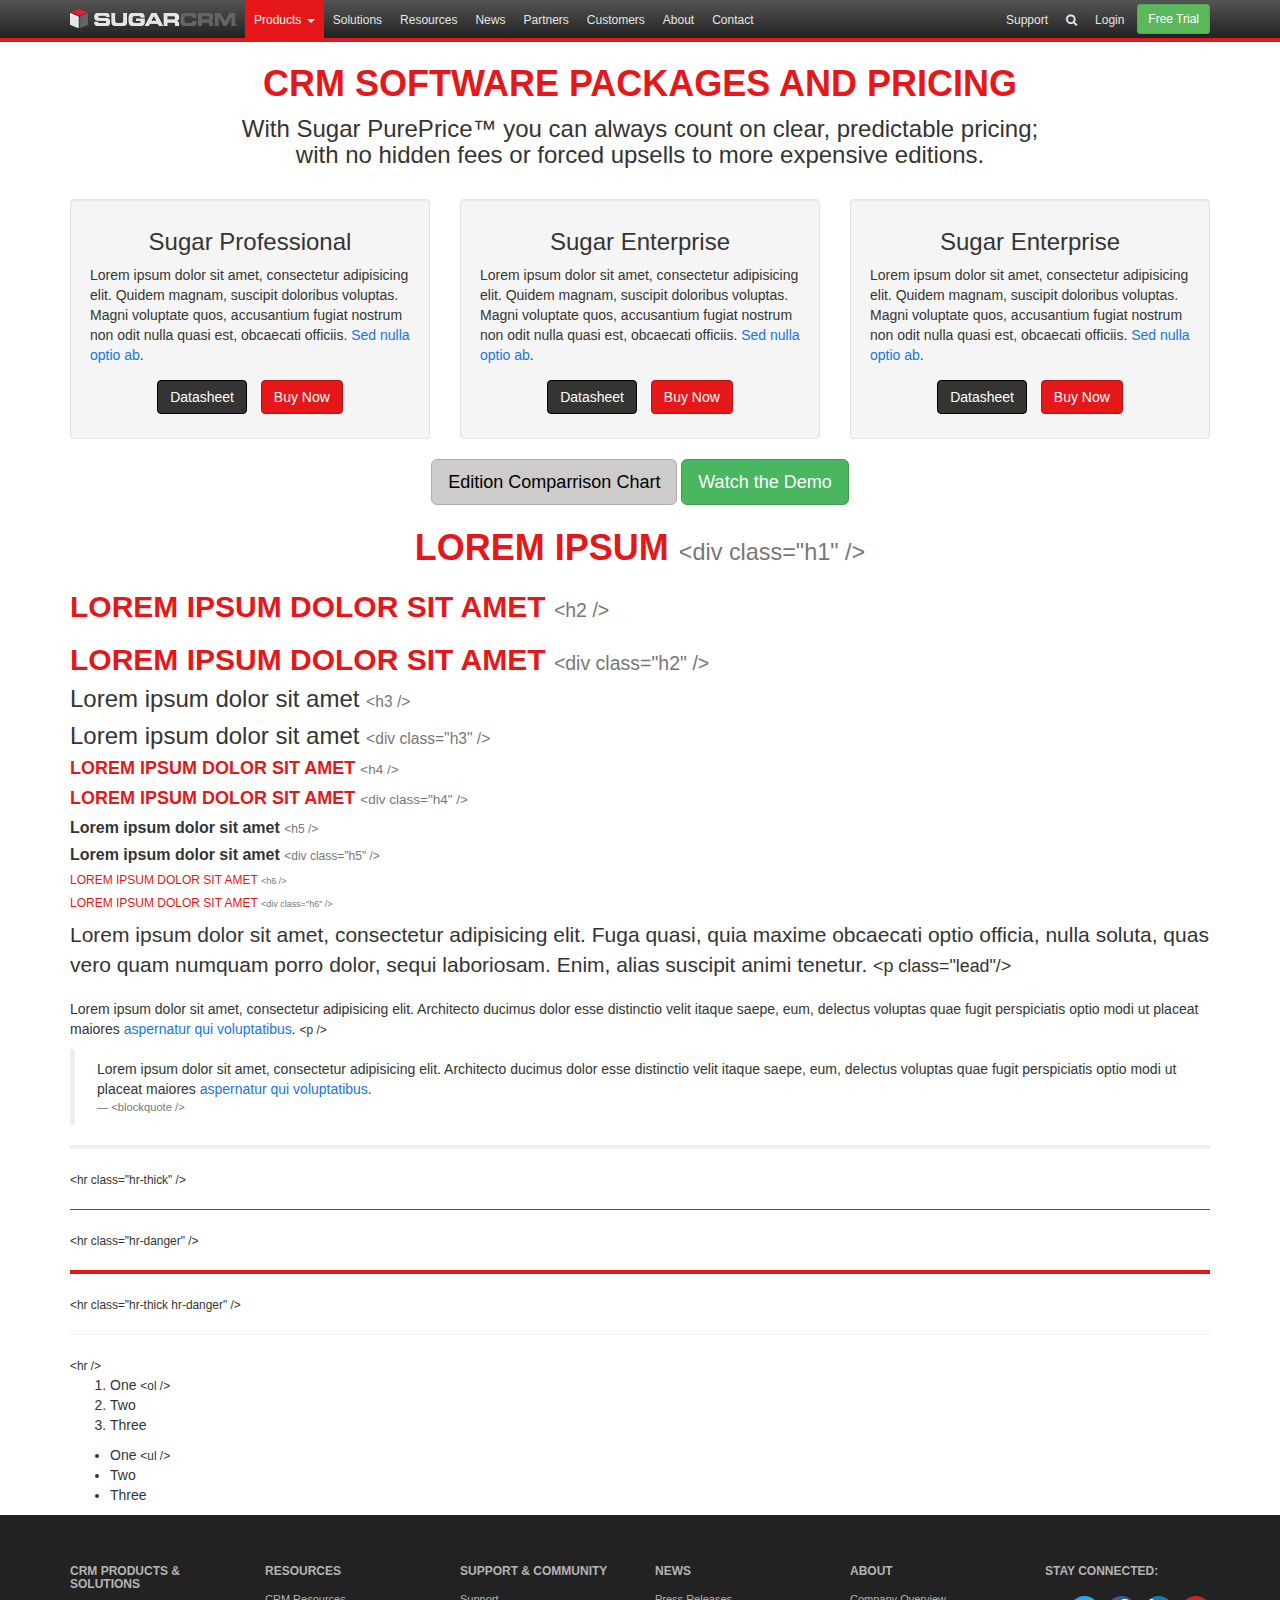
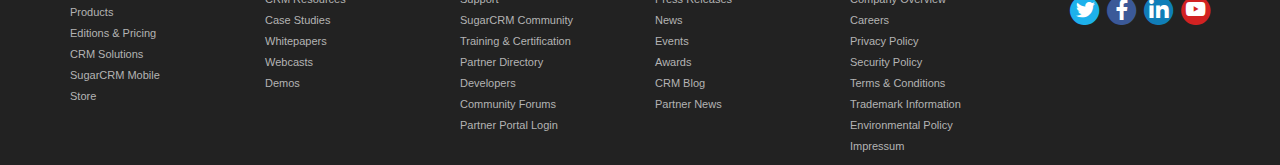
==== sample.html @ db45edd2 "Style changes here and there" ====
<!DOCTYPE html>
<html class="no-js" lang="en-US">
<head>
  <meta charset="utf-8">
  <meta http-equiv="X-UA-Compatible" content="IE=edge">
  <title>SugarCRM Website Kit</title>
  <!-- <meta name="description" content=""> -->
  <meta name="viewport" content="width=device-width, initial-scale=1">
  <meta name="mobile-web-app-capable" content="no">
  <meta name="theme-color" content="#e61718">
  <link href="img/favicons/favicon-192x192.png" rel="icon" sizes="192x192">
  <link href="img/favicons/apple-touch-icon-152x152.png" rel="apple-touch-icon">
  <meta name="msapplication-TileColor" content="#ffffff">
  <meta name="msapplication-TileImage" content="img/favicons/mstile-144x144.png">
  <link href="//fast.fonts.com/cssapi/421f8c8c-b10e-4fa0-844a-f3f248cdf586.css" rel="stylesheet">
  <link href="css/sugar.css" rel="stylesheet">
  <!--[if lt IE 9]>
  <script src="js/vendor/html5shiv.min.js"></script>
  <script src="js/vendor/respond.min.js"></script>
  <![endif]-->
  <script>
    // (function(i,s,o,g,r,a,m){i['GoogleAnalyticsObject']=r;i[r]=i[r]||function(){
    // (i[r].q=i[r].q||[]).push(arguments)},i[r].l=1*new Date();a=s.createElement(o),
    // m=s.getElementsByTagName(o)[0];a.async=1;a.src=g;m.parentNode.insertBefore(a,m)
    // })(window,document,'script','//www.google-analytics.com/analytics.js','ga');
    // ga('create', 'UA-######-##', 'auto');
    // ga('require', 'displayfeatures');
    // ga('send', 'pageview');
  </script>
</head>
<body class="page-template">
  <!-- The landmark role "banner" is set on this <header> element to indicate that it is the main heading or internal title of the page -->
  <header class="header" role="banner">
    <!-- The landmark role "navigation" is added here as the element contains site navigation -->
    <nav class="navbar navbar-inverse navbar-fixed-top" id="nav-main" role="navigation">
      <div class="container">
        <div class="navbar-header">
          <button class="navbar-toggle collapsed" data-target="#navbar" data-toggle="collapse" type="button">
            <span class="sr-only">Toggle navigation</span>
            <span class="icon-bar"></span>
            <span class="icon-bar"></span>
            <span class="icon-bar"></span>
          </button>
          <a class="navbar-brand" href="//www.sugarcrm.com" target="_blank" onclick="ga('send', 'event', 'link', 'Cube', $(this).attr('href')+'?onClick');" onmousedown="ga('send', 'event', 'link', 'Cube', $(this).attr('href')+'?onMouseDown');">
            <!-- <img class="visible-xs-block visible-sm-block" src="[data-uri]"
              srcset="img/sugarcrm-cube.png 1x,
                img/sugarcrm-cube@2x.png 2x"
              alt="SugarCRM" /> -->
            </a>
        </div>
        <div class="navbar-collapse collapse" id="navbar">
          <ul class="nav navbar-nav">
            <li class="active dropdown">
              <a class="dropdown-toggle" id="drop-1" data-toggle="dropdown" href="//www.sugarcrm.com/products/" aria-expanded="false" aria-haspopup="true" role="button">
                Products
                <span class="caret"></span>
              </a>
              <ul class="dropdown-menu" aria-labelledby="drop-1" role="menu">
                <li role="presentation"><a href="#" role="menuitem" tabindex="-1">Product Overview</a></li>
                <li role="presentation"><a href="#" role="menuitem" tabindex="-1">Editions &amp; Pricing</a></li>
                <li role="presentation"><a href="#" role="menuitem" tabindex="-1">Switch to Sugar</a></li>
              </ul>
            </li>
            <!-- <li>
              <a href="//www.sugarcrm.com/products/">
                Products
              </a>
            </li> -->
            <li>
              <a href="//www.sugarcrm.com/solutions/">
                Solutions
              </a>
            </li>
            <li>
              <a href="//www.sugarcrm.com/resources/">
                Resources
              </a>
            </li>
            <li>
              <a href="//www.sugarcrm.com/news/">
                News
              </a>
            </li>
            <li>
              <a href="//www.sugarcrm.com/partners/">
                Partners
              </a>
            </li>
            <li>
              <a href="//www.sugarcrm.com/customers/">
                Customers
              </a>
            </li>
            <li>
              <a href="//www.sugarcrm.com/company-overview/">
                About
              </a>
            </li>
            <li>
              <a href="//www.sugarcrm.com/contact-us/">
                Contact
              </a>
            </li>
          </ul>
          <ul class="nav navbar-nav navbar-right">
            <li><a href="//support.sugarcrm.com/">Support</a></li>
            <li class="dropdown">
              <a class="dropdown-toggle" id="drop-search" data-target="#search-modal" data-toggle="modal" href="#" aria-expanded="false" aria-haspopup="true" role="button"><i class="fa fa-search hidden-xs hidden-sm"></i><span class="visible-xs-inline visible-sm-inline">Search</span></a>
            </li>
            <li>
              <a href="#">
                Login
              </a>
            </li>
            <li class="hidden-xs">
              &nbsp;<button class="btn btn-success btn-sm navbar-btn" role="button">Free Trial</button>
            </li>
          </ul>
        </div>
      </div>
    </nav>
  </header>
  <!-- The landmark role "main" is added here as it contains the main content of the document, and it is recommended to add it to the <main> element until user agents implement the required role mapping. -->
  <main class="main" role="main">
    <div class="container">
      <div class="row">
        <div class="col-md-12">
          <h1>CRM Software Packages and Pricing</h1>
          <p class="h3 text-center">With Sugar PurePrice™ you can always count on clear, predictable pricing;<br>
          with no hidden fees or forced upsells to more expensive editions.</p>
          <br>
        </div>
      </div>
      <div class="row">
        <div class="col-sm-4">
          <!-- This <section> uses the ARIA property "labelled-by" to indicate where the section's title is. Its value must match the unique id of the element that contains the <section>'s title -->
          <section class="well" aria-labelledby="well-heading-1">
            <!-- This <article> uses a role of "article" to indicate that this section of the page forms an independent and potentially standalone part of the content. It is recommended to add this role to the <article> element until user agents implement the required role mapping. -->
            <article role="article">
              <h3 class="text-center" id="well-heading-1">Sugar<span class="visible-sm-inline"><br></span> Professional</h3>
              <p>Lorem ipsum dolor sit amet, consectetur adipisicing elit. Quidem magnam, suscipit doloribus voluptas. Magni voluptate quos, accusantium fugiat nostrum non odit nulla quasi est, obcaecati officiis. <a href="#">Sed nulla optio ab</a>.</p>
            </article>
            <div class="text-center">
              <button class="btn btn-cta-2 btn-md" type="button">Datasheet</button>
              <button class="btn btn-cta-1 btn-md" type="button">Buy Now</button>
            </div>
          </section>
          <!-- The landmark role "complementary" is added here to indicate that the <aside> contains supporting information for the main content which would remain meaningful even when separated from it -->
          <aside role="complementary"></aside>
        </div>
        <div class="col-sm-4">
          <section class="well">
            <article role="article">
              <h3 class="text-center">Sugar<span class="visible-sm-inline"><br></span> Enterprise</h3>
              <p>Lorem ipsum dolor sit amet, consectetur adipisicing elit. Quidem magnam, suscipit doloribus voluptas. Magni voluptate quos, accusantium fugiat nostrum non odit nulla quasi est, obcaecati officiis. <a href="#">Sed nulla optio ab</a>.</p>
            </article>
            <div class="text-center">
              <button class="btn btn-cta-2 btn-md" type="button">Datasheet</button>
              <button class="btn btn-cta-1 btn-md" type="button">Buy Now</button>
            </div>
          </section>
        </div>
        <div class="col-sm-4">
          <section class="well">
            <article role="article">
              <h3 class="text-center">Sugar<span class="visible-sm-inline"><br></span> Enterprise</h3>
              <p>Lorem ipsum dolor sit amet, consectetur adipisicing elit. Quidem magnam, suscipit doloribus voluptas. Magni voluptate quos, accusantium fugiat nostrum non odit nulla quasi est, obcaecati officiis. <a href="#">Sed nulla optio ab</a>.</p>
            </article>
            <div class="text-center">
              <button class="btn btn-cta-2 btn-md" type="button">Datasheet</button>
              <button class="btn btn-cta-1 btn-md" type="button">Buy Now</button>
            </div>
          </section>
        </div>
      </div>
      <div class="row">
        <div class="col-md-12">
          <div class="text-center">
            <button class="btn btn-cta-4 btn-lg" type="button">Edition Comparrison Chart</button>
            <hr class="visible-xs-block visible-sm-block">
            <button class="btn btn-cta-3 btn-lg" type="button">Watch the Demo</button>
          </div>
          <div class="h1">Lorem ipsum <small style="text-transform: lowercase;">&lt;div class="h1" /&gt; <!-- 36px/45px --></small></div>
          <h2>Lorem ipsum dolor sit amet <small style="text-transform: lowercase;">&lt;h2 /&gt; <!-- 30px/33px --></small></h2>
          <div class="h2">Lorem ipsum dolor sit amet <small style="text-transform: lowercase;">&lt;div class="h2" /&gt; <!-- 30px/33px --></small></div>
          <h3>Lorem ipsum dolor sit amet <small style="text-transform: lowercase;">&lt;h3 /&gt; <!-- 24px/26.4px --></small></h3>
          <div class="h3">Lorem ipsum dolor sit amet <small style="text-transform: lowercase;">&lt;div class="h3" /&gt; <!-- 24px/26.4px --></small></div>
          <h4>Lorem ipsum dolor sit amet <small style="text-transform: lowercase;">&lt;h4 /&gt; <!-- 18px/19.8px --></small></h4>
          <div class="h4">Lorem ipsum dolor sit amet <small style="text-transform: lowercase;">&lt;div class="h4" /&gt; <!-- 18px/19.8px --></small></div>
          <h5>Lorem ipsum dolor sit amet <small style="text-transform: lowercase;">&lt;h5 /&gt; <!-- 16px/17.6px --></small></h5>
          <div class="h5">Lorem ipsum dolor sit amet <small style="text-transform: lowercase;">&lt;div class="h5" /&gt; <!-- 16px/17.6px --></small></div>
          <h6>Lorem ipsum dolor sit amet <small style="text-transform: lowercase;">&lt;h6 /&gt; <!-- 12px/13.2px --></small></h6>
          <div class="h6">Lorem ipsum dolor sit amet <small style="text-transform: lowercase;">&lt;div class="h6" /&gt; <!-- 12px/13.2px --></small></div>
          <p class="lead">Lorem ipsum dolor sit amet, consectetur adipisicing elit. Fuga quasi, quia maxime obcaecati optio officia, nulla soluta, quas vero quam numquam porro dolor, sequi laboriosam. Enim, alias suscipit animi tenetur. <small>&lt;p class="lead"/&gt; <!-- 21px/29.4px --></small></p>
          <p>Lorem ipsum dolor sit amet, consectetur adipisicing elit. Architecto ducimus dolor esse distinctio velit itaque saepe, eum, delectus voluptas quae fugit perspiciatis optio modi ut placeat maiores <a href="#">aspernatur qui voluptatibus</a>. <small>&lt;p /&gt; <!-- 14px/20px --></small></p>
          <blockquote>Lorem ipsum dolor sit amet, consectetur adipisicing elit. Architecto ducimus dolor esse distinctio velit itaque saepe, eum, delectus voluptas quae fugit perspiciatis optio modi ut placeat maiores <a href="#">aspernatur qui voluptatibus</a>. <small>&lt;blockquote /&gt; <!-- 14px/20px --></small></blockquote>
          <address></address>
          <dd></dd>
          <dl></dl>
          <figcaption></figcaption>
          <figure></figure>
          <hr class="hr-thick"><span><small>&lt;hr class="hr-thick" /&gt;</small></span>
          <hr class="hr-danger"><span><small>&lt;hr class="hr-danger" /&gt;</small></span>
          <hr class="hr-thick hr-danger"><span><small>&lt;hr class="hr-thick hr-danger" /&gt;</small></span>
          <hr><span><small>&lt;hr /&gt;</small></span>
          <ol>
            <li>One <small>&lt;ol /&gt; <!-- 14px/20px --></small></li>
            <li>Two</li>
            <li>Three</li>
          </ol>
          <ul>
            <li>One <small>&lt;ul /&gt; <!-- 14px/20px --></small></li>
            <li>Two</li>
            <li>Three</li>
          </ul>
        </div>
      </div>
    </div>
  </main>
  <footer class="footer">
    <div class="container">
      <div class="row footer">
        <div class="col-xs-6 col-sm-4 col-md-2">
          <ul class="more-crm-solutions">
            <li class="first">
            <h4>
              CRM Products &amp; Solutions
            </h4>
            </li>
            <li><a href="//www.sugarcrm.com/products/products-overview" target="_blank">Products</a></li>
            <li><a href="//www.sugarcrm.com/products/editions-and-pricing" target="_blank">Editions &amp; Pricing</a></li>
            <li><a href="//www.sugarcrm.com/solutions" target="_blank">CRM Solutions</a></li>
            <li><a href="//www.sugarcrm.com/mobile" target="_blank">SugarCRM Mobile</a></li>
            <li class="last"><a href="//store.sugarcrm.com" target="_blank">Store</a></li>
          </ul>
        </div>
        <div class="col-xs-6 col-sm-4 col-md-2">
          <ul class="first community">
            <li class="first">
            <h4>
              Resources
            </h4>
            </li>
            <li><a href="//www.sugarcrm.com/crm-resources" target="_blank">CRM Resources</a></li>
            <li><a href="//www.sugarcrm.com/case-studies" target="_blank">Case Studies</a></li>
            <li><a href="//www.sugarcrm.com/whitepapers" target="_blank">Whitepapers</a></li>
            <li><a href="//www.sugarcrm.com/webcasts" target="_blank">Webcasts</a></li>
            <li class="last"><a href="//www.sugarcrm.com/demos" target="_blank">Demos</a></li>
          </ul>
        </div>
        <div class="clearfix visible-xs-block"></div>
        <div class="col-xs-6 col-sm-4 col-md-2">
          <ul class="first community">
            <li class="first">
            <h4>
              Support &amp; Community
            </h4>
            </li>
            <li><a href="//support.sugarcrm.com/" target="_blank">Support</a></li>
            <li><a href="//www.sugarcrm.com/community" target="_blank">SugarCRM Community</a></li>
            <li><a href="//university.sugarcrm.com" target="_blank">Training &amp; Certification</a></li>
            <li><a href="//www.sugarcrm.com/partners">Partner Directory</a></li>
            <li><a href="//developer.sugarcrm.com" target="_blank">Developers</a></li>
            <li><a href="//community.sugarcrm.com" target="_blank">Community Forums</a></li>
            <li class="last"><a href="//www.sugarcrm.com/partners/partner_portal" target="_blank">Partner Portal Login</a></li>
          </ul>
        </div>
        <div class="col-xs-6 col-sm-4 col-md-2">
          <ul class="support-resources">
            <li class="first">
            <h4>
              News
            </h4>
            </li>
            <li><a href="//www.sugarcrm.com/news/press-releases" target="_blank">Press Releases</a></li>
            <li><a href="//www.sugarcrm.com/news/headlines" target="_blank">News</a></li>
            <li><a href="//www.sugarcrm.com/news/events" target="_blank">Events</a></li>
            <li><a href="//www.sugarcrm.com/news/awards" target="_blank">Awards</a></li>
            <li><a href="http://blog.sugarcrm.com/" target="_blank">CRM Blog</a></li>
            <li class="last"><a href="//www.sugarcrm.com/news/partner-news" target="_blank">Partner News</a></li>
          </ul>
        </div>
        <div class="clearfix visible-xs-block"></div>
        <div class="col-xs-6 col-sm-4 col-md-2">
          <ul class="news-events">
            <li class="first">
            <h4>
              About
            </h4>
            </li>
            <li><a href="//www.sugarcrm.com/about/company-overview" target="_blank">Company Overview</a></li>
            <li><a href="//www.sugarcrm.com/about/careers" target="_blank">Careers</a></li>
            <li><a href="//www.sugarcrm.com/sugarcrm-inc-privacy-policy" target="_blank">Privacy Policy</a></li>
            <li><a href="//www.sugarcrm.com/sugarcrm-security-policy" target="_blank">Security Policy</a></li>
            <li><a href="//www.sugarcrm.com/sugarcrm-terms-of-use" target="_blank">Terms &amp; Conditions</a></li>
            <li><a href="//www.sugarcrm.com/about/trademark-information" target="_blank">Trademark Information</a></li>
            <li><a href="//www.sugarcrm.com/environmental-policy" target="_blank">Environmental Policy</a></li>
            <li class="last"><a href="//www.sugarcrm.com/de/impressum" target="_blank">Impressum</a></li>
          </ul>
        </div>
        <div class="col-xs-6 col-sm-4 col-md-2">
          <h4>
            Stay Connected:
          </h4>
          <nav class="nav-social text-right small-xs small-md">
            <a class="social-icon-twitter" href="https://twitter.com/sugarcrm" target="_blank" title="Twitter"><span></span>Twitter</a>
            <a class="social-icon-facebook" href="https://www.facebook.com/sugarcrm" target="_blank" title="Facebook"><span></span>Facebook</a>
            <a class="social-icon-linkedin" href="https://www.linkedin.com/company/sugarcrm" target="_blank" title="LinkedIn"><span></span>LinkedIn</a>
            <a class="social-icon-youtube" href="https://www.youtube.com/user/DiscoverSugarCRM" target="_blank" title="YouTube"><span></span>YouTube</a>
          </nav>
        </div>
      </div>
    </div>
  </footer>
  <div class="modal fade" id="search-modal" tabindex="-1" aria-hidden="true" aria-labelledby="search-modal-label" role="dialog">
    <div class="modal-dialog">
      <div class="modal-content">
        <div class="modal-header">
          <button class="close" data-dismiss="modal" type="button" aria-label="Close"><span aria-hidden="true">&times;</span></button>
          <h4 class="modal-title" id="search-modal-label">Search Form</h4>
        </div>
        <div class="modal-body">
        <!-- <div class="h5">Quick Links</div> -->
        <p>Maybe you are looking for <a href="#">Packages and Pricing</a>?<br>Or maybe <a href="#">Job Opportunities at SugarCRM</a>?<br>Anything else, enter your terms below:</p>
          <div class="form-group">
            <label class="sr-only" for="search">Search</label>
            <div class="input-group">
              <input class="form-control" id="search" type="text">
              <div class="input-group-btn">
                <button class="btn btn-cta-1" type="button">Search</button>
              </div>
          </div>
        </div>
        <!-- <div class="modal-footer"> -->
        <!-- </div> -->
      </div>
    </div>
  </div>
  <script>
    // (function(b,o,i,l,e,r){b.GoogleAnalyticsObject=l;b[l]||(b[l]=
    // function(){(b[l].q=b[l].q||[]).push(arguments)});b[l].l=+new Date;
    // e=o.createElement(i);r=o.getElementsByTagName(i)[0];
    // e.src='//www.google-analytics.com/analytics.js';
    // r.parentNode.insertBefore(e,r)}(window,document,'script','ga'));
    // ga('create','UA-XXXXX-X','auto');ga('send','pageview');
  </script>
  <script src="//ajax.googleapis.com/ajax/libs/jquery/1.11.2/jquery.min.js"></script>
  <script>window.jQuery || document.write('<script src="js/vendor/jquery-1.11.2.min.js"><\/script>')</script>
  <script src="js/vendor/modernizr-2.8.3.min.js"></script>
  <script src="js/vendor/bootstrap-3.3.2/dist/js/bootstrap.min.js"></script>
  <!-- <script src="js/main.min.js"></script> -->
</body>
</html>
---- css/sugar.css ----
/* FONT PATH
 * -------------------------- */
@font-face {
  font-weight: normal;
  font-style: normal;
  font-family: 'FontAwesome';
  src: url('../fonts/fontawesome-webfont.eot');
  src: url('../fonts/fontawesome-webfont.eot?#iefix') format('embedded-opentype'), url('../fonts/fontawesome-webfont.woff2') format('woff2'), url('../fonts/fontawesome-webfont.woff') format('woff'), url('../fonts/fontawesome-webfont.ttf') format('truetype'), url('../fonts/fontawesome-webfont.svg?#fontawesomeregular') format('svg');
}
/*! normalize.css v3.0.2 | MIT License | git.io/normalize */
html {
  font-family: sans-serif;

  -ms-text-size-adjust: 100%;
  -webkit-text-size-adjust: 100%;
}
body {
  margin: 0;
}
article,
aside,
details,
figcaption,
figure,
footer,
header,
hgroup,
main,
menu,
nav,
section,
summary {
  display: block;
}
audio,
canvas,
progress,
video {
  display: inline-block;
  vertical-align: baseline;
}
audio:not([controls]) {
  display: none;
  height: 0;
}
[hidden],
template {
  display: none;
}
a {
  background-color: transparent;
}
a:active,
a:hover {
  outline: 0;
}
abbr[title] {
  border-bottom: 1px dotted;
}
b,
strong {
  font-weight: bold;
}
dfn {
  font-style: italic;
}
h1 {
  margin: 0.67em 0;
  font-size: 2em;
}
mark {
  background: #ff0;
  color: #000;
}
small {
  font-size: 80%;
}
sub,
sup {
  position: relative;
  vertical-align: baseline;
  font-size: 75%;
  line-height: 0;
}
sup {
  top: -0.5em;
}
sub {
  bottom: -0.25em;
}
img {
  border: 0;
}
svg:not(:root) {
  overflow: hidden;
}
figure {
  margin: 1em 40px;
}
hr {
  box-sizing: content-box;
  height: 0;
}
pre {
  overflow: auto;
}
code,
kbd,
pre,
samp {
  font-size: 1em;
  font-family: monospace, monospace;
}
button,
input,
optgroup,
select,
textarea {
  margin: 0;
  color: inherit;
  font: inherit;
}
button {
  overflow: visible;
}
button,
select {
  text-transform: none;
}
button,
html input[type="button"],
input[type="reset"],
input[type="submit"] {
  cursor: pointer;

  -webkit-appearance: button;
}
button[disabled],
html input[disabled] {
  cursor: default;
}
button::-moz-focus-inner,
input::-moz-focus-inner {
  padding: 0;
  border: 0;
}
input {
  line-height: normal;
}
input[type="checkbox"],
input[type="radio"] {
  box-sizing: border-box;
  padding: 0;
}
input[type="number"]::-webkit-inner-spin-button,
input[type="number"]::-webkit-outer-spin-button {
  height: auto;
}
input[type="search"] {
  box-sizing: content-box;

  -webkit-appearance: textfield;
}
input[type="search"]::-webkit-search-cancel-button,
input[type="search"]::-webkit-search-decoration {
  -webkit-appearance: none;
}
fieldset {
  margin: 0 2px;
  padding: 0.35em 0.625em 0.75em;
  border: 1px solid #c0c0c0;
}
legend {
  padding: 0;
  border: 0;
}
textarea {
  overflow: auto;
}
optgroup {
  font-weight: bold;
}
table {
  border-spacing: 0;
  border-collapse: collapse;
}
td,
th {
  padding: 0;
}
/*! Source: https://github.com/h5bp/html5-boilerplate/blob/master/src/css/main.css */
@media print {
  *,
  *:before,
  *:after {
    background: transparent !important;
    box-shadow: none !important;
    color: #000 !important;
    text-shadow: none !important;
  }
  a,
  a:visited {
    text-decoration: underline;
  }
  a[href]:after {
    content: " (" attr(href) ")";
  }
  abbr[title]:after {
    content: " (" attr(title) ")";
  }
  a[href^="#"]:after,
  a[href^="javascript:"]:after {
    content: "";
  }
  pre,
  blockquote {
    border: 1px solid #999;
    page-break-inside: avoid;
  }
  thead {
    display: table-header-group;
  }
  tr,
  img {
    page-break-inside: avoid;
  }
  img {
    max-width: 100% !important;
  }
  p,
  h2,
  h3 {
    orphans: 3;
    widows: 3;
  }
  h2,
  h3 {
    page-break-after: avoid;
  }
  select {
    background: #fff !important;
  }
  .navbar {
    display: none;
  }
  .btn > .caret,
  .dropup > .btn > .caret {
    border-top-color: #000 !important;
  }
  .label {
    border: 1px solid #000;
  }
  .table {
    border-collapse: collapse !important;
  }
  .table td,
  .table th {
    background-color: #fff !important;
  }
  .table-bordered th,
  .table-bordered td {
    border: 1px solid #ddd !important;
  }
}
* {
  box-sizing: border-box;
}
*:before,
*:after {
  box-sizing: border-box;
}
html {
  font-size: 10px;

  -webkit-tap-highlight-color: rgba(0, 0, 0, 0);
}
body {
  background-color: #ffffff;
  color: #333333;
  font-size: 14px;
  font-family: "Helvetica Neue", Helvetica, Arial, sans-serif;
  line-height: 1.42857143;
}
input,
button,
select,
textarea {
  font-size: inherit;
  font-family: inherit;
  line-height: inherit;
}
a {
  color: #337ab7;
  text-decoration: none;
}
a:hover,
a:focus {
  color: #23527c;
  text-decoration: underline;
}
a:focus {
  outline: thin dotted;
  outline: 5px auto -webkit-focus-ring-color;
  outline-offset: -2px;
}
figure {
  margin: 0;
}
img {
  vertical-align: middle;
}
.img-responsive,
.thumbnail > img,
.thumbnail a > img {
  display: block;
  max-width: 100%;
  height: auto;
}
.img-rounded {
  border-radius: 6px;
}
.img-thumbnail {
  display: inline-block;
  padding: 4px;
  max-width: 100%;
  height: auto;
  border: 1px solid #dddddd;
  border-radius: 4px;
  background-color: #ffffff;
  line-height: 1.42857143;
  transition: all 0.2s ease-in-out;
}
.img-circle {
  border-radius: 50%;
}
hr {
  margin-top: 20px;
  margin-bottom: 20px;
  border: 0;
  border-top: 1px solid #eeeeee;
}
.sr-only {
  position: absolute;
  overflow: hidden;
  clip: rect(0, 0, 0, 0);
  margin: -1px;
  padding: 0;
  width: 1px;
  height: 1px;
  border: 0;
}
.sr-only-focusable:active,
.sr-only-focusable:focus {
  position: static;
  overflow: visible;
  clip: auto;
  margin: 0;
  width: auto;
  height: auto;
}
h1,
h2,
h3,
h4,
h5,
h6,
.h1,
.h2,
.h3,
.h4,
.h5,
.h6 {
  color: inherit;
  font-weight: 500;
  font-family: inherit;
  line-height: 1.1;
}
h1 small,
h2 small,
h3 small,
h4 small,
h5 small,
h6 small,
.h1 small,
.h2 small,
.h3 small,
.h4 small,
.h5 small,
.h6 small,
h1 .small,
h2 .small,
h3 .small,
h4 .small,
h5 .small,
h6 .small,
.h1 .small,
.h2 .small,
.h3 .small,
.h4 .small,
.h5 .small,
.h6 .small {
  color: #777777;
  font-weight: normal;
  line-height: 1;
}
h1,
.h1,
h2,
.h2,
h3,
.h3 {
  margin-top: 20px;
  margin-bottom: 10px;
}
h1 small,
.h1 small,
h2 small,
.h2 small,
h3 small,
.h3 small,
h1 .small,
.h1 .small,
h2 .small,
.h2 .small,
h3 .small,
.h3 .small {
  font-size: 65%;
}
h4,
.h4,
h5,
.h5,
h6,
.h6 {
  margin-top: 10px;
  margin-bottom: 10px;
}
h4 small,
.h4 small,
h5 small,
.h5 small,
h6 small,
.h6 small,
h4 .small,
.h4 .small,
h5 .small,
.h5 .small,
h6 .small,
.h6 .small {
  font-size: 75%;
}
h1,
.h1 {
  font-size: 36px;
}
h2,
.h2 {
  font-size: 30px;
}
h3,
.h3 {
  font-size: 24px;
}
h4,
.h4 {
  font-size: 18px;
}
h5,
.h5 {
  font-size: 14px;
}
h6,
.h6 {
  font-size: 12px;
}
p {
  margin: 0 0 10px;
}
.lead {
  margin-bottom: 20px;
  font-weight: 300;
  font-size: 16px;
  line-height: 1.4;
}
@media (min-width: 768px) {
  .lead {
    font-size: 21px;
  }
}
small,
.small {
  font-size: 85%;
}
mark,
.mark {
  padding: .2em;
  background-color: #fcf8e3;
}
.text-left {
  text-align: left;
}
.text-right {
  text-align: right;
}
.text-center {
  text-align: center;
}
.text-justify {
  text-align: justify;
}
.text-nowrap {
  white-space: nowrap;
}
.text-lowercase {
  text-transform: lowercase;
}
.text-uppercase {
  text-transform: uppercase;
}
.text-capitalize {
  text-transform: capitalize;
}
.text-muted {
  color: #777777;
}
.text-primary {
  color: #337ab7;
}
a.text-primary:hover {
  color: #286090;
}
.text-success {
  color: #3c763d;
}
a.text-success:hover {
  color: #2b542c;
}
.text-info {
  color: #31708f;
}
a.text-info:hover {
  color: #245269;
}
.text-warning {
  color: #8a6d3b;
}
a.text-warning:hover {
  color: #66512c;
}
.text-danger {
  color: #a94442;
}
a.text-danger:hover {
  color: #843534;
}
.bg-primary {
  background-color: #337ab7;
  color: #fff;
}
a.bg-primary:hover {
  background-color: #286090;
}
.bg-success {
  background-color: #dff0d8;
}
a.bg-success:hover {
  background-color: #c1e2b3;
}
.bg-info {
  background-color: #d9edf7;
}
a.bg-info:hover {
  background-color: #afd9ee;
}
.bg-warning {
  background-color: #fcf8e3;
}
a.bg-warning:hover {
  background-color: #f7ecb5;
}
.bg-danger {
  background-color: #f2dede;
}
a.bg-danger:hover {
  background-color: #e4b9b9;
}
.page-header {
  margin: 40px 0 20px;
  padding-bottom: 9px;
  border-bottom: 1px solid #eeeeee;
}
ul,
ol {
  margin-top: 0;
  margin-bottom: 10px;
}
ul ul,
ol ul,
ul ol,
ol ol {
  margin-bottom: 0;
}
.list-unstyled {
  padding-left: 0;
  list-style: none;
}
.list-inline {
  margin-left: -5px;
  padding-left: 0;
  list-style: none;
}
.list-inline > li {
  display: inline-block;
  padding-right: 5px;
  padding-left: 5px;
}
dl {
  margin-top: 0;
  margin-bottom: 20px;
}
dt,
dd {
  line-height: 1.42857143;
}
dt {
  font-weight: bold;
}
dd {
  margin-left: 0;
}
@media (min-width: 768px) {
  .dl-horizontal dt {
    float: left;
    clear: left;
    overflow: hidden;
    width: 160px;
    text-align: right;
    text-overflow: ellipsis;
    white-space: nowrap;
  }
  .dl-horizontal dd {
    margin-left: 180px;
  }
}
abbr[title],
abbr[data-original-title] {
  border-bottom: 1px dotted #777777;
  cursor: help;
}
.initialism {
  text-transform: uppercase;
  font-size: 90%;
}
blockquote {
  margin: 0 0 20px;
  padding: 10px 20px;
  border-left: 5px solid #eeeeee;
  font-size: 17.5px;
}
blockquote p:last-child,
blockquote ul:last-child,
blockquote ol:last-child {
  margin-bottom: 0;
}
blockquote footer,
blockquote small,
blockquote .small {
  display: block;
  color: #777777;
  font-size: 80%;
  line-height: 1.42857143;
}
blockquote footer:before,
blockquote small:before,
blockquote .small:before {
  content: '\2014 \00A0';
}
.blockquote-reverse,
blockquote.pull-right {
  padding-right: 15px;
  padding-left: 0;
  border-right: 5px solid #eeeeee;
  border-left: 0;
  text-align: right;
}
.blockquote-reverse footer:before,
blockquote.pull-right footer:before,
.blockquote-reverse small:before,
blockquote.pull-right small:before,
.blockquote-reverse .small:before,
blockquote.pull-right .small:before {
  content: '';
}
.blockquote-reverse footer:after,
blockquote.pull-right footer:after,
.blockquote-reverse small:after,
blockquote.pull-right small:after,
.blockquote-reverse .small:after,
blockquote.pull-right .small:after {
  content: '\00A0 \2014';
}
address {
  margin-bottom: 20px;
  font-style: normal;
  line-height: 1.42857143;
}
code,
kbd,
pre,
samp {
  font-family: Menlo, Monaco, Consolas, "Courier New", monospace;
}
code {
  padding: 2px 4px;
  border-radius: 4px;
  background-color: #f9f2f4;
  color: #c7254e;
  font-size: 90%;
}
kbd {
  padding: 2px 4px;
  border-radius: 3px;
  background-color: #343433;
  box-shadow: inset 0 -1px 0 rgba(0, 0, 0, 0.25);
  color: #ffffff;
  font-size: 90%;
}
kbd kbd {
  padding: 0;
  box-shadow: none;
  font-weight: bold;
  font-size: 100%;
}
pre {
  display: block;
  margin: 0 0 10px;
  padding: 9.5px;
  border: 1px solid #cdcccb;
  border-radius: 4px;
  background-color: #f5f5f5;
  color: #333333;
  word-wrap: break-word;
  word-break: break-all;
  font-size: 13px;
  line-height: 1.42857143;
}
pre code {
  padding: 0;
  border-radius: 0;
  background-color: transparent;
  color: inherit;
  white-space: pre-wrap;
  font-size: inherit;
}
.pre-scrollable {
  overflow-y: scroll;
  max-height: 340px;
}
.container {
  margin-right: auto;
  margin-left: auto;
  padding-right: 15px;
  padding-left: 15px;
}
@media (min-width: 768px) {
  .container {
    width: 750px;
  }
}
@media (min-width: 992px) {
  .container {
    width: 970px;
  }
}
@media (min-width: 1200px) {
  .container {
    width: 1170px;
  }
}
.container-fluid {
  margin-right: auto;
  margin-left: auto;
  padding-right: 15px;
  padding-left: 15px;
}
.row {
  margin-right: -15px;
  margin-left: -15px;
}
.col-xs-1, .col-sm-1, .col-md-1, .col-lg-1, .col-xs-2, .col-sm-2, .col-md-2, .col-lg-2, .col-xs-3, .col-sm-3, .col-md-3, .col-lg-3, .col-xs-4, .col-sm-4, .col-md-4, .col-lg-4, .col-xs-5, .col-sm-5, .col-md-5, .col-lg-5, .col-xs-6, .col-sm-6, .col-md-6, .col-lg-6, .col-xs-7, .col-sm-7, .col-md-7, .col-lg-7, .col-xs-8, .col-sm-8, .col-md-8, .col-lg-8, .col-xs-9, .col-sm-9, .col-md-9, .col-lg-9, .col-xs-10, .col-sm-10, .col-md-10, .col-lg-10, .col-xs-11, .col-sm-11, .col-md-11, .col-lg-11, .col-xs-12, .col-sm-12, .col-md-12, .col-lg-12 {
  position: relative;
  padding-right: 15px;
  padding-left: 15px;
  min-height: 1px;
}
.col-xs-1, .col-xs-2, .col-xs-3, .col-xs-4, .col-xs-5, .col-xs-6, .col-xs-7, .col-xs-8, .col-xs-9, .col-xs-10, .col-xs-11, .col-xs-12 {
  float: left;
}
.col-xs-12 {
  width: 100%;
}
.col-xs-11 {
  width: 91.66666667%;
}
.col-xs-10 {
  width: 83.33333333%;
}
.col-xs-9 {
  width: 75%;
}
.col-xs-8 {
  width: 66.66666667%;
}
.col-xs-7 {
  width: 58.33333333%;
}
.col-xs-6 {
  width: 50%;
}
.col-xs-5 {
  width: 41.66666667%;
}
.col-xs-4 {
  width: 33.33333333%;
}
.col-xs-3 {
  width: 25%;
}
.col-xs-2 {
  width: 16.66666667%;
}
.col-xs-1 {
  width: 8.33333333%;
}
.col-xs-pull-12 {
  right: 100%;
}
.col-xs-pull-11 {
  right: 91.66666667%;
}
.col-xs-pull-10 {
  right: 83.33333333%;
}
.col-xs-pull-9 {
  right: 75%;
}
.col-xs-pull-8 {
  right: 66.66666667%;
}
.col-xs-pull-7 {
  right: 58.33333333%;
}
.col-xs-pull-6 {
  right: 50%;
}
.col-xs-pull-5 {
  right: 41.66666667%;
}
.col-xs-pull-4 {
  right: 33.33333333%;
}
.col-xs-pull-3 {
  right: 25%;
}
.col-xs-pull-2 {
  right: 16.66666667%;
}
.col-xs-pull-1 {
  right: 8.33333333%;
}
.col-xs-pull-0 {
  right: auto;
}
.col-xs-push-12 {
  left: 100%;
}
.col-xs-push-11 {
  left: 91.66666667%;
}
.col-xs-push-10 {
  left: 83.33333333%;
}
.col-xs-push-9 {
  left: 75%;
}
.col-xs-push-8 {
  left: 66.66666667%;
}
.col-xs-push-7 {
  left: 58.33333333%;
}
.col-xs-push-6 {
  left: 50%;
}
.col-xs-push-5 {
  left: 41.66666667%;
}
.col-xs-push-4 {
  left: 33.33333333%;
}
.col-xs-push-3 {
  left: 25%;
}
.col-xs-push-2 {
  left: 16.66666667%;
}
.col-xs-push-1 {
  left: 8.33333333%;
}
.col-xs-push-0 {
  left: auto;
}
.col-xs-offset-12 {
  margin-left: 100%;
}
.col-xs-offset-11 {
  margin-left: 91.66666667%;
}
.col-xs-offset-10 {
  margin-left: 83.33333333%;
}
.col-xs-offset-9 {
  margin-left: 75%;
}
.col-xs-offset-8 {
  margin-left: 66.66666667%;
}
.col-xs-offset-7 {
  margin-left: 58.33333333%;
}
.col-xs-offset-6 {
  margin-left: 50%;
}
.col-xs-offset-5 {
  margin-left: 41.66666667%;
}
.col-xs-offset-4 {
  margin-left: 33.33333333%;
}
.col-xs-offset-3 {
  margin-left: 25%;
}
.col-xs-offset-2 {
  margin-left: 16.66666667%;
}
.col-xs-offset-1 {
  margin-left: 8.33333333%;
}
.col-xs-offset-0 {
  margin-left: 0%;
}
@media (min-width: 768px) {
  .col-sm-1, .col-sm-2, .col-sm-3, .col-sm-4, .col-sm-5, .col-sm-6, .col-sm-7, .col-sm-8, .col-sm-9, .col-sm-10, .col-sm-11, .col-sm-12 {
    float: left;
  }
  .col-sm-12 {
    width: 100%;
  }
  .col-sm-11 {
    width: 91.66666667%;
  }
  .col-sm-10 {
    width: 83.33333333%;
  }
  .col-sm-9 {
    width: 75%;
  }
  .col-sm-8 {
    width: 66.66666667%;
  }
  .col-sm-7 {
    width: 58.33333333%;
  }
  .col-sm-6 {
    width: 50%;
  }
  .col-sm-5 {
    width: 41.66666667%;
  }
  .col-sm-4 {
    width: 33.33333333%;
  }
  .col-sm-3 {
    width: 25%;
  }
  .col-sm-2 {
    width: 16.66666667%;
  }
  .col-sm-1 {
    width: 8.33333333%;
  }
  .col-sm-pull-12 {
    right: 100%;
  }
  .col-sm-pull-11 {
    right: 91.66666667%;
  }
  .col-sm-pull-10 {
    right: 83.33333333%;
  }
  .col-sm-pull-9 {
    right: 75%;
  }
  .col-sm-pull-8 {
    right: 66.66666667%;
  }
  .col-sm-pull-7 {
    right: 58.33333333%;
  }
  .col-sm-pull-6 {
    right: 50%;
  }
  .col-sm-pull-5 {
    right: 41.66666667%;
  }
  .col-sm-pull-4 {
    right: 33.33333333%;
  }
  .col-sm-pull-3 {
    right: 25%;
  }
  .col-sm-pull-2 {
    right: 16.66666667%;
  }
  .col-sm-pull-1 {
    right: 8.33333333%;
  }
  .col-sm-pull-0 {
    right: auto;
  }
  .col-sm-push-12 {
    left: 100%;
  }
  .col-sm-push-11 {
    left: 91.66666667%;
  }
  .col-sm-push-10 {
    left: 83.33333333%;
  }
  .col-sm-push-9 {
    left: 75%;
  }
  .col-sm-push-8 {
    left: 66.66666667%;
  }
  .col-sm-push-7 {
    left: 58.33333333%;
  }
  .col-sm-push-6 {
    left: 50%;
  }
  .col-sm-push-5 {
    left: 41.66666667%;
  }
  .col-sm-push-4 {
    left: 33.33333333%;
  }
  .col-sm-push-3 {
    left: 25%;
  }
  .col-sm-push-2 {
    left: 16.66666667%;
  }
  .col-sm-push-1 {
    left: 8.33333333%;
  }
  .col-sm-push-0 {
    left: auto;
  }
  .col-sm-offset-12 {
    margin-left: 100%;
  }
  .col-sm-offset-11 {
    margin-left: 91.66666667%;
  }
  .col-sm-offset-10 {
    margin-left: 83.33333333%;
  }
  .col-sm-offset-9 {
    margin-left: 75%;
  }
  .col-sm-offset-8 {
    margin-left: 66.66666667%;
  }
  .col-sm-offset-7 {
    margin-left: 58.33333333%;
  }
  .col-sm-offset-6 {
    margin-left: 50%;
  }
  .col-sm-offset-5 {
    margin-left: 41.66666667%;
  }
  .col-sm-offset-4 {
    margin-left: 33.33333333%;
  }
  .col-sm-offset-3 {
    margin-left: 25%;
  }
  .col-sm-offset-2 {
    margin-left: 16.66666667%;
  }
  .col-sm-offset-1 {
    margin-left: 8.33333333%;
  }
  .col-sm-offset-0 {
    margin-left: 0%;
  }
}
@media (min-width: 992px) {
  .col-md-1, .col-md-2, .col-md-3, .col-md-4, .col-md-5, .col-md-6, .col-md-7, .col-md-8, .col-md-9, .col-md-10, .col-md-11, .col-md-12 {
    float: left;
  }
  .col-md-12 {
    width: 100%;
  }
  .col-md-11 {
    width: 91.66666667%;
  }
  .col-md-10 {
    width: 83.33333333%;
  }
  .col-md-9 {
    width: 75%;
  }
  .col-md-8 {
    width: 66.66666667%;
  }
  .col-md-7 {
    width: 58.33333333%;
  }
  .col-md-6 {
    width: 50%;
  }
  .col-md-5 {
    width: 41.66666667%;
  }
  .col-md-4 {
    width: 33.33333333%;
  }
  .col-md-3 {
    width: 25%;
  }
  .col-md-2 {
    width: 16.66666667%;
  }
  .col-md-1 {
    width: 8.33333333%;
  }
  .col-md-pull-12 {
    right: 100%;
  }
  .col-md-pull-11 {
    right: 91.66666667%;
  }
  .col-md-pull-10 {
    right: 83.33333333%;
  }
  .col-md-pull-9 {
    right: 75%;
  }
  .col-md-pull-8 {
    right: 66.66666667%;
  }
  .col-md-pull-7 {
    right: 58.33333333%;
  }
  .col-md-pull-6 {
    right: 50%;
  }
  .col-md-pull-5 {
    right: 41.66666667%;
  }
  .col-md-pull-4 {
    right: 33.33333333%;
  }
  .col-md-pull-3 {
    right: 25%;
  }
  .col-md-pull-2 {
    right: 16.66666667%;
  }
  .col-md-pull-1 {
    right: 8.33333333%;
  }
  .col-md-pull-0 {
    right: auto;
  }
  .col-md-push-12 {
    left: 100%;
  }
  .col-md-push-11 {
    left: 91.66666667%;
  }
  .col-md-push-10 {
    left: 83.33333333%;
  }
  .col-md-push-9 {
    left: 75%;
  }
  .col-md-push-8 {
    left: 66.66666667%;
  }
  .col-md-push-7 {
    left: 58.33333333%;
  }
  .col-md-push-6 {
    left: 50%;
  }
  .col-md-push-5 {
    left: 41.66666667%;
  }
  .col-md-push-4 {
    left: 33.33333333%;
  }
  .col-md-push-3 {
    left: 25%;
  }
  .col-md-push-2 {
    left: 16.66666667%;
  }
  .col-md-push-1 {
    left: 8.33333333%;
  }
  .col-md-push-0 {
    left: auto;
  }
  .col-md-offset-12 {
    margin-left: 100%;
  }
  .col-md-offset-11 {
    margin-left: 91.66666667%;
  }
  .col-md-offset-10 {
    margin-left: 83.33333333%;
  }
  .col-md-offset-9 {
    margin-left: 75%;
  }
  .col-md-offset-8 {
    margin-left: 66.66666667%;
  }
  .col-md-offset-7 {
    margin-left: 58.33333333%;
  }
  .col-md-offset-6 {
    margin-left: 50%;
  }
  .col-md-offset-5 {
    margin-left: 41.66666667%;
  }
  .col-md-offset-4 {
    margin-left: 33.33333333%;
  }
  .col-md-offset-3 {
    margin-left: 25%;
  }
  .col-md-offset-2 {
    margin-left: 16.66666667%;
  }
  .col-md-offset-1 {
    margin-left: 8.33333333%;
  }
  .col-md-offset-0 {
    margin-left: 0%;
  }
}
@media (min-width: 1200px) {
  .col-lg-1, .col-lg-2, .col-lg-3, .col-lg-4, .col-lg-5, .col-lg-6, .col-lg-7, .col-lg-8, .col-lg-9, .col-lg-10, .col-lg-11, .col-lg-12 {
    float: left;
  }
  .col-lg-12 {
    width: 100%;
  }
  .col-lg-11 {
    width: 91.66666667%;
  }
  .col-lg-10 {
    width: 83.33333333%;
  }
  .col-lg-9 {
    width: 75%;
  }
  .col-lg-8 {
    width: 66.66666667%;
  }
  .col-lg-7 {
    width: 58.33333333%;
  }
  .col-lg-6 {
    width: 50%;
  }
  .col-lg-5 {
    width: 41.66666667%;
  }
  .col-lg-4 {
    width: 33.33333333%;
  }
  .col-lg-3 {
    width: 25%;
  }
  .col-lg-2 {
    width: 16.66666667%;
  }
  .col-lg-1 {
    width: 8.33333333%;
  }
  .col-lg-pull-12 {
    right: 100%;
  }
  .col-lg-pull-11 {
    right: 91.66666667%;
  }
  .col-lg-pull-10 {
    right: 83.33333333%;
  }
  .col-lg-pull-9 {
    right: 75%;
  }
  .col-lg-pull-8 {
    right: 66.66666667%;
  }
  .col-lg-pull-7 {
    right: 58.33333333%;
  }
  .col-lg-pull-6 {
    right: 50%;
  }
  .col-lg-pull-5 {
    right: 41.66666667%;
  }
  .col-lg-pull-4 {
    right: 33.33333333%;
  }
  .col-lg-pull-3 {
    right: 25%;
  }
  .col-lg-pull-2 {
    right: 16.66666667%;
  }
  .col-lg-pull-1 {
    right: 8.33333333%;
  }
  .col-lg-pull-0 {
    right: auto;
  }
  .col-lg-push-12 {
    left: 100%;
  }
  .col-lg-push-11 {
    left: 91.66666667%;
  }
  .col-lg-push-10 {
    left: 83.33333333%;
  }
  .col-lg-push-9 {
    left: 75%;
  }
  .col-lg-push-8 {
    left: 66.66666667%;
  }
  .col-lg-push-7 {
    left: 58.33333333%;
  }
  .col-lg-push-6 {
    left: 50%;
  }
  .col-lg-push-5 {
    left: 41.66666667%;
  }
  .col-lg-push-4 {
    left: 33.33333333%;
  }
  .col-lg-push-3 {
    left: 25%;
  }
  .col-lg-push-2 {
    left: 16.66666667%;
  }
  .col-lg-push-1 {
    left: 8.33333333%;
  }
  .col-lg-push-0 {
    left: auto;
  }
  .col-lg-offset-12 {
    margin-left: 100%;
  }
  .col-lg-offset-11 {
    margin-left: 91.66666667%;
  }
  .col-lg-offset-10 {
    margin-left: 83.33333333%;
  }
  .col-lg-offset-9 {
    margin-left: 75%;
  }
  .col-lg-offset-8 {
    margin-left: 66.66666667%;
  }
  .col-lg-offset-7 {
    margin-left: 58.33333333%;
  }
  .col-lg-offset-6 {
    margin-left: 50%;
  }
  .col-lg-offset-5 {
    margin-left: 41.66666667%;
  }
  .col-lg-offset-4 {
    margin-left: 33.33333333%;
  }
  .col-lg-offset-3 {
    margin-left: 25%;
  }
  .col-lg-offset-2 {
    margin-left: 16.66666667%;
  }
  .col-lg-offset-1 {
    margin-left: 8.33333333%;
  }
  .col-lg-offset-0 {
    margin-left: 0%;
  }
}
table {
  background-color: transparent;
}
caption {
  padding-top: 8px;
  padding-bottom: 8px;
  color: #777777;
  text-align: left;
}
th {
  text-align: left;
}
.table {
  margin-bottom: 20px;
  max-width: 100%;
  width: 100%;
}
.table > thead > tr > th,
.table > tbody > tr > th,
.table > tfoot > tr > th,
.table > thead > tr > td,
.table > tbody > tr > td,
.table > tfoot > tr > td {
  padding: 8px;
  border-top: 1px solid #dddddd;
  vertical-align: top;
  line-height: 1.42857143;
}
.table > thead > tr > th {
  border-bottom: 2px solid #dddddd;
  vertical-align: bottom;
}
.table > caption + thead > tr:first-child > th,
.table > colgroup + thead > tr:first-child > th,
.table > thead:first-child > tr:first-child > th,
.table > caption + thead > tr:first-child > td,
.table > colgroup + thead > tr:first-child > td,
.table > thead:first-child > tr:first-child > td {
  border-top: 0;
}
.table > tbody + tbody {
  border-top: 2px solid #dddddd;
}
.table .table {
  background-color: #ffffff;
}
.table-condensed > thead > tr > th,
.table-condensed > tbody > tr > th,
.table-condensed > tfoot > tr > th,
.table-condensed > thead > tr > td,
.table-condensed > tbody > tr > td,
.table-condensed > tfoot > tr > td {
  padding: 5px;
}
.table-bordered {
  border: 1px solid #dddddd;
}
.table-bordered > thead > tr > th,
.table-bordered > tbody > tr > th,
.table-bordered > tfoot > tr > th,
.table-bordered > thead > tr > td,
.table-bordered > tbody > tr > td,
.table-bordered > tfoot > tr > td {
  border: 1px solid #dddddd;
}
.table-bordered > thead > tr > th,
.table-bordered > thead > tr > td {
  border-bottom-width: 2px;
}
.table-striped > tbody > tr:nth-of-type(odd) {
  background-color: #f9f9f9;
}
.table-hover > tbody > tr:hover {
  background-color: #f5f5f5;
}
table col[class*="col-"] {
  position: static;
  display: table-column;
  float: none;
}
table td[class*="col-"],
table th[class*="col-"] {
  position: static;
  display: table-cell;
  float: none;
}
.table > thead > tr > td.active,
.table > tbody > tr > td.active,
.table > tfoot > tr > td.active,
.table > thead > tr > th.active,
.table > tbody > tr > th.active,
.table > tfoot > tr > th.active,
.table > thead > tr.active > td,
.table > tbody > tr.active > td,
.table > tfoot > tr.active > td,
.table > thead > tr.active > th,
.table > tbody > tr.active > th,
.table > tfoot > tr.active > th {
  background-color: #f5f5f5;
}
.table-hover > tbody > tr > td.active:hover,
.table-hover > tbody > tr > th.active:hover,
.table-hover > tbody > tr.active:hover > td,
.table-hover > tbody > tr:hover > .active,
.table-hover > tbody > tr.active:hover > th {
  background-color: #e8e8e8;
}
.table > thead > tr > td.success,
.table > tbody > tr > td.success,
.table > tfoot > tr > td.success,
.table > thead > tr > th.success,
.table > tbody > tr > th.success,
.table > tfoot > tr > th.success,
.table > thead > tr.success > td,
.table > tbody > tr.success > td,
.table > tfoot > tr.success > td,
.table > thead > tr.success > th,
.table > tbody > tr.success > th,
.table > tfoot > tr.success > th {
  background-color: #dff0d8;
}
.table-hover > tbody > tr > td.success:hover,
.table-hover > tbody > tr > th.success:hover,
.table-hover > tbody > tr.success:hover > td,
.table-hover > tbody > tr:hover > .success,
.table-hover > tbody > tr.success:hover > th {
  background-color: #d0e9c6;
}
.table > thead > tr > td.info,
.table > tbody > tr > td.info,
.table > tfoot > tr > td.info,
.table > thead > tr > th.info,
.table > tbody > tr > th.info,
.table > tfoot > tr > th.info,
.table > thead > tr.info > td,
.table > tbody > tr.info > td,
.table > tfoot > tr.info > td,
.table > thead > tr.info > th,
.table > tbody > tr.info > th,
.table > tfoot > tr.info > th {
  background-color: #d9edf7;
}
.table-hover > tbody > tr > td.info:hover,
.table-hover > tbody > tr > th.info:hover,
.table-hover > tbody > tr.info:hover > td,
.table-hover > tbody > tr:hover > .info,
.table-hover > tbody > tr.info:hover > th {
  background-color: #c4e3f3;
}
.table > thead > tr > td.warning,
.table > tbody > tr > td.warning,
.table > tfoot > tr > td.warning,
.table > thead > tr > th.warning,
.table > tbody > tr > th.warning,
.table > tfoot > tr > th.warning,
.table > thead > tr.warning > td,
.table > tbody > tr.warning > td,
.table > tfoot > tr.warning > td,
.table > thead > tr.warning > th,
.table > tbody > tr.warning > th,
.table > tfoot > tr.warning > th {
  background-color: #fcf8e3;
}
.table-hover > tbody > tr > td.warning:hover,
.table-hover > tbody > tr > th.warning:hover,
.table-hover > tbody > tr.warning:hover > td,
.table-hover > tbody > tr:hover > .warning,
.table-hover > tbody > tr.warning:hover > th {
  background-color: #faf2cc;
}
.table > thead > tr > td.danger,
.table > tbody > tr > td.danger,
.table > tfoot > tr > td.danger,
.table > thead > tr > th.danger,
.table > tbody > tr > th.danger,
.table > tfoot > tr > th.danger,
.table > thead > tr.danger > td,
.table > tbody > tr.danger > td,
.table > tfoot > tr.danger > td,
.table > thead > tr.danger > th,
.table > tbody > tr.danger > th,
.table > tfoot > tr.danger > th {
  background-color: #f2dede;
}
.table-hover > tbody > tr > td.danger:hover,
.table-hover > tbody > tr > th.danger:hover,
.table-hover > tbody > tr.danger:hover > td,
.table-hover > tbody > tr:hover > .danger,
.table-hover > tbody > tr.danger:hover > th {
  background-color: #ebcccc;
}
.table-responsive {
  overflow-x: auto;
  min-height: 0.01%;
}
@media screen and (max-width: 767px) {
  .table-responsive {
    overflow-y: hidden;
    margin-bottom: 15px;
    width: 100%;
    border: 1px solid #dddddd;

    -ms-overflow-style: -ms-autohiding-scrollbar;
  }
  .table-responsive > .table {
    margin-bottom: 0;
  }
  .table-responsive > .table > thead > tr > th,
  .table-responsive > .table > tbody > tr > th,
  .table-responsive > .table > tfoot > tr > th,
  .table-responsive > .table > thead > tr > td,
  .table-responsive > .table > tbody > tr > td,
  .table-responsive > .table > tfoot > tr > td {
    white-space: nowrap;
  }
  .table-responsive > .table-bordered {
    border: 0;
  }
  .table-responsive > .table-bordered > thead > tr > th:first-child,
  .table-responsive > .table-bordered > tbody > tr > th:first-child,
  .table-responsive > .table-bordered > tfoot > tr > th:first-child,
  .table-responsive > .table-bordered > thead > tr > td:first-child,
  .table-responsive > .table-bordered > tbody > tr > td:first-child,
  .table-responsive > .table-bordered > tfoot > tr > td:first-child {
    border-left: 0;
  }
  .table-responsive > .table-bordered > thead > tr > th:last-child,
  .table-responsive > .table-bordered > tbody > tr > th:last-child,
  .table-responsive > .table-bordered > tfoot > tr > th:last-child,
  .table-responsive > .table-bordered > thead > tr > td:last-child,
  .table-responsive > .table-bordered > tbody > tr > td:last-child,
  .table-responsive > .table-bordered > tfoot > tr > td:last-child {
    border-right: 0;
  }
  .table-responsive > .table-bordered > tbody > tr:last-child > th,
  .table-responsive > .table-bordered > tfoot > tr:last-child > th,
  .table-responsive > .table-bordered > tbody > tr:last-child > td,
  .table-responsive > .table-bordered > tfoot > tr:last-child > td {
    border-bottom: 0;
  }
}
fieldset {
  margin: 0;
  padding: 0;
  min-width: 0;
  border: 0;
}
legend {
  display: block;
  margin-bottom: 20px;
  padding: 0;
  width: 100%;
  border: 0;
  border-bottom: 1px solid #e5e5e5;
  color: #333333;
  font-size: 21px;
  line-height: inherit;
}
label {
  display: inline-block;
  margin-bottom: 5px;
  max-width: 100%;
  font-weight: bold;
}
input[type="search"] {
  box-sizing: border-box;
}
input[type="radio"],
input[type="checkbox"] {
  margin: 4px 0 0;
  margin-top: 1px \9;
  line-height: normal;
}
input[type="file"] {
  display: block;
}
input[type="range"] {
  display: block;
  width: 100%;
}
select[multiple],
select[size] {
  height: auto;
}
input[type="file"]:focus,
input[type="radio"]:focus,
input[type="checkbox"]:focus {
  outline: thin dotted;
  outline: 5px auto -webkit-focus-ring-color;
  outline-offset: -2px;
}
output {
  display: block;
  padding-top: 7px;
  color: #555555;
  font-size: 14px;
  line-height: 1.42857143;
}
.form-control {
  display: block;
  padding: 6px 12px;
  width: 100%;
  height: 34px;
  border: 1px solid #cdcccb;
  border-radius: 4px;
  background-color: #ffffff;
  background-image: none;
  box-shadow: inset 0 1px 1px rgba(0, 0, 0, 0.075);
  color: #555555;
  font-size: 14px;
  line-height: 1.42857143;
  transition: border-color ease-in-out .15s, box-shadow ease-in-out .15s;
}
.form-control:focus {
  outline: 0;
  border-color: #5bc0de;
  box-shadow: inset 0 1px 1px rgba(0,0,0,.075), 0 0 8px rgba(91, 192, 222, 0.6);
}
.form-control::-moz-placeholder {
  color: #999999;
  opacity: 1;
}
.form-control:-ms-input-placeholder {
  color: #999999;
}
.form-control::-webkit-input-placeholder {
  color: #999999;
}
.form-control[disabled],
.form-control[readonly],
fieldset[disabled] .form-control {
  background-color: #eeeeee;
  opacity: 1;
  cursor: not-allowed;
}
textarea.form-control {
  height: auto;
}
input[type="search"] {
  -webkit-appearance: none;
}
@media screen and (-webkit-min-device-pixel-ratio: 0) {
  input[type="date"],
  input[type="time"],
  input[type="datetime-local"],
  input[type="month"] {
    line-height: 34px;
  }
  input[type="date"].input-sm,
  input[type="time"].input-sm,
  input[type="datetime-local"].input-sm,
  input[type="month"].input-sm,
  .input-group-sm input[type="date"],
  .input-group-sm input[type="time"],
  .input-group-sm input[type="datetime-local"],
  .input-group-sm input[type="month"] {
    line-height: 30px;
  }
  input[type="date"].input-lg,
  input[type="time"].input-lg,
  input[type="datetime-local"].input-lg,
  input[type="month"].input-lg,
  .input-group-lg input[type="date"],
  .input-group-lg input[type="time"],
  .input-group-lg input[type="datetime-local"],
  .input-group-lg input[type="month"] {
    line-height: 46px;
  }
}
.form-group {
  margin-bottom: 15px;
}
.radio,
.checkbox {
  position: relative;
  display: block;
  margin-top: 10px;
  margin-bottom: 10px;
}
.radio label,
.checkbox label {
  margin-bottom: 0;
  padding-left: 20px;
  min-height: 20px;
  font-weight: normal;
  cursor: pointer;
}
.radio input[type="radio"],
.radio-inline input[type="radio"],
.checkbox input[type="checkbox"],
.checkbox-inline input[type="checkbox"] {
  position: absolute;
  margin-top: 4px \9;
  margin-left: -20px;
}
.radio + .radio,
.checkbox + .checkbox {
  margin-top: -5px;
}
.radio-inline,
.checkbox-inline {
  display: inline-block;
  margin-bottom: 0;
  padding-left: 20px;
  vertical-align: middle;
  font-weight: normal;
  cursor: pointer;
}
.radio-inline + .radio-inline,
.checkbox-inline + .checkbox-inline {
  margin-top: 0;
  margin-left: 10px;
}
input[type="radio"][disabled],
input[type="checkbox"][disabled],
input[type="radio"].disabled,
input[type="checkbox"].disabled,
fieldset[disabled] input[type="radio"],
fieldset[disabled] input[type="checkbox"] {
  cursor: not-allowed;
}
.radio-inline.disabled,
.checkbox-inline.disabled,
fieldset[disabled] .radio-inline,
fieldset[disabled] .checkbox-inline {
  cursor: not-allowed;
}
.radio.disabled label,
.checkbox.disabled label,
fieldset[disabled] .radio label,
fieldset[disabled] .checkbox label {
  cursor: not-allowed;
}
.form-control-static {
  margin-bottom: 0;
  padding-top: 7px;
  padding-bottom: 7px;
}
.form-control-static.input-lg,
.form-control-static.input-sm {
  padding-right: 0;
  padding-left: 0;
}
.input-sm {
  padding: 5px 10px;
  height: 30px;
  border-radius: 3px;
  font-size: 12px;
  line-height: 1.5;
}
select.input-sm {
  height: 30px;
  line-height: 30px;
}
textarea.input-sm,
select[multiple].input-sm {
  height: auto;
}
.form-group-sm .form-control {
  padding: 5px 10px;
  height: 30px;
  border-radius: 3px;
  font-size: 12px;
  line-height: 1.5;
}
select.form-group-sm .form-control {
  height: 30px;
  line-height: 30px;
}
textarea.form-group-sm .form-control,
select[multiple].form-group-sm .form-control {
  height: auto;
}
.form-group-sm .form-control-static {
  padding: 5px 10px;
  height: 30px;
  font-size: 12px;
  line-height: 1.5;
}
.input-lg {
  padding: 10px 16px;
  height: 46px;
  border-radius: 6px;
  font-size: 18px;
  line-height: 1.3333333;
}
select.input-lg {
  height: 46px;
  line-height: 46px;
}
textarea.input-lg,
select[multiple].input-lg {
  height: auto;
}
.form-group-lg .form-control {
  padding: 10px 16px;
  height: 46px;
  border-radius: 6px;
  font-size: 18px;
  line-height: 1.3333333;
}
select.form-group-lg .form-control {
  height: 46px;
  line-height: 46px;
}
textarea.form-group-lg .form-control,
select[multiple].form-group-lg .form-control {
  height: auto;
}
.form-group-lg .form-control-static {
  padding: 10px 16px;
  height: 46px;
  font-size: 18px;
  line-height: 1.3333333;
}
.has-feedback {
  position: relative;
}
.has-feedback .form-control {
  padding-right: 42.5px;
}
.form-control-feedback {
  position: absolute;
  top: 0;
  right: 0;
  z-index: 2;
  display: block;
  width: 34px;
  height: 34px;
  text-align: center;
  line-height: 34px;
  pointer-events: none;
}
.input-lg + .form-control-feedback {
  width: 46px;
  height: 46px;
  line-height: 46px;
}
.input-sm + .form-control-feedback {
  width: 30px;
  height: 30px;
  line-height: 30px;
}
.has-success .help-block,
.has-success .control-label,
.has-success .radio,
.has-success .checkbox,
.has-success .radio-inline,
.has-success .checkbox-inline,
.has-success.radio label,
.has-success.checkbox label,
.has-success.radio-inline label,
.has-success.checkbox-inline label {
  color: #3c763d;
}
.has-success .form-control {
  border-color: #3c763d;
  box-shadow: inset 0 1px 1px rgba(0, 0, 0, 0.075);
}
.has-success .form-control:focus {
  border-color: #2b542c;
  box-shadow: inset 0 1px 1px rgba(0, 0, 0, 0.075), 0 0 6px #67b168;
}
.has-success .input-group-addon {
  border-color: #3c763d;
  background-color: #dff0d8;
  color: #3c763d;
}
.has-success .form-control-feedback {
  color: #3c763d;
}
.has-warning .help-block,
.has-warning .control-label,
.has-warning .radio,
.has-warning .checkbox,
.has-warning .radio-inline,
.has-warning .checkbox-inline,
.has-warning.radio label,
.has-warning.checkbox label,
.has-warning.radio-inline label,
.has-warning.checkbox-inline label {
  color: #8a6d3b;
}
.has-warning .form-control {
  border-color: #8a6d3b;
  box-shadow: inset 0 1px 1px rgba(0, 0, 0, 0.075);
}
.has-warning .form-control:focus {
  border-color: #66512c;
  box-shadow: inset 0 1px 1px rgba(0, 0, 0, 0.075), 0 0 6px #c0a16b;
}
.has-warning .input-group-addon {
  border-color: #8a6d3b;
  background-color: #fcf8e3;
  color: #8a6d3b;
}
.has-warning .form-control-feedback {
  color: #8a6d3b;
}
.has-error .help-block,
.has-error .control-label,
.has-error .radio,
.has-error .checkbox,
.has-error .radio-inline,
.has-error .checkbox-inline,
.has-error.radio label,
.has-error.checkbox label,
.has-error.radio-inline label,
.has-error.checkbox-inline label {
  color: #a94442;
}
.has-error .form-control {
  border-color: #a94442;
  box-shadow: inset 0 1px 1px rgba(0, 0, 0, 0.075);
}
.has-error .form-control:focus {
  border-color: #843534;
  box-shadow: inset 0 1px 1px rgba(0, 0, 0, 0.075), 0 0 6px #ce8483;
}
.has-error .input-group-addon {
  border-color: #a94442;
  background-color: #f2dede;
  color: #a94442;
}
.has-error .form-control-feedback {
  color: #a94442;
}
.has-feedback label ~ .form-control-feedback {
  top: 25px;
}
.has-feedback label.sr-only ~ .form-control-feedback {
  top: 0;
}
.help-block {
  display: block;
  margin-top: 5px;
  margin-bottom: 10px;
  color: #737373;
}
@media (min-width: 768px) {
  .form-inline .form-group {
    display: inline-block;
    margin-bottom: 0;
    vertical-align: middle;
  }
  .form-inline .form-control {
    display: inline-block;
    width: auto;
    vertical-align: middle;
  }
  .form-inline .form-control-static {
    display: inline-block;
  }
  .form-inline .input-group {
    display: inline-table;
    vertical-align: middle;
  }
  .form-inline .input-group .input-group-addon,
  .form-inline .input-group .input-group-btn,
  .form-inline .input-group .form-control {
    width: auto;
  }
  .form-inline .input-group > .form-control {
    width: 100%;
  }
  .form-inline .control-label {
    margin-bottom: 0;
    vertical-align: middle;
  }
  .form-inline .radio,
  .form-inline .checkbox {
    display: inline-block;
    margin-top: 0;
    margin-bottom: 0;
    vertical-align: middle;
  }
  .form-inline .radio label,
  .form-inline .checkbox label {
    padding-left: 0;
  }
  .form-inline .radio input[type="radio"],
  .form-inline .checkbox input[type="checkbox"] {
    position: relative;
    margin-left: 0;
  }
  .form-inline .has-feedback .form-control-feedback {
    top: 0;
  }
}
.form-horizontal .radio,
.form-horizontal .checkbox,
.form-horizontal .radio-inline,
.form-horizontal .checkbox-inline {
  margin-top: 0;
  margin-bottom: 0;
  padding-top: 7px;
}
.form-horizontal .radio,
.form-horizontal .checkbox {
  min-height: 27px;
}
.form-horizontal .form-group {
  margin-right: -15px;
  margin-left: -15px;
}
@media (min-width: 768px) {
  .form-horizontal .control-label {
    margin-bottom: 0;
    padding-top: 7px;
    text-align: right;
  }
}
.form-horizontal .has-feedback .form-control-feedback {
  right: 15px;
}
@media (min-width: 768px) {
  .form-horizontal .form-group-lg .control-label {
    padding-top: 14.333333px;
  }
}
@media (min-width: 768px) {
  .form-horizontal .form-group-sm .control-label {
    padding-top: 6px;
  }
}
.btn {
  display: inline-block;
  margin-bottom: 0;
  padding: 6px 12px;
  border: 1px solid transparent;
  border-radius: 4px;
  background-image: none;
  vertical-align: middle;
  text-align: center;
  white-space: nowrap;
  font-weight: normal;
  font-size: 14px;
  line-height: 1.42857143;
  cursor: pointer;

  -ms-touch-action: manipulation;
      touch-action: manipulation;
  -webkit-user-select: none;
  -moz-user-select: none;
  -ms-user-select: none;
  user-select: none;
}
.btn:focus,
.btn:active:focus,
.btn.active:focus,
.btn.focus,
.btn:active.focus,
.btn.active.focus {
  outline: thin dotted;
  outline: 5px auto -webkit-focus-ring-color;
  outline-offset: -2px;
}
.btn:hover,
.btn:focus,
.btn.focus {
  color: #343433;
  text-decoration: none;
}
.btn:active,
.btn.active {
  outline: 0;
  background-image: none;
  box-shadow: inset 0 3px 5px rgba(0, 0, 0, 0.125);
}
.btn.disabled,
.btn[disabled],
fieldset[disabled] .btn {
  box-shadow: none;
  opacity: 0.65;
  filter: alpha(opacity=65);
  cursor: not-allowed;
  pointer-events: none;
}
.btn-default {
  border-color: #cdcccb;
  background-color: #ffffff;
  color: #343433;
}
.btn-default:hover,
.btn-default:focus,
.btn-default.focus,
.btn-default:active,
.btn-default.active,
.open > .dropdown-toggle.btn-default {
  border-color: #afadac;
  background-color: #e6e6e6;
  color: #343433;
}
.btn-default:active,
.btn-default.active,
.open > .dropdown-toggle.btn-default {
  background-image: none;
}
.btn-default.disabled,
.btn-default[disabled],
fieldset[disabled] .btn-default,
.btn-default.disabled:hover,
.btn-default[disabled]:hover,
fieldset[disabled] .btn-default:hover,
.btn-default.disabled:focus,
.btn-default[disabled]:focus,
fieldset[disabled] .btn-default:focus,
.btn-default.disabled.focus,
.btn-default[disabled].focus,
fieldset[disabled] .btn-default.focus,
.btn-default.disabled:active,
.btn-default[disabled]:active,
fieldset[disabled] .btn-default:active,
.btn-default.disabled.active,
.btn-default[disabled].active,
fieldset[disabled] .btn-default.active {
  border-color: #cdcccb;
  background-color: #ffffff;
}
.btn-default .badge {
  background-color: #343433;
  color: #ffffff;
}
.btn-primary {
  border-color: #2e6da4;
  background-color: #337ab7;
  color: #ffffff;
}
.btn-primary:hover,
.btn-primary:focus,
.btn-primary.focus,
.btn-primary:active,
.btn-primary.active,
.open > .dropdown-toggle.btn-primary {
  border-color: #204d74;
  background-color: #286090;
  color: #ffffff;
}
.btn-primary:active,
.btn-primary.active,
.open > .dropdown-toggle.btn-primary {
  background-image: none;
}
.btn-primary.disabled,
.btn-primary[disabled],
fieldset[disabled] .btn-primary,
.btn-primary.disabled:hover,
.btn-primary[disabled]:hover,
fieldset[disabled] .btn-primary:hover,
.btn-primary.disabled:focus,
.btn-primary[disabled]:focus,
fieldset[disabled] .btn-primary:focus,
.btn-primary.disabled.focus,
.btn-primary[disabled].focus,
fieldset[disabled] .btn-primary.focus,
.btn-primary.disabled:active,
.btn-primary[disabled]:active,
fieldset[disabled] .btn-primary:active,
.btn-primary.disabled.active,
.btn-primary[disabled].active,
fieldset[disabled] .btn-primary.active {
  border-color: #2e6da4;
  background-color: #337ab7;
}
.btn-primary .badge {
  background-color: #ffffff;
  color: #337ab7;
}
.btn-success {
  border-color: #4cae4c;
  background-color: #5cb85c;
  color: #ffffff;
}
.btn-success:hover,
.btn-success:focus,
.btn-success.focus,
.btn-success:active,
.btn-success.active,
.open > .dropdown-toggle.btn-success {
  border-color: #398439;
  background-color: #449d44;
  color: #ffffff;
}
.btn-success:active,
.btn-success.active,
.open > .dropdown-toggle.btn-success {
  background-image: none;
}
.btn-success.disabled,
.btn-success[disabled],
fieldset[disabled] .btn-success,
.btn-success.disabled:hover,
.btn-success[disabled]:hover,
fieldset[disabled] .btn-success:hover,
.btn-success.disabled:focus,
.btn-success[disabled]:focus,
fieldset[disabled] .btn-success:focus,
.btn-success.disabled.focus,
.btn-success[disabled].focus,
fieldset[disabled] .btn-success.focus,
.btn-success.disabled:active,
.btn-success[disabled]:active,
fieldset[disabled] .btn-success:active,
.btn-success.disabled.active,
.btn-success[disabled].active,
fieldset[disabled] .btn-success.active {
  border-color: #4cae4c;
  background-color: #5cb85c;
}
.btn-success .badge {
  background-color: #ffffff;
  color: #5cb85c;
}
.btn-info {
  border-color: #46b8da;
  background-color: #5bc0de;
  color: #ffffff;
}
.btn-info:hover,
.btn-info:focus,
.btn-info.focus,
.btn-info:active,
.btn-info.active,
.open > .dropdown-toggle.btn-info {
  border-color: #269abc;
  background-color: #31b0d5;
  color: #ffffff;
}
.btn-info:active,
.btn-info.active,
.open > .dropdown-toggle.btn-info {
  background-image: none;
}
.btn-info.disabled,
.btn-info[disabled],
fieldset[disabled] .btn-info,
.btn-info.disabled:hover,
.btn-info[disabled]:hover,
fieldset[disabled] .btn-info:hover,
.btn-info.disabled:focus,
.btn-info[disabled]:focus,
fieldset[disabled] .btn-info:focus,
.btn-info.disabled.focus,
.btn-info[disabled].focus,
fieldset[disabled] .btn-info.focus,
.btn-info.disabled:active,
.btn-info[disabled]:active,
fieldset[disabled] .btn-info:active,
.btn-info.disabled.active,
.btn-info[disabled].active,
fieldset[disabled] .btn-info.active {
  border-color: #46b8da;
  background-color: #5bc0de;
}
.btn-info .badge {
  background-color: #ffffff;
  color: #5bc0de;
}
.btn-warning {
  border-color: #eea236;
  background-color: #f0ad4e;
  color: #ffffff;
}
.btn-warning:hover,
.btn-warning:focus,
.btn-warning.focus,
.btn-warning:active,
.btn-warning.active,
.open > .dropdown-toggle.btn-warning {
  border-color: #d58512;
  background-color: #ec971f;
  color: #ffffff;
}
.btn-warning:active,
.btn-warning.active,
.open > .dropdown-toggle.btn-warning {
  background-image: none;
}
.btn-warning.disabled,
.btn-warning[disabled],
fieldset[disabled] .btn-warning,
.btn-warning.disabled:hover,
.btn-warning[disabled]:hover,
fieldset[disabled] .btn-warning:hover,
.btn-warning.disabled:focus,
.btn-warning[disabled]:focus,
fieldset[disabled] .btn-warning:focus,
.btn-warning.disabled.focus,
.btn-warning[disabled].focus,
fieldset[disabled] .btn-warning.focus,
.btn-warning.disabled:active,
.btn-warning[disabled]:active,
fieldset[disabled] .btn-warning:active,
.btn-warning.disabled.active,
.btn-warning[disabled].active,
fieldset[disabled] .btn-warning.active {
  border-color: #eea236;
  background-color: #f0ad4e;
}
.btn-warning .badge {
  background-color: #ffffff;
  color: #f0ad4e;
}
.btn-danger {
  border-color: #d43f3a;
  background-color: #d9534f;
  color: #ffffff;
}
.btn-danger:hover,
.btn-danger:focus,
.btn-danger.focus,
.btn-danger:active,
.btn-danger.active,
.open > .dropdown-toggle.btn-danger {
  border-color: #ac2925;
  background-color: #c9302c;
  color: #ffffff;
}
.btn-danger:active,
.btn-danger.active,
.open > .dropdown-toggle.btn-danger {
  background-image: none;
}
.btn-danger.disabled,
.btn-danger[disabled],
fieldset[disabled] .btn-danger,
.btn-danger.disabled:hover,
.btn-danger[disabled]:hover,
fieldset[disabled] .btn-danger:hover,
.btn-danger.disabled:focus,
.btn-danger[disabled]:focus,
fieldset[disabled] .btn-danger:focus,
.btn-danger.disabled.focus,
.btn-danger[disabled].focus,
fieldset[disabled] .btn-danger.focus,
.btn-danger.disabled:active,
.btn-danger[disabled]:active,
fieldset[disabled] .btn-danger:active,
.btn-danger.disabled.active,
.btn-danger[disabled].active,
fieldset[disabled] .btn-danger.active {
  border-color: #d43f3a;
  background-color: #d9534f;
}
.btn-danger .badge {
  background-color: #ffffff;
  color: #d9534f;
}
.btn-link {
  border-radius: 0;
  color: #337ab7;
  font-weight: normal;
}
.btn-link,
.btn-link:active,
.btn-link.active,
.btn-link[disabled],
fieldset[disabled] .btn-link {
  background-color: transparent;
  box-shadow: none;
}
.btn-link,
.btn-link:hover,
.btn-link:focus,
.btn-link:active {
  border-color: transparent;
}
.btn-link:hover,
.btn-link:focus {
  background-color: transparent;
  color: #23527c;
  text-decoration: underline;
}
.btn-link[disabled]:hover,
fieldset[disabled] .btn-link:hover,
.btn-link[disabled]:focus,
fieldset[disabled] .btn-link:focus {
  color: #777777;
  text-decoration: none;
}
.btn-lg,
.btn-group-lg > .btn {
  padding: 10px 16px;
  border-radius: 6px;
  font-size: 18px;
  line-height: 1.3333333;
}
.btn-sm,
.btn-group-sm > .btn {
  padding: 5px 10px;
  border-radius: 3px;
  font-size: 12px;
  line-height: 1.5;
}
.btn-xs,
.btn-group-xs > .btn {
  padding: 1px 5px;
  border-radius: 3px;
  font-size: 12px;
  line-height: 1.5;
}
.btn-block {
  display: block;
  width: 100%;
}
.btn-block + .btn-block {
  margin-top: 5px;
}
input[type="submit"].btn-block,
input[type="reset"].btn-block,
input[type="button"].btn-block {
  width: 100%;
}
.fade {
  opacity: 0;
  transition: opacity 0.15s linear;
}
.fade.in {
  opacity: 1;
}
.collapse {
  display: none;
  visibility: hidden;
}
.collapse.in {
  display: block;
  visibility: visible;
}
tr.collapse.in {
  display: table-row;
}
tbody.collapse.in {
  display: table-row-group;
}
.collapsing {
  position: relative;
  overflow: hidden;
  height: 0;
  transition-timing-function: ease;
  transition-duration: 0.35s;
  transition-property: height, visibility;
}
.caret {
  display: inline-block;
  margin-left: 2px;
  width: 0;
  height: 0;
  border-top: 4px solid;
  border-right: 4px solid transparent;
  border-left: 4px solid transparent;
  vertical-align: middle;
}
.dropup,
.dropdown {
  position: relative;
}
.dropdown-toggle:focus {
  outline: 0;
}
.dropdown-menu {
  position: absolute;
  top: 100%;
  left: 0;
  z-index: 1000;
  display: none;
  float: left;
  margin: 2px 0 0;
  padding: 5px 0;
  min-width: 160px;
  border: 1px solid #cdcccb;
  border: 1px solid rgba(0, 0, 0, 0.15);
  border-radius: 4px;
  background-color: #ffffff;
  background-clip: padding-box;
  box-shadow: 0 6px 12px rgba(0, 0, 0, 0.175);
  list-style: none;
  text-align: left;
  font-size: 14px;
}
.dropdown-menu.pull-right {
  right: 0;
  left: auto;
}
.dropdown-menu .divider {
  overflow: hidden;
  margin: 9px 0;
  height: 1px;
  background-color: #e5e5e5;
}
.dropdown-menu > li > a {
  display: block;
  clear: both;
  padding: 3px 20px;
  color: #333333;
  white-space: nowrap;
  font-weight: normal;
  line-height: 1.42857143;
}
.dropdown-menu > li > a:hover,
.dropdown-menu > li > a:focus {
  background-color: #f5f5f5;
  color: #262626;
  text-decoration: none;
}
.dropdown-menu > .active > a,
.dropdown-menu > .active > a:hover,
.dropdown-menu > .active > a:focus {
  outline: 0;
  background-color: #337ab7;
  color: #ffffff;
  text-decoration: none;
}
.dropdown-menu > .disabled > a,
.dropdown-menu > .disabled > a:hover,
.dropdown-menu > .disabled > a:focus {
  color: #777777;
}
.dropdown-menu > .disabled > a:hover,
.dropdown-menu > .disabled > a:focus {
  background-color: transparent;
  background-image: none;
  text-decoration: none;
  filter: progid:DXImageTransform.Microsoft.gradient(enabled = false);
  cursor: not-allowed;
}
.open > .dropdown-menu {
  display: block;
}
.open > a {
  outline: 0;
}
.dropdown-menu-right {
  right: 0;
  left: auto;
}
.dropdown-menu-left {
  right: auto;
  left: 0;
}
.dropdown-header {
  display: block;
  padding: 3px 20px;
  color: #777777;
  white-space: nowrap;
  font-size: 12px;
  line-height: 1.42857143;
}
.dropdown-backdrop {
  position: fixed;
  top: 0;
  right: 0;
  bottom: 0;
  left: 0;
  z-index: 990;
}
.pull-right > .dropdown-menu {
  right: 0;
  left: auto;
}
.dropup .caret,
.navbar-fixed-bottom .dropdown .caret {
  border-top: 0;
  border-bottom: 4px solid;
  content: "";
}
.dropup .dropdown-menu,
.navbar-fixed-bottom .dropdown .dropdown-menu {
  top: auto;
  bottom: 100%;
  margin-bottom: 2px;
}
@media (min-width: 768px) {
  .navbar-right .dropdown-menu {
    right: 0;
    left: auto;
  }
  .navbar-right .dropdown-menu-left {
    right: auto;
    left: 0;
  }
}
.btn-group,
.btn-group-vertical {
  position: relative;
  display: inline-block;
  vertical-align: middle;
}
.btn-group > .btn,
.btn-group-vertical > .btn {
  position: relative;
  float: left;
}
.btn-group > .btn:hover,
.btn-group-vertical > .btn:hover,
.btn-group > .btn:focus,
.btn-group-vertical > .btn:focus,
.btn-group > .btn:active,
.btn-group-vertical > .btn:active,
.btn-group > .btn.active,
.btn-group-vertical > .btn.active {
  z-index: 2;
}
.btn-group .btn + .btn,
.btn-group .btn + .btn-group,
.btn-group .btn-group + .btn,
.btn-group .btn-group + .btn-group {
  margin-left: -1px;
}
.btn-toolbar {
  margin-left: -5px;
}
.btn-toolbar .btn-group,
.btn-toolbar .input-group {
  float: left;
}
.btn-toolbar > .btn,
.btn-toolbar > .btn-group,
.btn-toolbar > .input-group {
  margin-left: 5px;
}
.btn-group > .btn:not(:first-child):not(:last-child):not(.dropdown-toggle) {
  border-radius: 0;
}
.btn-group > .btn:first-child {
  margin-left: 0;
}
.btn-group > .btn:first-child:not(:last-child):not(.dropdown-toggle) {
  border-top-right-radius: 0;
  border-bottom-right-radius: 0;
}
.btn-group > .btn:last-child:not(:first-child),
.btn-group > .dropdown-toggle:not(:first-child) {
  border-top-left-radius: 0;
  border-bottom-left-radius: 0;
}
.btn-group > .btn-group {
  float: left;
}
.btn-group > .btn-group:not(:first-child):not(:last-child) > .btn {
  border-radius: 0;
}
.btn-group > .btn-group:first-child:not(:last-child) > .btn:last-child,
.btn-group > .btn-group:first-child:not(:last-child) > .dropdown-toggle {
  border-top-right-radius: 0;
  border-bottom-right-radius: 0;
}
.btn-group > .btn-group:last-child:not(:first-child) > .btn:first-child {
  border-top-left-radius: 0;
  border-bottom-left-radius: 0;
}
.btn-group .dropdown-toggle:active,
.btn-group.open .dropdown-toggle {
  outline: 0;
}
.btn-group > .btn + .dropdown-toggle {
  padding-right: 8px;
  padding-left: 8px;
}
.btn-group > .btn-lg + .dropdown-toggle {
  padding-right: 12px;
  padding-left: 12px;
}
.btn-group.open .dropdown-toggle {
  box-shadow: inset 0 3px 5px rgba(0, 0, 0, 0.125);
}
.btn-group.open .dropdown-toggle.btn-link {
  box-shadow: none;
}
.btn .caret {
  margin-left: 0;
}
.btn-lg .caret {
  border-width: 5px 5px 0;
  border-bottom-width: 0;
}
.dropup .btn-lg .caret {
  border-width: 0 5px 5px;
}
.btn-group-vertical > .btn,
.btn-group-vertical > .btn-group,
.btn-group-vertical > .btn-group > .btn {
  display: block;
  float: none;
  max-width: 100%;
  width: 100%;
}
.btn-group-vertical > .btn-group > .btn {
  float: none;
}
.btn-group-vertical > .btn + .btn,
.btn-group-vertical > .btn + .btn-group,
.btn-group-vertical > .btn-group + .btn,
.btn-group-vertical > .btn-group + .btn-group {
  margin-top: -1px;
  margin-left: 0;
}
.btn-group-vertical > .btn:not(:first-child):not(:last-child) {
  border-radius: 0;
}
.btn-group-vertical > .btn:first-child:not(:last-child) {
  border-top-right-radius: 4px;
  border-bottom-right-radius: 0;
  border-bottom-left-radius: 0;
}
.btn-group-vertical > .btn:last-child:not(:first-child) {
  border-top-left-radius: 0;
  border-top-right-radius: 0;
  border-bottom-left-radius: 4px;
}
.btn-group-vertical > .btn-group:not(:first-child):not(:last-child) > .btn {
  border-radius: 0;
}
.btn-group-vertical > .btn-group:first-child:not(:last-child) > .btn:last-child,
.btn-group-vertical > .btn-group:first-child:not(:last-child) > .dropdown-toggle {
  border-bottom-right-radius: 0;
  border-bottom-left-radius: 0;
}
.btn-group-vertical > .btn-group:last-child:not(:first-child) > .btn:first-child {
  border-top-left-radius: 0;
  border-top-right-radius: 0;
}
.btn-group-justified {
  display: table;
  width: 100%;
  border-collapse: separate;
  table-layout: fixed;
}
.btn-group-justified > .btn,
.btn-group-justified > .btn-group {
  display: table-cell;
  float: none;
  width: 1%;
}
.btn-group-justified > .btn-group .btn {
  width: 100%;
}
.btn-group-justified > .btn-group .dropdown-menu {
  left: auto;
}
[data-toggle="buttons"] > .btn input[type="radio"],
[data-toggle="buttons"] > .btn-group > .btn input[type="radio"],
[data-toggle="buttons"] > .btn input[type="checkbox"],
[data-toggle="buttons"] > .btn-group > .btn input[type="checkbox"] {
  position: absolute;
  clip: rect(0, 0, 0, 0);
  pointer-events: none;
}
.input-group {
  position: relative;
  display: table;
  border-collapse: separate;
}
.input-group[class*="col-"] {
  float: none;
  padding-right: 0;
  padding-left: 0;
}
.input-group .form-control {
  position: relative;
  z-index: 2;
  float: left;
  margin-bottom: 0;
  width: 100%;
}
.input-group-lg > .form-control,
.input-group-lg > .input-group-addon,
.input-group-lg > .input-group-btn > .btn {
  padding: 10px 16px;
  height: 46px;
  border-radius: 6px;
  font-size: 18px;
  line-height: 1.3333333;
}
select.input-group-lg > .form-control,
select.input-group-lg > .input-group-addon,
select.input-group-lg > .input-group-btn > .btn {
  height: 46px;
  line-height: 46px;
}
textarea.input-group-lg > .form-control,
textarea.input-group-lg > .input-group-addon,
textarea.input-group-lg > .input-group-btn > .btn,
select[multiple].input-group-lg > .form-control,
select[multiple].input-group-lg > .input-group-addon,
select[multiple].input-group-lg > .input-group-btn > .btn {
  height: auto;
}
.input-group-sm > .form-control,
.input-group-sm > .input-group-addon,
.input-group-sm > .input-group-btn > .btn {
  padding: 5px 10px;
  height: 30px;
  border-radius: 3px;
  font-size: 12px;
  line-height: 1.5;
}
select.input-group-sm > .form-control,
select.input-group-sm > .input-group-addon,
select.input-group-sm > .input-group-btn > .btn {
  height: 30px;
  line-height: 30px;
}
textarea.input-group-sm > .form-control,
textarea.input-group-sm > .input-group-addon,
textarea.input-group-sm > .input-group-btn > .btn,
select[multiple].input-group-sm > .form-control,
select[multiple].input-group-sm > .input-group-addon,
select[multiple].input-group-sm > .input-group-btn > .btn {
  height: auto;
}
.input-group-addon,
.input-group-btn,
.input-group .form-control {
  display: table-cell;
}
.input-group-addon:not(:first-child):not(:last-child),
.input-group-btn:not(:first-child):not(:last-child),
.input-group .form-control:not(:first-child):not(:last-child) {
  border-radius: 0;
}
.input-group-addon,
.input-group-btn {
  width: 1%;
  vertical-align: middle;
  white-space: nowrap;
}
.input-group-addon {
  padding: 6px 12px;
  border: 1px solid #cdcccb;
  border-radius: 4px;
  background-color: #eeeeee;
  color: #555555;
  text-align: center;
  font-weight: normal;
  font-size: 14px;
  line-height: 1;
}
.input-group-addon.input-sm {
  padding: 5px 10px;
  border-radius: 3px;
  font-size: 12px;
}
.input-group-addon.input-lg {
  padding: 10px 16px;
  border-radius: 6px;
  font-size: 18px;
}
.input-group-addon input[type="radio"],
.input-group-addon input[type="checkbox"] {
  margin-top: 0;
}
.input-group .form-control:first-child,
.input-group-addon:first-child,
.input-group-btn:first-child > .btn,
.input-group-btn:first-child > .btn-group > .btn,
.input-group-btn:first-child > .dropdown-toggle,
.input-group-btn:last-child > .btn:not(:last-child):not(.dropdown-toggle),
.input-group-btn:last-child > .btn-group:not(:last-child) > .btn {
  border-top-right-radius: 0;
  border-bottom-right-radius: 0;
}
.input-group-addon:first-child {
  border-right: 0;
}
.input-group .form-control:last-child,
.input-group-addon:last-child,
.input-group-btn:last-child > .btn,
.input-group-btn:last-child > .btn-group > .btn,
.input-group-btn:last-child > .dropdown-toggle,
.input-group-btn:first-child > .btn:not(:first-child),
.input-group-btn:first-child > .btn-group:not(:first-child) > .btn {
  border-top-left-radius: 0;
  border-bottom-left-radius: 0;
}
.input-group-addon:last-child {
  border-left: 0;
}
.input-group-btn {
  position: relative;
  white-space: nowrap;
  font-size: 0;
}
.input-group-btn > .btn {
  position: relative;
}
.input-group-btn > .btn + .btn {
  margin-left: -1px;
}
.input-group-btn > .btn:hover,
.input-group-btn > .btn:focus,
.input-group-btn > .btn:active {
  z-index: 2;
}
.input-group-btn:first-child > .btn,
.input-group-btn:first-child > .btn-group {
  margin-right: -1px;
}
.input-group-btn:last-child > .btn,
.input-group-btn:last-child > .btn-group {
  margin-left: -1px;
}
.nav {
  margin-bottom: 0;
  padding-left: 0;
  list-style: none;
}
.nav > li {
  position: relative;
  display: block;
}
.nav > li > a {
  position: relative;
  display: block;
  padding: 10px 15px;
}
.nav > li > a:hover,
.nav > li > a:focus {
  background-color: #eeeeee;
  text-decoration: none;
}
.nav > li.disabled > a {
  color: #777777;
}
.nav > li.disabled > a:hover,
.nav > li.disabled > a:focus {
  background-color: transparent;
  color: #777777;
  text-decoration: none;
  cursor: not-allowed;
}
.nav .open > a,
.nav .open > a:hover,
.nav .open > a:focus {
  border-color: #337ab7;
  background-color: #eeeeee;
}
.nav .nav-divider {
  overflow: hidden;
  margin: 9px 0;
  height: 1px;
  background-color: #e5e5e5;
}
.nav > li > a > img {
  max-width: none;
}
.nav-tabs {
  border-bottom: 1px solid #dddddd;
}
.nav-tabs > li {
  float: left;
  margin-bottom: -1px;
}
.nav-tabs > li > a {
  margin-right: 2px;
  border: 1px solid transparent;
  border-radius: 4px 4px 0 0;
  line-height: 1.42857143;
}
.nav-tabs > li > a:hover {
  border-color: #eeeeee #eeeeee #dddddd;
}
.nav-tabs > li.active > a,
.nav-tabs > li.active > a:hover,
.nav-tabs > li.active > a:focus {
  border: 1px solid #dddddd;
  border-bottom-color: transparent;
  background-color: #ffffff;
  color: #555555;
  cursor: default;
}
.nav-tabs.nav-justified {
  width: 100%;
  border-bottom: 0;
}
.nav-tabs.nav-justified > li {
  float: none;
}
.nav-tabs.nav-justified > li > a {
  margin-bottom: 5px;
  text-align: center;
}
.nav-tabs.nav-justified > .dropdown .dropdown-menu {
  top: auto;
  left: auto;
}
@media (min-width: 768px) {
  .nav-tabs.nav-justified > li {
    display: table-cell;
    width: 1%;
  }
  .nav-tabs.nav-justified > li > a {
    margin-bottom: 0;
  }
}
.nav-tabs.nav-justified > li > a {
  margin-right: 0;
  border-radius: 4px;
}
.nav-tabs.nav-justified > .active > a,
.nav-tabs.nav-justified > .active > a:hover,
.nav-tabs.nav-justified > .active > a:focus {
  border: 1px solid #dddddd;
}
@media (min-width: 768px) {
  .nav-tabs.nav-justified > li > a {
    border-bottom: 1px solid #dddddd;
    border-radius: 4px 4px 0 0;
  }
  .nav-tabs.nav-justified > .active > a,
  .nav-tabs.nav-justified > .active > a:hover,
  .nav-tabs.nav-justified > .active > a:focus {
    border-bottom-color: #ffffff;
  }
}
.nav-pills > li {
  float: left;
}
.nav-pills > li > a {
  border-radius: 4px;
}
.nav-pills > li + li {
  margin-left: 2px;
}
.nav-pills > li.active > a,
.nav-pills > li.active > a:hover,
.nav-pills > li.active > a:focus {
  background-color: #337ab7;
  color: #ffffff;
}
.nav-stacked > li {
  float: none;
}
.nav-stacked > li + li {
  margin-top: 2px;
  margin-left: 0;
}
.nav-justified {
  width: 100%;
}
.nav-justified > li {
  float: none;
}
.nav-justified > li > a {
  margin-bottom: 5px;
  text-align: center;
}
.nav-justified > .dropdown .dropdown-menu {
  top: auto;
  left: auto;
}
@media (min-width: 768px) {
  .nav-justified > li {
    display: table-cell;
    width: 1%;
  }
  .nav-justified > li > a {
    margin-bottom: 0;
  }
}
.nav-tabs-justified {
  border-bottom: 0;
}
.nav-tabs-justified > li > a {
  margin-right: 0;
  border-radius: 4px;
}
.nav-tabs-justified > .active > a,
.nav-tabs-justified > .active > a:hover,
.nav-tabs-justified > .active > a:focus {
  border: 1px solid #dddddd;
}
@media (min-width: 768px) {
  .nav-tabs-justified > li > a {
    border-bottom: 1px solid #dddddd;
    border-radius: 4px 4px 0 0;
  }
  .nav-tabs-justified > .active > a,
  .nav-tabs-justified > .active > a:hover,
  .nav-tabs-justified > .active > a:focus {
    border-bottom-color: #ffffff;
  }
}
.tab-content > .tab-pane {
  display: none;
  visibility: hidden;
}
.tab-content > .active {
  display: block;
  visibility: visible;
}
.nav-tabs .dropdown-menu {
  margin-top: -1px;
  border-top-left-radius: 0;
  border-top-right-radius: 0;
}
.navbar {
  position: relative;
  margin-bottom: 20px;
  min-height: 50px;
  border: 1px solid transparent;
}
@media (min-width: 768px) {
  .navbar {
    border-radius: 4px;
  }
}
@media (min-width: 768px) {
  .navbar-header {
    float: left;
  }
}
.navbar-collapse {
  overflow-x: visible;
  -webkit-overflow-scrolling: touch;
  padding-right: 15px;
  padding-left: 15px;
  border-top: 1px solid transparent;
  box-shadow: inset 0 1px 0 rgba(255, 255, 255, 0.1);
}
.navbar-collapse.in {
  overflow-y: auto;
}
@media (min-width: 768px) {
  .navbar-collapse {
    width: auto;
    border-top: 0;
    box-shadow: none;
  }
  .navbar-collapse.collapse {
    display: block !important;
    visibility: visible !important;
    overflow: visible !important;
    padding-bottom: 0;
    height: auto !important;
  }
  .navbar-collapse.in {
    overflow-y: visible;
  }
  .navbar-fixed-top .navbar-collapse,
  .navbar-static-top .navbar-collapse,
  .navbar-fixed-bottom .navbar-collapse {
    padding-right: 0;
    padding-left: 0;
  }
}
.navbar-fixed-top .navbar-collapse,
.navbar-fixed-bottom .navbar-collapse {
  max-height: 340px;
}
@media (max-device-width: 480px) and (orientation: landscape) {
  .navbar-fixed-top .navbar-collapse,
  .navbar-fixed-bottom .navbar-collapse {
    max-height: 200px;
  }
}
.container > .navbar-header,
.container-fluid > .navbar-header,
.container > .navbar-collapse,
.container-fluid > .navbar-collapse {
  margin-right: -15px;
  margin-left: -15px;
}
@media (min-width: 768px) {
  .container > .navbar-header,
  .container-fluid > .navbar-header,
  .container > .navbar-collapse,
  .container-fluid > .navbar-collapse {
    margin-right: 0;
    margin-left: 0;
  }
}
.navbar-static-top {
  z-index: 1000;
  border-width: 0 0 1px;
}
@media (min-width: 768px) {
  .navbar-static-top {
    border-radius: 0;
  }
}
.navbar-fixed-top,
.navbar-fixed-bottom {
  position: fixed;
  right: 0;
  left: 0;
  z-index: 1030;
}
@media (min-width: 768px) {
  .navbar-fixed-top,
  .navbar-fixed-bottom {
    border-radius: 0;
  }
}
.navbar-fixed-top {
  top: 0;
  border-width: 0 0 1px;
}
.navbar-fixed-bottom {
  bottom: 0;
  margin-bottom: 0;
  border-width: 1px 0 0;
}
.navbar-brand {
  float: left;
  padding: 15px 15px;
  height: 50px;
  font-size: 18px;
  line-height: 20px;
}
.navbar-brand:hover,
.navbar-brand:focus {
  text-decoration: none;
}
.navbar-brand > img {
  display: block;
}
@media (min-width: 768px) {
  .navbar > .container .navbar-brand,
  .navbar > .container-fluid .navbar-brand {
    margin-left: -15px;
  }
}
.navbar-toggle {
  position: relative;
  float: right;
  margin-top: 8px;
  margin-right: 15px;
  margin-bottom: 8px;
  padding: 9px 10px;
  border: 1px solid transparent;
  border-radius: 4px;
  background-color: transparent;
  background-image: none;
}
.navbar-toggle:focus {
  outline: 0;
}
.navbar-toggle .icon-bar {
  display: block;
  width: 22px;
  height: 2px;
  border-radius: 1px;
}
.navbar-toggle .icon-bar + .icon-bar {
  margin-top: 4px;
}
@media (min-width: 768px) {
  .navbar-toggle {
    display: none;
  }
}
.navbar-nav {
  margin: 7.5px -15px;
}
.navbar-nav > li > a {
  padding-top: 10px;
  padding-bottom: 10px;
  line-height: 20px;
}
@media (max-width: 767px) {
  .navbar-nav .open .dropdown-menu {
    position: static;
    float: none;
    margin-top: 0;
    width: auto;
    border: 0;
    background-color: transparent;
    box-shadow: none;
  }
  .navbar-nav .open .dropdown-menu > li > a,
  .navbar-nav .open .dropdown-menu .dropdown-header {
    padding: 5px 15px 5px 25px;
  }
  .navbar-nav .open .dropdown-menu > li > a {
    line-height: 20px;
  }
  .navbar-nav .open .dropdown-menu > li > a:hover,
  .navbar-nav .open .dropdown-menu > li > a:focus {
    background-image: none;
  }
}
@media (min-width: 768px) {
  .navbar-nav {
    float: left;
    margin: 0;
  }
  .navbar-nav > li {
    float: left;
  }
  .navbar-nav > li > a {
    padding-top: 15px;
    padding-bottom: 15px;
  }
}
.navbar-form {
  margin-top: 8px;
  margin-right: -15px;
  margin-bottom: 8px;
  margin-left: -15px;
  padding: 10px 15px;
  border-top: 1px solid transparent;
  border-bottom: 1px solid transparent;
  box-shadow: inset 0 1px 0 rgba(255, 255, 255, 0.1), 0 1px 0 rgba(255, 255, 255, 0.1);
}
@media (min-width: 768px) {
  .navbar-form .form-group {
    display: inline-block;
    margin-bottom: 0;
    vertical-align: middle;
  }
  .navbar-form .form-control {
    display: inline-block;
    width: auto;
    vertical-align: middle;
  }
  .navbar-form .form-control-static {
    display: inline-block;
  }
  .navbar-form .input-group {
    display: inline-table;
    vertical-align: middle;
  }
  .navbar-form .input-group .input-group-addon,
  .navbar-form .input-group .input-group-btn,
  .navbar-form .input-group .form-control {
    width: auto;
  }
  .navbar-form .input-group > .form-control {
    width: 100%;
  }
  .navbar-form .control-label {
    margin-bottom: 0;
    vertical-align: middle;
  }
  .navbar-form .radio,
  .navbar-form .checkbox {
    display: inline-block;
    margin-top: 0;
    margin-bottom: 0;
    vertical-align: middle;
  }
  .navbar-form .radio label,
  .navbar-form .checkbox label {
    padding-left: 0;
  }
  .navbar-form .radio input[type="radio"],
  .navbar-form .checkbox input[type="checkbox"] {
    position: relative;
    margin-left: 0;
  }
  .navbar-form .has-feedback .form-control-feedback {
    top: 0;
  }
}
@media (max-width: 767px) {
  .navbar-form .form-group {
    margin-bottom: 5px;
  }
  .navbar-form .form-group:last-child {
    margin-bottom: 0;
  }
}
@media (min-width: 768px) {
  .navbar-form {
    margin-right: 0;
    margin-left: 0;
    padding-top: 0;
    padding-bottom: 0;
    width: auto;
    border: 0;
    box-shadow: none;
  }
}
.navbar-nav > li > .dropdown-menu {
  margin-top: 0;
  border-top-left-radius: 0;
  border-top-right-radius: 0;
}
.navbar-fixed-bottom .navbar-nav > li > .dropdown-menu {
  margin-bottom: 0;
  border-top-left-radius: 4px;
  border-top-right-radius: 4px;
  border-bottom-right-radius: 0;
  border-bottom-left-radius: 0;
}
.navbar-btn {
  margin-top: 8px;
  margin-bottom: 8px;
}
.navbar-btn.btn-sm {
  margin-top: 10px;
  margin-bottom: 10px;
}
.navbar-btn.btn-xs {
  margin-top: 14px;
  margin-bottom: 14px;
}
.navbar-text {
  margin-top: 15px;
  margin-bottom: 15px;
}
@media (min-width: 768px) {
  .navbar-text {
    float: left;
    margin-right: 15px;
    margin-left: 15px;
  }
}
@media (min-width: 768px) {
  .navbar-left {
    float: left !important;
    float: left;
  }
  .navbar-right {
    float: right !important;
    float: right;
    margin-right: -15px;
  }
  .navbar-right ~ .navbar-right {
    margin-right: 0;
  }
}
.navbar-default {
  border-color: #e8e8e8;
  background-color: #f9f9f9;
}
.navbar-default .navbar-brand {
  color: #777777;
}
.navbar-default .navbar-brand:hover,
.navbar-default .navbar-brand:focus {
  background-color: transparent;
  color: #5e5e5e;
}
.navbar-default .navbar-text {
  color: #777777;
}
.navbar-default .navbar-nav > li > a {
  color: #777777;
}
.navbar-default .navbar-nav > li > a:hover,
.navbar-default .navbar-nav > li > a:focus {
  background-color: transparent;
  color: #343433;
}
.navbar-default .navbar-nav > .active > a,
.navbar-default .navbar-nav > .active > a:hover,
.navbar-default .navbar-nav > .active > a:focus {
  background-color: #e8e8e8;
  color: #555555;
}
.navbar-default .navbar-nav > .disabled > a,
.navbar-default .navbar-nav > .disabled > a:hover,
.navbar-default .navbar-nav > .disabled > a:focus {
  background-color: transparent;
  color: #cdcccb;
}
.navbar-default .navbar-toggle {
  border-color: #dddddd;
}
.navbar-default .navbar-toggle:hover,
.navbar-default .navbar-toggle:focus {
  background-color: #dddddd;
}
.navbar-default .navbar-toggle .icon-bar {
  background-color: #888888;
}
.navbar-default .navbar-collapse,
.navbar-default .navbar-form {
  border-color: #e8e8e8;
}
.navbar-default .navbar-nav > .open > a,
.navbar-default .navbar-nav > .open > a:hover,
.navbar-default .navbar-nav > .open > a:focus {
  background-color: #e8e8e8;
  color: #555555;
}
@media (max-width: 767px) {
  .navbar-default .navbar-nav .open .dropdown-menu > li > a {
    color: #777777;
  }
  .navbar-default .navbar-nav .open .dropdown-menu > li > a:hover,
  .navbar-default .navbar-nav .open .dropdown-menu > li > a:focus {
    background-color: transparent;
    color: #343433;
  }
  .navbar-default .navbar-nav .open .dropdown-menu > .active > a,
  .navbar-default .navbar-nav .open .dropdown-menu > .active > a:hover,
  .navbar-default .navbar-nav .open .dropdown-menu > .active > a:focus {
    background-color: #e8e8e8;
    color: #555555;
  }
  .navbar-default .navbar-nav .open .dropdown-menu > .disabled > a,
  .navbar-default .navbar-nav .open .dropdown-menu > .disabled > a:hover,
  .navbar-default .navbar-nav .open .dropdown-menu > .disabled > a:focus {
    background-color: transparent;
    color: #cdcccb;
  }
}
.navbar-default .navbar-link {
  color: #777777;
}
.navbar-default .navbar-link:hover {
  color: #343433;
}
.navbar-default .btn-link {
  color: #777777;
}
.navbar-default .btn-link:hover,
.navbar-default .btn-link:focus {
  color: #343433;
}
.navbar-default .btn-link[disabled]:hover,
fieldset[disabled] .navbar-default .btn-link:hover,
.navbar-default .btn-link[disabled]:focus,
fieldset[disabled] .navbar-default .btn-link:focus {
  color: #cdcccb;
}
.navbar-inverse {
  border-color: #080808;
  background-color: #222222;
}
.navbar-inverse .navbar-brand {
  color: #9d9d9d;
}
.navbar-inverse .navbar-brand:hover,
.navbar-inverse .navbar-brand:focus {
  background-color: transparent;
  color: #ffffff;
}
.navbar-inverse .navbar-text {
  color: #9d9d9d;
}
.navbar-inverse .navbar-nav > li > a {
  color: #9d9d9d;
}
.navbar-inverse .navbar-nav > li > a:hover,
.navbar-inverse .navbar-nav > li > a:focus {
  background-color: transparent;
  color: #ffffff;
}
.navbar-inverse .navbar-nav > .active > a,
.navbar-inverse .navbar-nav > .active > a:hover,
.navbar-inverse .navbar-nav > .active > a:focus {
  background-color: #080808;
  color: #ffffff;
}
.navbar-inverse .navbar-nav > .disabled > a,
.navbar-inverse .navbar-nav > .disabled > a:hover,
.navbar-inverse .navbar-nav > .disabled > a:focus {
  background-color: transparent;
  color: #444444;
}
.navbar-inverse .navbar-toggle {
  border-color: #ffffff;
}
.navbar-inverse .navbar-toggle:hover,
.navbar-inverse .navbar-toggle:focus {
  background-color: #343433;
}
.navbar-inverse .navbar-toggle .icon-bar {
  background-color: #ffffff;
}
.navbar-inverse .navbar-collapse,
.navbar-inverse .navbar-form {
  border-color: #101010;
}
.navbar-inverse .navbar-nav > .open > a,
.navbar-inverse .navbar-nav > .open > a:hover,
.navbar-inverse .navbar-nav > .open > a:focus {
  background-color: #080808;
  color: #ffffff;
}
@media (max-width: 767px) {
  .navbar-inverse .navbar-nav .open .dropdown-menu > .dropdown-header {
    border-color: #080808;
  }
  .navbar-inverse .navbar-nav .open .dropdown-menu .divider {
    background-color: #080808;
  }
  .navbar-inverse .navbar-nav .open .dropdown-menu > li > a {
    color: #9d9d9d;
  }
  .navbar-inverse .navbar-nav .open .dropdown-menu > li > a:hover,
  .navbar-inverse .navbar-nav .open .dropdown-menu > li > a:focus {
    background-color: transparent;
    color: #ffffff;
  }
  .navbar-inverse .navbar-nav .open .dropdown-menu > .active > a,
  .navbar-inverse .navbar-nav .open .dropdown-menu > .active > a:hover,
  .navbar-inverse .navbar-nav .open .dropdown-menu > .active > a:focus {
    background-color: #080808;
    color: #ffffff;
  }
  .navbar-inverse .navbar-nav .open .dropdown-menu > .disabled > a,
  .navbar-inverse .navbar-nav .open .dropdown-menu > .disabled > a:hover,
  .navbar-inverse .navbar-nav .open .dropdown-menu > .disabled > a:focus {
    background-color: transparent;
    color: #444444;
  }
}
.navbar-inverse .navbar-link {
  color: #9d9d9d;
}
.navbar-inverse .navbar-link:hover {
  color: #ffffff;
}
.navbar-inverse .btn-link {
  color: #9d9d9d;
}
.navbar-inverse .btn-link:hover,
.navbar-inverse .btn-link:focus {
  color: #ffffff;
}
.navbar-inverse .btn-link[disabled]:hover,
fieldset[disabled] .navbar-inverse .btn-link:hover,
.navbar-inverse .btn-link[disabled]:focus,
fieldset[disabled] .navbar-inverse .btn-link:focus {
  color: #444444;
}
.breadcrumb {
  margin-bottom: 20px;
  padding: 8px 15px;
  border-radius: 4px;
  background-color: #f5f5f5;
  list-style: none;
}
.breadcrumb > li {
  display: inline-block;
}
.breadcrumb > li + li:before {
  padding: 0 5px;
  color: #cdcccb;
  content: "/\00a0";
}
.breadcrumb > .active {
  color: #777777;
}
.pagination {
  display: inline-block;
  margin: 20px 0;
  padding-left: 0;
  border-radius: 4px;
}
.pagination > li {
  display: inline;
}
.pagination > li > a,
.pagination > li > span {
  position: relative;
  float: left;
  margin-left: -1px;
  padding: 6px 12px;
  border: 1px solid #dddddd;
  background-color: #ffffff;
  color: #337ab7;
  text-decoration: none;
  line-height: 1.42857143;
}
.pagination > li:first-child > a,
.pagination > li:first-child > span {
  margin-left: 0;
  border-top-left-radius: 4px;
  border-bottom-left-radius: 4px;
}
.pagination > li:last-child > a,
.pagination > li:last-child > span {
  border-top-right-radius: 4px;
  border-bottom-right-radius: 4px;
}
.pagination > li > a:hover,
.pagination > li > span:hover,
.pagination > li > a:focus,
.pagination > li > span:focus {
  border-color: #dddddd;
  background-color: #eeeeee;
  color: #23527c;
}
.pagination > .active > a,
.pagination > .active > span,
.pagination > .active > a:hover,
.pagination > .active > span:hover,
.pagination > .active > a:focus,
.pagination > .active > span:focus {
  z-index: 2;
  border-color: #337ab7;
  background-color: #337ab7;
  color: #ffffff;
  cursor: default;
}
.pagination > .disabled > span,
.pagination > .disabled > span:hover,
.pagination > .disabled > span:focus,
.pagination > .disabled > a,
.pagination > .disabled > a:hover,
.pagination > .disabled > a:focus {
  border-color: #dddddd;
  background-color: #ffffff;
  color: #777777;
  cursor: not-allowed;
}
.pagination-lg > li > a,
.pagination-lg > li > span {
  padding: 10px 16px;
  font-size: 18px;
}
.pagination-lg > li:first-child > a,
.pagination-lg > li:first-child > span {
  border-top-left-radius: 6px;
  border-bottom-left-radius: 6px;
}
.pagination-lg > li:last-child > a,
.pagination-lg > li:last-child > span {
  border-top-right-radius: 6px;
  border-bottom-right-radius: 6px;
}
.pagination-sm > li > a,
.pagination-sm > li > span {
  padding: 5px 10px;
  font-size: 12px;
}
.pagination-sm > li:first-child > a,
.pagination-sm > li:first-child > span {
  border-top-left-radius: 3px;
  border-bottom-left-radius: 3px;
}
.pagination-sm > li:last-child > a,
.pagination-sm > li:last-child > span {
  border-top-right-radius: 3px;
  border-bottom-right-radius: 3px;
}
.pager {
  margin: 20px 0;
  padding-left: 0;
  list-style: none;
  text-align: center;
}
.pager li {
  display: inline;
}
.pager li > a,
.pager li > span {
  display: inline-block;
  padding: 5px 14px;
  border: 1px solid #dddddd;
  border-radius: 15px;
  background-color: #ffffff;
}
.pager li > a:hover,
.pager li > a:focus {
  background-color: #eeeeee;
  text-decoration: none;
}
.pager .next > a,
.pager .next > span {
  float: right;
}
.pager .previous > a,
.pager .previous > span {
  float: left;
}
.pager .disabled > a,
.pager .disabled > a:hover,
.pager .disabled > a:focus,
.pager .disabled > span {
  background-color: #ffffff;
  color: #777777;
  cursor: not-allowed;
}
.label {
  display: inline;
  padding: .2em .6em .3em;
  border-radius: .25em;
  color: #ffffff;
  vertical-align: baseline;
  text-align: center;
  white-space: nowrap;
  font-weight: bold;
  font-size: 75%;
  line-height: 1;
}
a.label:hover,
a.label:focus {
  color: #ffffff;
  text-decoration: none;
  cursor: pointer;
}
.label:empty {
  display: none;
}
.btn .label {
  position: relative;
  top: -1px;
}
.label-default {
  background-color: #777777;
}
.label-default[href]:hover,
.label-default[href]:focus {
  background-color: #5e5e5e;
}
.label-primary {
  background-color: #337ab7;
}
.label-primary[href]:hover,
.label-primary[href]:focus {
  background-color: #286090;
}
.label-success {
  background-color: #5cb85c;
}
.label-success[href]:hover,
.label-success[href]:focus {
  background-color: #449d44;
}
.label-info {
  background-color: #5bc0de;
}
.label-info[href]:hover,
.label-info[href]:focus {
  background-color: #31b0d5;
}
.label-warning {
  background-color: #f0ad4e;
}
.label-warning[href]:hover,
.label-warning[href]:focus {
  background-color: #ec971f;
}
.label-danger {
  background-color: #d9534f;
}
.label-danger[href]:hover,
.label-danger[href]:focus {
  background-color: #c9302c;
}
.badge {
  display: inline-block;
  padding: 3px 7px;
  min-width: 10px;
  border-radius: 10px;
  background-color: #777777;
  color: #ffffff;
  vertical-align: baseline;
  text-align: center;
  white-space: nowrap;
  font-weight: bold;
  font-size: 12px;
  line-height: 1;
}
.badge:empty {
  display: none;
}
.btn .badge {
  position: relative;
  top: -1px;
}
.btn-xs .badge {
  top: 0;
  padding: 1px 5px;
}
a.badge:hover,
a.badge:focus {
  color: #ffffff;
  text-decoration: none;
  cursor: pointer;
}
.list-group-item.active > .badge,
.nav-pills > .active > a > .badge {
  background-color: #ffffff;
  color: #337ab7;
}
.list-group-item > .badge {
  float: right;
}
.list-group-item > .badge + .badge {
  margin-right: 5px;
}
.nav-pills > li > a > .badge {
  margin-left: 3px;
}
.jumbotron {
  margin-bottom: 30px;
  padding: 30px 15px;
  background-color: #eeeeee;
  color: inherit;
}
.jumbotron h1,
.jumbotron .h1 {
  color: inherit;
}
.jumbotron p {
  margin-bottom: 15px;
  font-weight: 200;
  font-size: 21px;
}
.jumbotron > hr {
  border-top-color: #d5d5d5;
}
.container .jumbotron,
.container-fluid .jumbotron {
  border-radius: 6px;
}
.jumbotron .container {
  max-width: 100%;
}
@media screen and (min-width: 768px) {
  .jumbotron {
    padding: 48px 0;
  }
  .container .jumbotron,
  .container-fluid .jumbotron {
    padding-right: 60px;
    padding-left: 60px;
  }
  .jumbotron h1,
  .jumbotron .h1 {
    font-size: 63px;
  }
}
.thumbnail {
  display: block;
  margin-bottom: 20px;
  padding: 4px;
  border: 1px solid #dddddd;
  border-radius: 4px;
  background-color: #ffffff;
  line-height: 1.42857143;
  transition: border 0.2s ease-in-out;
}
.thumbnail > img,
.thumbnail a > img {
  margin-right: auto;
  margin-left: auto;
}
a.thumbnail:hover,
a.thumbnail:focus,
a.thumbnail.active {
  border-color: #337ab7;
}
.thumbnail .caption {
  padding: 9px;
  color: #333333;
}
.alert {
  margin-bottom: 20px;
  padding: 15px;
  border: 1px solid transparent;
  border-radius: 4px;
}
.alert h4 {
  margin-top: 0;
  color: inherit;
}
.alert .alert-link {
  font-weight: bold;
}
.alert > p,
.alert > ul {
  margin-bottom: 0;
}
.alert > p + p {
  margin-top: 5px;
}
.alert-dismissable,
.alert-dismissible {
  padding-right: 35px;
}
.alert-dismissable .close,
.alert-dismissible .close {
  position: relative;
  top: -2px;
  right: -21px;
  color: inherit;
}
.alert-success {
  border-color: #d6e9c6;
  background-color: #dff0d8;
  color: #3c763d;
}
.alert-success hr {
  border-top-color: #c9e2b3;
}
.alert-success .alert-link {
  color: #2b542c;
}
.alert-info {
  border-color: #bce8f1;
  background-color: #d9edf7;
  color: #31708f;
}
.alert-info hr {
  border-top-color: #a6e1ec;
}
.alert-info .alert-link {
  color: #245269;
}
.alert-warning {
  border-color: #faebcc;
  background-color: #fcf8e3;
  color: #8a6d3b;
}
.alert-warning hr {
  border-top-color: #f7e1b5;
}
.alert-warning .alert-link {
  color: #66512c;
}
.alert-danger {
  border-color: #ebccd1;
  background-color: #f2dede;
  color: #a94442;
}
.alert-danger hr {
  border-top-color: #e4b9c0;
}
.alert-danger .alert-link {
  color: #843534;
}
.media {
  margin-top: 15px;
}
.media:first-child {
  margin-top: 0;
}
.media,
.media-body {
  overflow: hidden;
  zoom: 1;
}
.media-body {
  width: 10000px;
}
.media-object {
  display: block;
}
.media-right,
.media > .pull-right {
  padding-left: 10px;
}
.media-left,
.media > .pull-left {
  padding-right: 10px;
}
.media-left,
.media-right,
.media-body {
  display: table-cell;
  vertical-align: top;
}
.media-middle {
  vertical-align: middle;
}
.media-bottom {
  vertical-align: bottom;
}
.media-heading {
  margin-top: 0;
  margin-bottom: 5px;
}
.media-list {
  padding-left: 0;
  list-style: none;
}
.list-group {
  margin-bottom: 20px;
  padding-left: 0;
}
.list-group-item {
  position: relative;
  display: block;
  margin-bottom: -1px;
  padding: 10px 15px;
  border: 1px solid #dddddd;
  background-color: #ffffff;
}
.list-group-item:first-child {
  border-top-left-radius: 4px;
  border-top-right-radius: 4px;
}
.list-group-item:last-child {
  margin-bottom: 0;
  border-bottom-right-radius: 4px;
  border-bottom-left-radius: 4px;
}
a.list-group-item {
  color: #555555;
}
a.list-group-item .list-group-item-heading {
  color: #343433;
}
a.list-group-item:hover,
a.list-group-item:focus {
  background-color: #f5f5f5;
  color: #555555;
  text-decoration: none;
}
.list-group-item.disabled,
.list-group-item.disabled:hover,
.list-group-item.disabled:focus {
  background-color: #eeeeee;
  color: #777777;
  cursor: not-allowed;
}
.list-group-item.disabled .list-group-item-heading,
.list-group-item.disabled:hover .list-group-item-heading,
.list-group-item.disabled:focus .list-group-item-heading {
  color: inherit;
}
.list-group-item.disabled .list-group-item-text,
.list-group-item.disabled:hover .list-group-item-text,
.list-group-item.disabled:focus .list-group-item-text {
  color: #777777;
}
.list-group-item.active,
.list-group-item.active:hover,
.list-group-item.active:focus {
  z-index: 2;
  border-color: #337ab7;
  background-color: #337ab7;
  color: #ffffff;
}
.list-group-item.active .list-group-item-heading,
.list-group-item.active:hover .list-group-item-heading,
.list-group-item.active:focus .list-group-item-heading,
.list-group-item.active .list-group-item-heading > small,
.list-group-item.active:hover .list-group-item-heading > small,
.list-group-item.active:focus .list-group-item-heading > small,
.list-group-item.active .list-group-item-heading > .small,
.list-group-item.active:hover .list-group-item-heading > .small,
.list-group-item.active:focus .list-group-item-heading > .small {
  color: inherit;
}
.list-group-item.active .list-group-item-text,
.list-group-item.active:hover .list-group-item-text,
.list-group-item.active:focus .list-group-item-text {
  color: #c7ddef;
}
.list-group-item-success {
  background-color: #dff0d8;
  color: #3c763d;
}
a.list-group-item-success {
  color: #3c763d;
}
a.list-group-item-success .list-group-item-heading {
  color: inherit;
}
a.list-group-item-success:hover,
a.list-group-item-success:focus {
  background-color: #d0e9c6;
  color: #3c763d;
}
a.list-group-item-success.active,
a.list-group-item-success.active:hover,
a.list-group-item-success.active:focus {
  border-color: #3c763d;
  background-color: #3c763d;
  color: #fff;
}
.list-group-item-info {
  background-color: #d9edf7;
  color: #31708f;
}
a.list-group-item-info {
  color: #31708f;
}
a.list-group-item-info .list-group-item-heading {
  color: inherit;
}
a.list-group-item-info:hover,
a.list-group-item-info:focus {
  background-color: #c4e3f3;
  color: #31708f;
}
a.list-group-item-info.active,
a.list-group-item-info.active:hover,
a.list-group-item-info.active:focus {
  border-color: #31708f;
  background-color: #31708f;
  color: #fff;
}
.list-group-item-warning {
  background-color: #fcf8e3;
  color: #8a6d3b;
}
a.list-group-item-warning {
  color: #8a6d3b;
}
a.list-group-item-warning .list-group-item-heading {
  color: inherit;
}
a.list-group-item-warning:hover,
a.list-group-item-warning:focus {
  background-color: #faf2cc;
  color: #8a6d3b;
}
a.list-group-item-warning.active,
a.list-group-item-warning.active:hover,
a.list-group-item-warning.active:focus {
  border-color: #8a6d3b;
  background-color: #8a6d3b;
  color: #fff;
}
.list-group-item-danger {
  background-color: #f2dede;
  color: #a94442;
}
a.list-group-item-danger {
  color: #a94442;
}
a.list-group-item-danger .list-group-item-heading {
  color: inherit;
}
a.list-group-item-danger:hover,
a.list-group-item-danger:focus {
  background-color: #ebcccc;
  color: #a94442;
}
a.list-group-item-danger.active,
a.list-group-item-danger.active:hover,
a.list-group-item-danger.active:focus {
  border-color: #a94442;
  background-color: #a94442;
  color: #fff;
}
.list-group-item-heading {
  margin-top: 0;
  margin-bottom: 5px;
}
.list-group-item-text {
  margin-bottom: 0;
  line-height: 1.3;
}
.panel {
  margin-bottom: 20px;
  border: 1px solid transparent;
  border-radius: 4px;
  background-color: #ffffff;
  box-shadow: 0 1px 1px rgba(0, 0, 0, 0.05);
}
.panel-body {
  padding: 15px;
}
.panel-heading {
  padding: 10px 15px;
  border-bottom: 1px solid transparent;
  border-top-left-radius: 3px;
  border-top-right-radius: 3px;
}
.panel-heading > .dropdown .dropdown-toggle {
  color: inherit;
}
.panel-title {
  margin-top: 0;
  margin-bottom: 0;
  color: inherit;
  font-size: 16px;
}
.panel-title > a,
.panel-title > small,
.panel-title > .small,
.panel-title > small > a,
.panel-title > .small > a {
  color: inherit;
}
.panel-footer {
  padding: 10px 15px;
  border-top: 1px solid #dddddd;
  border-bottom-right-radius: 3px;
  border-bottom-left-radius: 3px;
  background-color: #f5f5f5;
}
.panel > .list-group,
.panel > .panel-collapse > .list-group {
  margin-bottom: 0;
}
.panel > .list-group .list-group-item,
.panel > .panel-collapse > .list-group .list-group-item {
  border-width: 1px 0;
  border-radius: 0;
}
.panel > .list-group:first-child .list-group-item:first-child,
.panel > .panel-collapse > .list-group:first-child .list-group-item:first-child {
  border-top: 0;
  border-top-left-radius: 3px;
  border-top-right-radius: 3px;
}
.panel > .list-group:last-child .list-group-item:last-child,
.panel > .panel-collapse > .list-group:last-child .list-group-item:last-child {
  border-bottom: 0;
  border-bottom-right-radius: 3px;
  border-bottom-left-radius: 3px;
}
.panel-heading + .list-group .list-group-item:first-child {
  border-top-width: 0;
}
.list-group + .panel-footer {
  border-top-width: 0;
}
.panel > .table,
.panel > .table-responsive > .table,
.panel > .panel-collapse > .table {
  margin-bottom: 0;
}
.panel > .table caption,
.panel > .table-responsive > .table caption,
.panel > .panel-collapse > .table caption {
  padding-right: 15px;
  padding-left: 15px;
}
.panel > .table:first-child,
.panel > .table-responsive:first-child > .table:first-child {
  border-top-left-radius: 3px;
  border-top-right-radius: 3px;
}
.panel > .table:first-child > thead:first-child > tr:first-child,
.panel > .table-responsive:first-child > .table:first-child > thead:first-child > tr:first-child,
.panel > .table:first-child > tbody:first-child > tr:first-child,
.panel > .table-responsive:first-child > .table:first-child > tbody:first-child > tr:first-child {
  border-top-left-radius: 3px;
  border-top-right-radius: 3px;
}
.panel > .table:first-child > thead:first-child > tr:first-child td:first-child,
.panel > .table-responsive:first-child > .table:first-child > thead:first-child > tr:first-child td:first-child,
.panel > .table:first-child > tbody:first-child > tr:first-child td:first-child,
.panel > .table-responsive:first-child > .table:first-child > tbody:first-child > tr:first-child td:first-child,
.panel > .table:first-child > thead:first-child > tr:first-child th:first-child,
.panel > .table-responsive:first-child > .table:first-child > thead:first-child > tr:first-child th:first-child,
.panel > .table:first-child > tbody:first-child > tr:first-child th:first-child,
.panel > .table-responsive:first-child > .table:first-child > tbody:first-child > tr:first-child th:first-child {
  border-top-left-radius: 3px;
}
.panel > .table:first-child > thead:first-child > tr:first-child td:last-child,
.panel > .table-responsive:first-child > .table:first-child > thead:first-child > tr:first-child td:last-child,
.panel > .table:first-child > tbody:first-child > tr:first-child td:last-child,
.panel > .table-responsive:first-child > .table:first-child > tbody:first-child > tr:first-child td:last-child,
.panel > .table:first-child > thead:first-child > tr:first-child th:last-child,
.panel > .table-responsive:first-child > .table:first-child > thead:first-child > tr:first-child th:last-child,
.panel > .table:first-child > tbody:first-child > tr:first-child th:last-child,
.panel > .table-responsive:first-child > .table:first-child > tbody:first-child > tr:first-child th:last-child {
  border-top-right-radius: 3px;
}
.panel > .table:last-child,
.panel > .table-responsive:last-child > .table:last-child {
  border-bottom-right-radius: 3px;
  border-bottom-left-radius: 3px;
}
.panel > .table:last-child > tbody:last-child > tr:last-child,
.panel > .table-responsive:last-child > .table:last-child > tbody:last-child > tr:last-child,
.panel > .table:last-child > tfoot:last-child > tr:last-child,
.panel > .table-responsive:last-child > .table:last-child > tfoot:last-child > tr:last-child {
  border-bottom-right-radius: 3px;
  border-bottom-left-radius: 3px;
}
.panel > .table:last-child > tbody:last-child > tr:last-child td:first-child,
.panel > .table-responsive:last-child > .table:last-child > tbody:last-child > tr:last-child td:first-child,
.panel > .table:last-child > tfoot:last-child > tr:last-child td:first-child,
.panel > .table-responsive:last-child > .table:last-child > tfoot:last-child > tr:last-child td:first-child,
.panel > .table:last-child > tbody:last-child > tr:last-child th:first-child,
.panel > .table-responsive:last-child > .table:last-child > tbody:last-child > tr:last-child th:first-child,
.panel > .table:last-child > tfoot:last-child > tr:last-child th:first-child,
.panel > .table-responsive:last-child > .table:last-child > tfoot:last-child > tr:last-child th:first-child {
  border-bottom-left-radius: 3px;
}
.panel > .table:last-child > tbody:last-child > tr:last-child td:last-child,
.panel > .table-responsive:last-child > .table:last-child > tbody:last-child > tr:last-child td:last-child,
.panel > .table:last-child > tfoot:last-child > tr:last-child td:last-child,
.panel > .table-responsive:last-child > .table:last-child > tfoot:last-child > tr:last-child td:last-child,
.panel > .table:last-child > tbody:last-child > tr:last-child th:last-child,
.panel > .table-responsive:last-child > .table:last-child > tbody:last-child > tr:last-child th:last-child,
.panel > .table:last-child > tfoot:last-child > tr:last-child th:last-child,
.panel > .table-responsive:last-child > .table:last-child > tfoot:last-child > tr:last-child th:last-child {
  border-bottom-right-radius: 3px;
}
.panel > .panel-body + .table,
.panel > .panel-body + .table-responsive,
.panel > .table + .panel-body,
.panel > .table-responsive + .panel-body {
  border-top: 1px solid #dddddd;
}
.panel > .table > tbody:first-child > tr:first-child th,
.panel > .table > tbody:first-child > tr:first-child td {
  border-top: 0;
}
.panel > .table-bordered,
.panel > .table-responsive > .table-bordered {
  border: 0;
}
.panel > .table-bordered > thead > tr > th:first-child,
.panel > .table-responsive > .table-bordered > thead > tr > th:first-child,
.panel > .table-bordered > tbody > tr > th:first-child,
.panel > .table-responsive > .table-bordered > tbody > tr > th:first-child,
.panel > .table-bordered > tfoot > tr > th:first-child,
.panel > .table-responsive > .table-bordered > tfoot > tr > th:first-child,
.panel > .table-bordered > thead > tr > td:first-child,
.panel > .table-responsive > .table-bordered > thead > tr > td:first-child,
.panel > .table-bordered > tbody > tr > td:first-child,
.panel > .table-responsive > .table-bordered > tbody > tr > td:first-child,
.panel > .table-bordered > tfoot > tr > td:first-child,
.panel > .table-responsive > .table-bordered > tfoot > tr > td:first-child {
  border-left: 0;
}
.panel > .table-bordered > thead > tr > th:last-child,
.panel > .table-responsive > .table-bordered > thead > tr > th:last-child,
.panel > .table-bordered > tbody > tr > th:last-child,
.panel > .table-responsive > .table-bordered > tbody > tr > th:last-child,
.panel > .table-bordered > tfoot > tr > th:last-child,
.panel > .table-responsive > .table-bordered > tfoot > tr > th:last-child,
.panel > .table-bordered > thead > tr > td:last-child,
.panel > .table-responsive > .table-bordered > thead > tr > td:last-child,
.panel > .table-bordered > tbody > tr > td:last-child,
.panel > .table-responsive > .table-bordered > tbody > tr > td:last-child,
.panel > .table-bordered > tfoot > tr > td:last-child,
.panel > .table-responsive > .table-bordered > tfoot > tr > td:last-child {
  border-right: 0;
}
.panel > .table-bordered > thead > tr:first-child > td,
.panel > .table-responsive > .table-bordered > thead > tr:first-child > td,
.panel > .table-bordered > tbody > tr:first-child > td,
.panel > .table-responsive > .table-bordered > tbody > tr:first-child > td,
.panel > .table-bordered > thead > tr:first-child > th,
.panel > .table-responsive > .table-bordered > thead > tr:first-child > th,
.panel > .table-bordered > tbody > tr:first-child > th,
.panel > .table-responsive > .table-bordered > tbody > tr:first-child > th {
  border-bottom: 0;
}
.panel > .table-bordered > tbody > tr:last-child > td,
.panel > .table-responsive > .table-bordered > tbody > tr:last-child > td,
.panel > .table-bordered > tfoot > tr:last-child > td,
.panel > .table-responsive > .table-bordered > tfoot > tr:last-child > td,
.panel > .table-bordered > tbody > tr:last-child > th,
.panel > .table-responsive > .table-bordered > tbody > tr:last-child > th,
.panel > .table-bordered > tfoot > tr:last-child > th,
.panel > .table-responsive > .table-bordered > tfoot > tr:last-child > th {
  border-bottom: 0;
}
.panel > .table-responsive {
  margin-bottom: 0;
  border: 0;
}
.panel-group {
  margin-bottom: 20px;
}
.panel-group .panel {
  margin-bottom: 0;
  border-radius: 4px;
}
.panel-group .panel + .panel {
  margin-top: 5px;
}
.panel-group .panel-heading {
  border-bottom: 0;
}
.panel-group .panel-heading + .panel-collapse > .panel-body,
.panel-group .panel-heading + .panel-collapse > .list-group {
  border-top: 1px solid #dddddd;
}
.panel-group .panel-footer {
  border-top: 0;
}
.panel-group .panel-footer + .panel-collapse .panel-body {
  border-bottom: 1px solid #dddddd;
}
.panel-default {
  border-color: #dddddd;
}
.panel-default > .panel-heading {
  border-color: #dddddd;
  background-color: #f5f5f5;
  color: #333333;
}
.panel-default > .panel-heading + .panel-collapse > .panel-body {
  border-top-color: #dddddd;
}
.panel-default > .panel-heading .badge {
  background-color: #333333;
  color: #f5f5f5;
}
.panel-default > .panel-footer + .panel-collapse > .panel-body {
  border-bottom-color: #dddddd;
}
.panel-primary {
  border-color: #337ab7;
}
.panel-primary > .panel-heading {
  border-color: #337ab7;
  background-color: #337ab7;
  color: #ffffff;
}
.panel-primary > .panel-heading + .panel-collapse > .panel-body {
  border-top-color: #337ab7;
}
.panel-primary > .panel-heading .badge {
  background-color: #ffffff;
  color: #337ab7;
}
.panel-primary > .panel-footer + .panel-collapse > .panel-body {
  border-bottom-color: #337ab7;
}
.panel-success {
  border-color: #d6e9c6;
}
.panel-success > .panel-heading {
  border-color: #d6e9c6;
  background-color: #dff0d8;
  color: #3c763d;
}
.panel-success > .panel-heading + .panel-collapse > .panel-body {
  border-top-color: #d6e9c6;
}
.panel-success > .panel-heading .badge {
  background-color: #3c763d;
  color: #dff0d8;
}
.panel-success > .panel-footer + .panel-collapse > .panel-body {
  border-bottom-color: #d6e9c6;
}
.panel-info {
  border-color: #bce8f1;
}
.panel-info > .panel-heading {
  border-color: #bce8f1;
  background-color: #d9edf7;
  color: #31708f;
}
.panel-info > .panel-heading + .panel-collapse > .panel-body {
  border-top-color: #bce8f1;
}
.panel-info > .panel-heading .badge {
  background-color: #31708f;
  color: #d9edf7;
}
.panel-info > .panel-footer + .panel-collapse > .panel-body {
  border-bottom-color: #bce8f1;
}
.panel-warning {
  border-color: #faebcc;
}
.panel-warning > .panel-heading {
  border-color: #faebcc;
  background-color: #fcf8e3;
  color: #8a6d3b;
}
.panel-warning > .panel-heading + .panel-collapse > .panel-body {
  border-top-color: #faebcc;
}
.panel-warning > .panel-heading .badge {
  background-color: #8a6d3b;
  color: #fcf8e3;
}
.panel-warning > .panel-footer + .panel-collapse > .panel-body {
  border-bottom-color: #faebcc;
}
.panel-danger {
  border-color: #ebccd1;
}
.panel-danger > .panel-heading {
  border-color: #ebccd1;
  background-color: #f2dede;
  color: #a94442;
}
.panel-danger > .panel-heading + .panel-collapse > .panel-body {
  border-top-color: #ebccd1;
}
.panel-danger > .panel-heading .badge {
  background-color: #a94442;
  color: #f2dede;
}
.panel-danger > .panel-footer + .panel-collapse > .panel-body {
  border-bottom-color: #ebccd1;
}
.embed-responsive {
  position: relative;
  display: block;
  overflow: hidden;
  padding: 0;
  height: 0;
}
.embed-responsive .embed-responsive-item,
.embed-responsive iframe,
.embed-responsive embed,
.embed-responsive object,
.embed-responsive video {
  position: absolute;
  top: 0;
  bottom: 0;
  left: 0;
  width: 100%;
  height: 100%;
  border: 0;
}
.embed-responsive.embed-responsive-16by9 {
  padding-bottom: 56.25%;
}
.embed-responsive.embed-responsive-4by3 {
  padding-bottom: 75%;
}
.well {
  margin-bottom: 20px;
  padding: 19px;
  min-height: 20px;
  border: 1px solid #e3e3e3;
  border-radius: 4px;
  background-color: #f5f5f5;
  box-shadow: inset 0 1px 1px rgba(0, 0, 0, 0.05);
}
.well blockquote {
  border-color: #ddd;
  border-color: rgba(0, 0, 0, 0.15);
}
.well-lg {
  padding: 24px;
  border-radius: 6px;
}
.well-sm {
  padding: 9px;
  border-radius: 3px;
}
.close {
  float: right;
  color: #000000;
  text-shadow: 0 1px 0 #ffffff;
  font-weight: bold;
  font-size: 21px;
  line-height: 1;
  opacity: 0.2;
  filter: alpha(opacity=20);
}
.close:hover,
.close:focus {
  color: #000000;
  text-decoration: none;
  opacity: 0.5;
  filter: alpha(opacity=50);
  cursor: pointer;
}
button.close {
  padding: 0;
  border: 0;
  background: transparent;
  cursor: pointer;

  -webkit-appearance: none;
}
.modal-open {
  overflow: hidden;
}
.modal {
  position: fixed;
  top: 0;
  right: 0;
  bottom: 0;
  left: 0;
  z-index: 1040;
  display: none;
  overflow: hidden;
  -webkit-overflow-scrolling: touch;
  outline: 0;
}
.modal.fade .modal-dialog {
  transition: -webkit-transform 0.3s ease-out;
  transition: transform 0.3s ease-out;
  -webkit-transform: translate(0, -25%);
  -ms-transform: translate(0, -25%);
  transform: translate(0, -25%);
}
.modal.in .modal-dialog {
  -webkit-transform: translate(0, 0);
  -ms-transform: translate(0, 0);
  transform: translate(0, 0);
}
.modal-open .modal {
  overflow-x: hidden;
  overflow-y: auto;
}
.modal-dialog {
  position: relative;
  margin: 10px;
  width: auto;
}
.modal-content {
  position: relative;
  outline: 0;
  border: 1px solid #999999;
  border: 1px solid rgba(0, 0, 0, 0.2);
  border-radius: 6px;
  background-color: #ffffff;
  background-clip: padding-box;
  box-shadow: 0 3px 9px rgba(0, 0, 0, 0.5);
}
.modal-backdrop {
  position: absolute;
  top: 0;
  right: 0;
  left: 0;
  background-color: #000000;
}
.modal-backdrop.fade {
  opacity: 0;
  filter: alpha(opacity=0);
}
.modal-backdrop.in {
  opacity: 0.5;
  filter: alpha(opacity=50);
}
.modal-header {
  padding: 15px;
  min-height: 16.42857143px;
  border-bottom: 1px solid #e5e5e5;
}
.modal-header .close {
  margin-top: -2px;
}
.modal-title {
  margin: 0;
  line-height: 1.42857143;
}
.modal-body {
  position: relative;
  padding: 15px;
}
.modal-footer {
  padding: 15px;
  border-top: 1px solid #e5e5e5;
  text-align: right;
}
.modal-footer .btn + .btn {
  margin-bottom: 0;
  margin-left: 5px;
}
.modal-footer .btn-group .btn + .btn {
  margin-left: -1px;
}
.modal-footer .btn-block + .btn-block {
  margin-left: 0;
}
.modal-scrollbar-measure {
  position: absolute;
  top: -9999px;
  overflow: scroll;
  width: 50px;
  height: 50px;
}
@media (min-width: 768px) {
  .modal-dialog {
    margin: 30px auto;
    width: 600px;
  }
  .modal-content {
    box-shadow: 0 5px 15px rgba(0, 0, 0, 0.5);
  }
  .modal-sm {
    width: 300px;
  }
}
@media (min-width: 992px) {
  .modal-lg {
    width: 900px;
  }
}
.tooltip {
  position: absolute;
  z-index: 1070;
  display: block;
  visibility: visible;
  font-weight: normal;
  font-size: 12px;
  font-family: "Helvetica Neue", Helvetica, Arial, sans-serif;
  line-height: 1.4;
  opacity: 0;
  filter: alpha(opacity=0);
}
.tooltip.in {
  opacity: 0.9;
  filter: alpha(opacity=90);
}
.tooltip.top {
  margin-top: -3px;
  padding: 5px 0;
}
.tooltip.right {
  margin-left: 3px;
  padding: 0 5px;
}
.tooltip.bottom {
  margin-top: 3px;
  padding: 5px 0;
}
.tooltip.left {
  margin-left: -3px;
  padding: 0 5px;
}
.tooltip-inner {
  padding: 3px 8px;
  max-width: 200px;
  border-radius: 4px;
  background-color: #000000;
  color: #ffffff;
  text-align: center;
  text-decoration: none;
}
.tooltip-arrow {
  position: absolute;
  width: 0;
  height: 0;
  border-style: solid;
  border-color: transparent;
}
.tooltip.top .tooltip-arrow {
  bottom: 0;
  left: 50%;
  margin-left: -5px;
  border-width: 5px 5px 0;
  border-top-color: #000000;
}
.tooltip.top-left .tooltip-arrow {
  right: 5px;
  bottom: 0;
  margin-bottom: -5px;
  border-width: 5px 5px 0;
  border-top-color: #000000;
}
.tooltip.top-right .tooltip-arrow {
  bottom: 0;
  left: 5px;
  margin-bottom: -5px;
  border-width: 5px 5px 0;
  border-top-color: #000000;
}
.tooltip.right .tooltip-arrow {
  top: 50%;
  left: 0;
  margin-top: -5px;
  border-width: 5px 5px 5px 0;
  border-right-color: #000000;
}
.tooltip.left .tooltip-arrow {
  top: 50%;
  right: 0;
  margin-top: -5px;
  border-width: 5px 0 5px 5px;
  border-left-color: #000000;
}
.tooltip.bottom .tooltip-arrow {
  top: 0;
  left: 50%;
  margin-left: -5px;
  border-width: 0 5px 5px;
  border-bottom-color: #000000;
}
.tooltip.bottom-left .tooltip-arrow {
  top: 0;
  right: 5px;
  margin-top: -5px;
  border-width: 0 5px 5px;
  border-bottom-color: #000000;
}
.tooltip.bottom-right .tooltip-arrow {
  top: 0;
  left: 5px;
  margin-top: -5px;
  border-width: 0 5px 5px;
  border-bottom-color: #000000;
}
.popover {
  position: absolute;
  top: 0;
  left: 0;
  z-index: 1060;
  display: none;
  padding: 1px;
  max-width: 276px;
  border: 1px solid #cdcccb;
  border: 1px solid rgba(0, 0, 0, 0.2);
  border-radius: 6px;
  background-color: #ffffff;
  background-clip: padding-box;
  box-shadow: 0 5px 10px rgba(0, 0, 0, 0.2);
  text-align: left;
  white-space: normal;
  font-weight: normal;
  font-size: 14px;
  font-family: "Helvetica Neue", Helvetica, Arial, sans-serif;
  line-height: 1.42857143;
}
.popover.top {
  margin-top: -10px;
}
.popover.right {
  margin-left: 10px;
}
.popover.bottom {
  margin-top: 10px;
}
.popover.left {
  margin-left: -10px;
}
.popover-title {
  margin: 0;
  padding: 8px 14px;
  border-bottom: 1px solid #ebebeb;
  border-radius: 5px 5px 0 0;
  background-color: #f7f7f7;
  font-size: 14px;
}
.popover-content {
  padding: 9px 14px;
}
.popover > .arrow,
.popover > .arrow:after {
  position: absolute;
  display: block;
  width: 0;
  height: 0;
  border-style: solid;
  border-color: transparent;
}
.popover > .arrow {
  border-width: 11px;
}
.popover > .arrow:after {
  border-width: 10px;
  content: "";
}
.popover.top > .arrow {
  bottom: -11px;
  left: 50%;
  margin-left: -11px;
  border-top-color: #9b9997;
  border-top-color: rgba(0, 0, 0, 0.25);
  border-bottom-width: 0;
}
.popover.top > .arrow:after {
  bottom: 1px;
  margin-left: -10px;
  border-top-color: #ffffff;
  border-bottom-width: 0;
  content: " ";
}
.popover.right > .arrow {
  top: 50%;
  left: -11px;
  margin-top: -11px;
  border-right-color: #9b9997;
  border-right-color: rgba(0, 0, 0, 0.25);
  border-left-width: 0;
}
.popover.right > .arrow:after {
  bottom: -10px;
  left: 1px;
  border-right-color: #ffffff;
  border-left-width: 0;
  content: " ";
}
.popover.bottom > .arrow {
  top: -11px;
  left: 50%;
  margin-left: -11px;
  border-top-width: 0;
  border-bottom-color: #9b9997;
  border-bottom-color: rgba(0, 0, 0, 0.25);
}
.popover.bottom > .arrow:after {
  top: 1px;
  margin-left: -10px;
  border-top-width: 0;
  border-bottom-color: #ffffff;
  content: " ";
}
.popover.left > .arrow {
  top: 50%;
  right: -11px;
  margin-top: -11px;
  border-right-width: 0;
  border-left-color: #9b9997;
  border-left-color: rgba(0, 0, 0, 0.25);
}
.popover.left > .arrow:after {
  right: 1px;
  bottom: -10px;
  border-right-width: 0;
  border-left-color: #ffffff;
  content: " ";
}
.clearfix:before,
.clearfix:after,
.dl-horizontal dd:before,
.dl-horizontal dd:after,
.container:before,
.container:after,
.container-fluid:before,
.container-fluid:after,
.row:before,
.row:after,
.form-horizontal .form-group:before,
.form-horizontal .form-group:after,
.btn-toolbar:before,
.btn-toolbar:after,
.btn-group-vertical > .btn-group:before,
.btn-group-vertical > .btn-group:after,
.nav:before,
.nav:after,
.navbar:before,
.navbar:after,
.navbar-header:before,
.navbar-header:after,
.navbar-collapse:before,
.navbar-collapse:after,
.pager:before,
.pager:after,
.panel-body:before,
.panel-body:after,
.modal-footer:before,
.modal-footer:after {
  display: table;
  content: " ";
}
.clearfix:after,
.dl-horizontal dd:after,
.container:after,
.container-fluid:after,
.row:after,
.form-horizontal .form-group:after,
.btn-toolbar:after,
.btn-group-vertical > .btn-group:after,
.nav:after,
.navbar:after,
.navbar-header:after,
.navbar-collapse:after,
.pager:after,
.panel-body:after,
.modal-footer:after {
  clear: both;
}
.center-block {
  display: block;
  margin-right: auto;
  margin-left: auto;
}
.pull-right {
  float: right !important;
}
.pull-left {
  float: left !important;
}
.hide {
  display: none !important;
}
.show {
  display: block !important;
}
.invisible {
  visibility: hidden;
}
.text-hide {
  border: 0;
  background-color: transparent;
  color: transparent;
  text-shadow: none;
  font: 0/0 a;
}
.hidden {
  display: none !important;
  visibility: hidden !important;
}
.affix {
  position: fixed;
}
@-ms-viewport {
  width: device-width;
}
.visible-xs,
.visible-sm,
.visible-md,
.visible-lg {
  display: none !important;
}
.visible-xs-block,
.visible-xs-inline,
.visible-xs-inline-block,
.visible-sm-block,
.visible-sm-inline,
.visible-sm-inline-block,
.visible-md-block,
.visible-md-inline,
.visible-md-inline-block,
.visible-lg-block,
.visible-lg-inline,
.visible-lg-inline-block {
  display: none !important;
}
@media (max-width: 767px) {
  .visible-xs {
    display: block !important;
  }
  table.visible-xs {
    display: table;
  }
  tr.visible-xs {
    display: table-row !important;
  }
  th.visible-xs,
  td.visible-xs {
    display: table-cell !important;
  }
}
@media (max-width: 767px) {
  .visible-xs-block {
    display: block !important;
  }
}
@media (max-width: 767px) {
  .visible-xs-inline {
    display: inline !important;
  }
}
@media (max-width: 767px) {
  .visible-xs-inline-block {
    display: inline-block !important;
  }
}
@media (min-width: 768px) and (max-width: 991px) {
  .visible-sm {
    display: block !important;
  }
  table.visible-sm {
    display: table;
  }
  tr.visible-sm {
    display: table-row !important;
  }
  th.visible-sm,
  td.visible-sm {
    display: table-cell !important;
  }
}
@media (min-width: 768px) and (max-width: 991px) {
  .visible-sm-block {
    display: block !important;
  }
}
@media (min-width: 768px) and (max-width: 991px) {
  .visible-sm-inline {
    display: inline !important;
  }
}
@media (min-width: 768px) and (max-width: 991px) {
  .visible-sm-inline-block {
    display: inline-block !important;
  }
}
@media (min-width: 992px) and (max-width: 1199px) {
  .visible-md {
    display: block !important;
  }
  table.visible-md {
    display: table;
  }
  tr.visible-md {
    display: table-row !important;
  }
  th.visible-md,
  td.visible-md {
    display: table-cell !important;
  }
}
@media (min-width: 992px) and (max-width: 1199px) {
  .visible-md-block {
    display: block !important;
  }
}
@media (min-width: 992px) and (max-width: 1199px) {
  .visible-md-inline {
    display: inline !important;
  }
}
@media (min-width: 992px) and (max-width: 1199px) {
  .visible-md-inline-block {
    display: inline-block !important;
  }
}
@media (min-width: 1200px) {
  .visible-lg {
    display: block !important;
  }
  table.visible-lg {
    display: table;
  }
  tr.visible-lg {
    display: table-row !important;
  }
  th.visible-lg,
  td.visible-lg {
    display: table-cell !important;
  }
}
@media (min-width: 1200px) {
  .visible-lg-block {
    display: block !important;
  }
}
@media (min-width: 1200px) {
  .visible-lg-inline {
    display: inline !important;
  }
}
@media (min-width: 1200px) {
  .visible-lg-inline-block {
    display: inline-block !important;
  }
}
@media (max-width: 767px) {
  .hidden-xs {
    display: none !important;
  }
}
@media (min-width: 768px) and (max-width: 991px) {
  .hidden-sm {
    display: none !important;
  }
}
@media (min-width: 992px) and (max-width: 1199px) {
  .hidden-md {
    display: none !important;
  }
}
@media (min-width: 1200px) {
  .hidden-lg {
    display: none !important;
  }
}
.visible-print {
  display: none !important;
}
@media print {
  .visible-print {
    display: block !important;
  }
  table.visible-print {
    display: table;
  }
  tr.visible-print {
    display: table-row !important;
  }
  th.visible-print,
  td.visible-print {
    display: table-cell !important;
  }
}
.visible-print-block {
  display: none !important;
}
@media print {
  .visible-print-block {
    display: block !important;
  }
}
.visible-print-inline {
  display: none !important;
}
@media print {
  .visible-print-inline {
    display: inline !important;
  }
}
.visible-print-inline-block {
  display: none !important;
}
@media print {
  .visible-print-inline-block {
    display: inline-block !important;
  }
}
@media print {
  .hidden-print {
    display: none !important;
  }
}
/*
 *  Font Awesome 4.3.0 by @davegandy - http://fontawesome.io - @fontawesome
 *  License - http://fontawesome.io/license (Font: SIL OFL 1.1, CSS: MIT License)
 */
.fa {
  display: inline-block;
  font: normal normal normal 14px/1 FontAwesome;
  font-size: inherit;
  -webkit-transform: translate(0, 0);
      -ms-transform: translate(0, 0);
          transform: translate(0, 0);

  text-rendering: auto;
  -webkit-font-smoothing: antialiased;
  -moz-osx-font-smoothing: grayscale;
}
/* makes the font 33% larger relative to the icon container */
.fa-lg {
  vertical-align: -15%;
  font-size: 1.33333333em;
  line-height: 0.75em;
}
.fa-2x {
  font-size: 2em;
}
.fa-3x {
  font-size: 3em;
}
.fa-4x {
  font-size: 4em;
}
.fa-5x {
  font-size: 5em;
}
.fa-fw {
  width: 1.28571429em;
  text-align: center;
}
.fa-ul {
  margin-left: 2.14285714em;
  padding-left: 0;
  list-style-type: none;
}
.fa-ul > li {
  position: relative;
}
.fa-li {
  position: absolute;
  top: 0.14285714em;
  left: -2.14285714em;
  width: 2.14285714em;
  text-align: center;
}
.fa-li.fa-lg {
  left: -1.85714286em;
}
.fa-border {
  padding: .2em .25em .15em;
  border: solid 0.08em #eeeeee;
  border-radius: .1em;
}
.pull-right {
  float: right;
}
.pull-left {
  float: left;
}
.fa.pull-left {
  margin-right: .3em;
}
.fa.pull-right {
  margin-left: .3em;
}
.fa-spin {
  -webkit-animation: fa-spin 2s infinite linear;
  animation: fa-spin 2s infinite linear;
}
.fa-pulse {
  -webkit-animation: fa-spin 1s infinite steps(8);
  animation: fa-spin 1s infinite steps(8);
}
@-webkit-keyframes fa-spin {
  0% {
    -webkit-transform: rotate(0deg);
    transform: rotate(0deg);
  }
  100% {
    -webkit-transform: rotate(359deg);
    transform: rotate(359deg);
  }
}
@keyframes fa-spin {
  0% {
    -webkit-transform: rotate(0deg);
    transform: rotate(0deg);
  }
  100% {
    -webkit-transform: rotate(359deg);
    transform: rotate(359deg);
  }
}
.fa-rotate-90 {
  filter: progid:DXImageTransform.Microsoft.BasicImage(rotation=1);
  -webkit-transform: rotate(90deg);
  -ms-transform: rotate(90deg);
  transform: rotate(90deg);
}
.fa-rotate-180 {
  filter: progid:DXImageTransform.Microsoft.BasicImage(rotation=2);
  -webkit-transform: rotate(180deg);
  -ms-transform: rotate(180deg);
  transform: rotate(180deg);
}
.fa-rotate-270 {
  filter: progid:DXImageTransform.Microsoft.BasicImage(rotation=3);
  -webkit-transform: rotate(270deg);
  -ms-transform: rotate(270deg);
  transform: rotate(270deg);
}
.fa-flip-horizontal {
  filter: progid:DXImageTransform.Microsoft.BasicImage(rotation=0, mirror=1);
  -webkit-transform: scale(-1, 1);
  -ms-transform: scale(-1, 1);
  transform: scale(-1, 1);
}
.fa-flip-vertical {
  filter: progid:DXImageTransform.Microsoft.BasicImage(rotation=2, mirror=1);
  -webkit-transform: scale(1, -1);
  -ms-transform: scale(1, -1);
  transform: scale(1, -1);
}
:root .fa-rotate-90,
:root .fa-rotate-180,
:root .fa-rotate-270,
:root .fa-flip-horizontal,
:root .fa-flip-vertical {
  -webkit-filter: none;
          filter: none;
}
.fa-stack {
  position: relative;
  display: inline-block;
  width: 2em;
  height: 2em;
  vertical-align: middle;
  line-height: 2em;
}
.fa-stack-1x,
.fa-stack-2x {
  position: absolute;
  left: 0;
  width: 100%;
  text-align: center;
}
.fa-stack-1x {
  line-height: inherit;
}
.fa-stack-2x {
  font-size: 2em;
}
.fa-inverse {
  color: #ffffff;
}
/* Font Awesome uses the Unicode Private Use Area (PUA) to ensure screen
   readers do not read off random characters that represent icons */
.fa-glass:before {
  content: "\f000";
}
.fa-music:before {
  content: "\f001";
}
.fa-search:before {
  content: "\f002";
}
.fa-envelope-o:before {
  content: "\f003";
}
.fa-heart:before {
  content: "\f004";
}
.fa-star:before {
  content: "\f005";
}
.fa-star-o:before {
  content: "\f006";
}
.fa-user:before {
  content: "\f007";
}
.fa-film:before {
  content: "\f008";
}
.fa-th-large:before {
  content: "\f009";
}
.fa-th:before {
  content: "\f00a";
}
.fa-th-list:before {
  content: "\f00b";
}
.fa-check:before {
  content: "\f00c";
}
.fa-remove:before,
.fa-close:before,
.fa-times:before {
  content: "\f00d";
}
.fa-search-plus:before {
  content: "\f00e";
}
.fa-search-minus:before {
  content: "\f010";
}
.fa-power-off:before {
  content: "\f011";
}
.fa-signal:before {
  content: "\f012";
}
.fa-gear:before,
.fa-cog:before {
  content: "\f013";
}
.fa-trash-o:before {
  content: "\f014";
}
.fa-home:before {
  content: "\f015";
}
.fa-file-o:before {
  content: "\f016";
}
.fa-clock-o:before {
  content: "\f017";
}
.fa-road:before {
  content: "\f018";
}
.fa-download:before {
  content: "\f019";
}
.fa-arrow-circle-o-down:before {
  content: "\f01a";
}
.fa-arrow-circle-o-up:before {
  content: "\f01b";
}
.fa-inbox:before {
  content: "\f01c";
}
.fa-play-circle-o:before {
  content: "\f01d";
}
.fa-rotate-right:before,
.fa-repeat:before {
  content: "\f01e";
}
.fa-refresh:before {
  content: "\f021";
}
.fa-list-alt:before {
  content: "\f022";
}
.fa-lock:before {
  content: "\f023";
}
.fa-flag:before {
  content: "\f024";
}
.fa-headphones:before {
  content: "\f025";
}
.fa-volume-off:before {
  content: "\f026";
}
.fa-volume-down:before {
  content: "\f027";
}
.fa-volume-up:before {
  content: "\f028";
}
.fa-qrcode:before {
  content: "\f029";
}
.fa-barcode:before {
  content: "\f02a";
}
.fa-tag:before {
  content: "\f02b";
}
.fa-tags:before {
  content: "\f02c";
}
.fa-book:before {
  content: "\f02d";
}
.fa-bookmark:before {
  content: "\f02e";
}
.fa-print:before {
  content: "\f02f";
}
.fa-camera:before {
  content: "\f030";
}
.fa-font:before {
  content: "\f031";
}
.fa-bold:before {
  content: "\f032";
}
.fa-italic:before {
  content: "\f033";
}
.fa-text-height:before {
  content: "\f034";
}
.fa-text-width:before {
  content: "\f035";
}
.fa-align-left:before {
  content: "\f036";
}
.fa-align-center:before {
  content: "\f037";
}
.fa-align-right:before {
  content: "\f038";
}
.fa-align-justify:before {
  content: "\f039";
}
.fa-list:before {
  content: "\f03a";
}
.fa-dedent:before,
.fa-outdent:before {
  content: "\f03b";
}
.fa-indent:before {
  content: "\f03c";
}
.fa-video-camera:before {
  content: "\f03d";
}
.fa-photo:before,
.fa-image:before,
.fa-picture-o:before {
  content: "\f03e";
}
.fa-pencil:before {
  content: "\f040";
}
.fa-map-marker:before {
  content: "\f041";
}
.fa-adjust:before {
  content: "\f042";
}
.fa-tint:before {
  content: "\f043";
}
.fa-edit:before,
.fa-pencil-square-o:before {
  content: "\f044";
}
.fa-share-square-o:before {
  content: "\f045";
}
.fa-check-square-o:before {
  content: "\f046";
}
.fa-arrows:before {
  content: "\f047";
}
.fa-step-backward:before {
  content: "\f048";
}
.fa-fast-backward:before {
  content: "\f049";
}
.fa-backward:before {
  content: "\f04a";
}
.fa-play:before {
  content: "\f04b";
}
.fa-pause:before {
  content: "\f04c";
}
.fa-stop:before {
  content: "\f04d";
}
.fa-forward:before {
  content: "\f04e";
}
.fa-fast-forward:before {
  content: "\f050";
}
.fa-step-forward:before {
  content: "\f051";
}
.fa-eject:before {
  content: "\f052";
}
.fa-chevron-left:before {
  content: "\f053";
}
.fa-chevron-right:before {
  content: "\f054";
}
.fa-plus-circle:before {
  content: "\f055";
}
.fa-minus-circle:before {
  content: "\f056";
}
.fa-times-circle:before {
  content: "\f057";
}
.fa-check-circle:before {
  content: "\f058";
}
.fa-question-circle:before {
  content: "\f059";
}
.fa-info-circle:before {
  content: "\f05a";
}
.fa-crosshairs:before {
  content: "\f05b";
}
.fa-times-circle-o:before {
  content: "\f05c";
}
.fa-check-circle-o:before {
  content: "\f05d";
}
.fa-ban:before {
  content: "\f05e";
}
.fa-arrow-left:before {
  content: "\f060";
}
.fa-arrow-right:before {
  content: "\f061";
}
.fa-arrow-up:before {
  content: "\f062";
}
.fa-arrow-down:before {
  content: "\f063";
}
.fa-mail-forward:before,
.fa-share:before {
  content: "\f064";
}
.fa-expand:before {
  content: "\f065";
}
.fa-compress:before {
  content: "\f066";
}
.fa-plus:before {
  content: "\f067";
}
.fa-minus:before {
  content: "\f068";
}
.fa-asterisk:before {
  content: "\f069";
}
.fa-exclamation-circle:before {
  content: "\f06a";
}
.fa-gift:before {
  content: "\f06b";
}
.fa-leaf:before {
  content: "\f06c";
}
.fa-fire:before {
  content: "\f06d";
}
.fa-eye:before {
  content: "\f06e";
}
.fa-eye-slash:before {
  content: "\f070";
}
.fa-warning:before,
.fa-exclamation-triangle:before {
  content: "\f071";
}
.fa-plane:before {
  content: "\f072";
}
.fa-calendar:before {
  content: "\f073";
}
.fa-random:before {
  content: "\f074";
}
.fa-comment:before {
  content: "\f075";
}
.fa-magnet:before {
  content: "\f076";
}
.fa-chevron-up:before {
  content: "\f077";
}
.fa-chevron-down:before {
  content: "\f078";
}
.fa-retweet:before {
  content: "\f079";
}
.fa-shopping-cart:before {
  content: "\f07a";
}
.fa-folder:before {
  content: "\f07b";
}
.fa-folder-open:before {
  content: "\f07c";
}
.fa-arrows-v:before {
  content: "\f07d";
}
.fa-arrows-h:before {
  content: "\f07e";
}
.fa-bar-chart-o:before,
.fa-bar-chart:before {
  content: "\f080";
}
.fa-twitter-square:before {
  content: "\f081";
}
.fa-facebook-square:before {
  content: "\f082";
}
.fa-camera-retro:before {
  content: "\f083";
}
.fa-key:before {
  content: "\f084";
}
.fa-gears:before,
.fa-cogs:before {
  content: "\f085";
}
.fa-comments:before {
  content: "\f086";
}
.fa-thumbs-o-up:before {
  content: "\f087";
}
.fa-thumbs-o-down:before {
  content: "\f088";
}
.fa-star-half:before {
  content: "\f089";
}
.fa-heart-o:before {
  content: "\f08a";
}
.fa-sign-out:before {
  content: "\f08b";
}
.fa-linkedin-square:before {
  content: "\f08c";
}
.fa-thumb-tack:before {
  content: "\f08d";
}
.fa-external-link:before {
  content: "\f08e";
}
.fa-sign-in:before {
  content: "\f090";
}
.fa-trophy:before {
  content: "\f091";
}
.fa-github-square:before {
  content: "\f092";
}
.fa-upload:before {
  content: "\f093";
}
.fa-lemon-o:before {
  content: "\f094";
}
.fa-phone:before {
  content: "\f095";
}
.fa-square-o:before {
  content: "\f096";
}
.fa-bookmark-o:before {
  content: "\f097";
}
.fa-phone-square:before {
  content: "\f098";
}
.fa-twitter:before {
  content: "\f099";
}
.fa-facebook-f:before,
.fa-facebook:before {
  content: "\f09a";
}
.fa-github:before {
  content: "\f09b";
}
.fa-unlock:before {
  content: "\f09c";
}
.fa-credit-card:before {
  content: "\f09d";
}
.fa-rss:before {
  content: "\f09e";
}
.fa-hdd-o:before {
  content: "\f0a0";
}
.fa-bullhorn:before {
  content: "\f0a1";
}
.fa-bell:before {
  content: "\f0f3";
}
.fa-certificate:before {
  content: "\f0a3";
}
.fa-hand-o-right:before {
  content: "\f0a4";
}
.fa-hand-o-left:before {
  content: "\f0a5";
}
.fa-hand-o-up:before {
  content: "\f0a6";
}
.fa-hand-o-down:before {
  content: "\f0a7";
}
.fa-arrow-circle-left:before {
  content: "\f0a8";
}
.fa-arrow-circle-right:before {
  content: "\f0a9";
}
.fa-arrow-circle-up:before {
  content: "\f0aa";
}
.fa-arrow-circle-down:before {
  content: "\f0ab";
}
.fa-globe:before {
  content: "\f0ac";
}
.fa-wrench:before {
  content: "\f0ad";
}
.fa-tasks:before {
  content: "\f0ae";
}
.fa-filter:before {
  content: "\f0b0";
}
.fa-briefcase:before {
  content: "\f0b1";
}
.fa-arrows-alt:before {
  content: "\f0b2";
}
.fa-group:before,
.fa-users:before {
  content: "\f0c0";
}
.fa-chain:before,
.fa-link:before {
  content: "\f0c1";
}
.fa-cloud:before {
  content: "\f0c2";
}
.fa-flask:before {
  content: "\f0c3";
}
.fa-cut:before,
.fa-scissors:before {
  content: "\f0c4";
}
.fa-copy:before,
.fa-files-o:before {
  content: "\f0c5";
}
.fa-paperclip:before {
  content: "\f0c6";
}
.fa-save:before,
.fa-floppy-o:before {
  content: "\f0c7";
}
.fa-square:before {
  content: "\f0c8";
}
.fa-navicon:before,
.fa-reorder:before,
.fa-bars:before {
  content: "\f0c9";
}
.fa-list-ul:before {
  content: "\f0ca";
}
.fa-list-ol:before {
  content: "\f0cb";
}
.fa-strikethrough:before {
  content: "\f0cc";
}
.fa-underline:before {
  content: "\f0cd";
}
.fa-table:before {
  content: "\f0ce";
}
.fa-magic:before {
  content: "\f0d0";
}
.fa-truck:before {
  content: "\f0d1";
}
.fa-pinterest:before {
  content: "\f0d2";
}
.fa-pinterest-square:before {
  content: "\f0d3";
}
.fa-google-plus-square:before {
  content: "\f0d4";
}
.fa-google-plus:before {
  content: "\f0d5";
}
.fa-money:before {
  content: "\f0d6";
}
.fa-caret-down:before {
  content: "\f0d7";
}
.fa-caret-up:before {
  content: "\f0d8";
}
.fa-caret-left:before {
  content: "\f0d9";
}
.fa-caret-right:before {
  content: "\f0da";
}
.fa-columns:before {
  content: "\f0db";
}
.fa-unsorted:before,
.fa-sort:before {
  content: "\f0dc";
}
.fa-sort-down:before,
.fa-sort-desc:before {
  content: "\f0dd";
}
.fa-sort-up:before,
.fa-sort-asc:before {
  content: "\f0de";
}
.fa-envelope:before {
  content: "\f0e0";
}
.fa-linkedin:before {
  content: "\f0e1";
}
.fa-rotate-left:before,
.fa-undo:before {
  content: "\f0e2";
}
.fa-legal:before,
.fa-gavel:before {
  content: "\f0e3";
}
.fa-dashboard:before,
.fa-tachometer:before {
  content: "\f0e4";
}
.fa-comment-o:before {
  content: "\f0e5";
}
.fa-comments-o:before {
  content: "\f0e6";
}
.fa-flash:before,
.fa-bolt:before {
  content: "\f0e7";
}
.fa-sitemap:before {
  content: "\f0e8";
}
.fa-umbrella:before {
  content: "\f0e9";
}
.fa-paste:before,
.fa-clipboard:before {
  content: "\f0ea";
}
.fa-lightbulb-o:before {
  content: "\f0eb";
}
.fa-exchange:before {
  content: "\f0ec";
}
.fa-cloud-download:before {
  content: "\f0ed";
}
.fa-cloud-upload:before {
  content: "\f0ee";
}
.fa-user-md:before {
  content: "\f0f0";
}
.fa-stethoscope:before {
  content: "\f0f1";
}
.fa-suitcase:before {
  content: "\f0f2";
}
.fa-bell-o:before {
  content: "\f0a2";
}
.fa-coffee:before {
  content: "\f0f4";
}
.fa-cutlery:before {
  content: "\f0f5";
}
.fa-file-text-o:before {
  content: "\f0f6";
}
.fa-building-o:before {
  content: "\f0f7";
}
.fa-hospital-o:before {
  content: "\f0f8";
}
.fa-ambulance:before {
  content: "\f0f9";
}
.fa-medkit:before {
  content: "\f0fa";
}
.fa-fighter-jet:before {
  content: "\f0fb";
}
.fa-beer:before {
  content: "\f0fc";
}
.fa-h-square:before {
  content: "\f0fd";
}
.fa-plus-square:before {
  content: "\f0fe";
}
.fa-angle-double-left:before {
  content: "\f100";
}
.fa-angle-double-right:before {
  content: "\f101";
}
.fa-angle-double-up:before {
  content: "\f102";
}
.fa-angle-double-down:before {
  content: "\f103";
}
.fa-angle-left:before {
  content: "\f104";
}
.fa-angle-right:before {
  content: "\f105";
}
.fa-angle-up:before {
  content: "\f106";
}
.fa-angle-down:before {
  content: "\f107";
}
.fa-desktop:before {
  content: "\f108";
}
.fa-laptop:before {
  content: "\f109";
}
.fa-tablet:before {
  content: "\f10a";
}
.fa-mobile-phone:before,
.fa-mobile:before {
  content: "\f10b";
}
.fa-circle-o:before {
  content: "\f10c";
}
.fa-quote-left:before {
  content: "\f10d";
}
.fa-quote-right:before {
  content: "\f10e";
}
.fa-spinner:before {
  content: "\f110";
}
.fa-circle:before {
  content: "\f111";
}
.fa-mail-reply:before,
.fa-reply:before {
  content: "\f112";
}
.fa-github-alt:before {
  content: "\f113";
}
.fa-folder-o:before {
  content: "\f114";
}
.fa-folder-open-o:before {
  content: "\f115";
}
.fa-smile-o:before {
  content: "\f118";
}
.fa-frown-o:before {
  content: "\f119";
}
.fa-meh-o:before {
  content: "\f11a";
}
.fa-gamepad:before {
  content: "\f11b";
}
.fa-keyboard-o:before {
  content: "\f11c";
}
.fa-flag-o:before {
  content: "\f11d";
}
.fa-flag-checkered:before {
  content: "\f11e";
}
.fa-terminal:before {
  content: "\f120";
}
.fa-code:before {
  content: "\f121";
}
.fa-mail-reply-all:before,
.fa-reply-all:before {
  content: "\f122";
}
.fa-star-half-empty:before,
.fa-star-half-full:before,
.fa-star-half-o:before {
  content: "\f123";
}
.fa-location-arrow:before {
  content: "\f124";
}
.fa-crop:before {
  content: "\f125";
}
.fa-code-fork:before {
  content: "\f126";
}
.fa-unlink:before,
.fa-chain-broken:before {
  content: "\f127";
}
.fa-question:before {
  content: "\f128";
}
.fa-info:before {
  content: "\f129";
}
.fa-exclamation:before {
  content: "\f12a";
}
.fa-superscript:before {
  content: "\f12b";
}
.fa-subscript:before {
  content: "\f12c";
}
.fa-eraser:before {
  content: "\f12d";
}
.fa-puzzle-piece:before {
  content: "\f12e";
}
.fa-microphone:before {
  content: "\f130";
}
.fa-microphone-slash:before {
  content: "\f131";
}
.fa-shield:before {
  content: "\f132";
}
.fa-calendar-o:before {
  content: "\f133";
}
.fa-fire-extinguisher:before {
  content: "\f134";
}
.fa-rocket:before {
  content: "\f135";
}
.fa-maxcdn:before {
  content: "\f136";
}
.fa-chevron-circle-left:before {
  content: "\f137";
}
.fa-chevron-circle-right:before {
  content: "\f138";
}
.fa-chevron-circle-up:before {
  content: "\f139";
}
.fa-chevron-circle-down:before {
  content: "\f13a";
}
.fa-html5:before {
  content: "\f13b";
}
.fa-css3:before {
  content: "\f13c";
}
.fa-anchor:before {
  content: "\f13d";
}
.fa-unlock-alt:before {
  content: "\f13e";
}
.fa-bullseye:before {
  content: "\f140";
}
.fa-ellipsis-h:before {
  content: "\f141";
}
.fa-ellipsis-v:before {
  content: "\f142";
}
.fa-rss-square:before {
  content: "\f143";
}
.fa-play-circle:before {
  content: "\f144";
}
.fa-ticket:before {
  content: "\f145";
}
.fa-minus-square:before {
  content: "\f146";
}
.fa-minus-square-o:before {
  content: "\f147";
}
.fa-level-up:before {
  content: "\f148";
}
.fa-level-down:before {
  content: "\f149";
}
.fa-check-square:before {
  content: "\f14a";
}
.fa-pencil-square:before {
  content: "\f14b";
}
.fa-external-link-square:before {
  content: "\f14c";
}
.fa-share-square:before {
  content: "\f14d";
}
.fa-compass:before {
  content: "\f14e";
}
.fa-toggle-down:before,
.fa-caret-square-o-down:before {
  content: "\f150";
}
.fa-toggle-up:before,
.fa-caret-square-o-up:before {
  content: "\f151";
}
.fa-toggle-right:before,
.fa-caret-square-o-right:before {
  content: "\f152";
}
.fa-euro:before,
.fa-eur:before {
  content: "\f153";
}
.fa-gbp:before {
  content: "\f154";
}
.fa-dollar:before,
.fa-usd:before {
  content: "\f155";
}
.fa-rupee:before,
.fa-inr:before {
  content: "\f156";
}
.fa-cny:before,
.fa-rmb:before,
.fa-yen:before,
.fa-jpy:before {
  content: "\f157";
}
.fa-ruble:before,
.fa-rouble:before,
.fa-rub:before {
  content: "\f158";
}
.fa-won:before,
.fa-krw:before {
  content: "\f159";
}
.fa-bitcoin:before,
.fa-btc:before {
  content: "\f15a";
}
.fa-file:before {
  content: "\f15b";
}
.fa-file-text:before {
  content: "\f15c";
}
.fa-sort-alpha-asc:before {
  content: "\f15d";
}
.fa-sort-alpha-desc:before {
  content: "\f15e";
}
.fa-sort-amount-asc:before {
  content: "\f160";
}
.fa-sort-amount-desc:before {
  content: "\f161";
}
.fa-sort-numeric-asc:before {
  content: "\f162";
}
.fa-sort-numeric-desc:before {
  content: "\f163";
}
.fa-thumbs-up:before {
  content: "\f164";
}
.fa-thumbs-down:before {
  content: "\f165";
}
.fa-youtube-square:before {
  content: "\f166";
}
.fa-youtube:before {
  content: "\f167";
}
.fa-xing:before {
  content: "\f168";
}
.fa-xing-square:before {
  content: "\f169";
}
.fa-youtube-play:before {
  content: "\f16a";
}
.fa-dropbox:before {
  content: "\f16b";
}
.fa-stack-overflow:before {
  content: "\f16c";
}
.fa-instagram:before {
  content: "\f16d";
}
.fa-flickr:before {
  content: "\f16e";
}
.fa-adn:before {
  content: "\f170";
}
.fa-bitbucket:before {
  content: "\f171";
}
.fa-bitbucket-square:before {
  content: "\f172";
}
.fa-tumblr:before {
  content: "\f173";
}
.fa-tumblr-square:before {
  content: "\f174";
}
.fa-long-arrow-down:before {
  content: "\f175";
}
.fa-long-arrow-up:before {
  content: "\f176";
}
.fa-long-arrow-left:before {
  content: "\f177";
}
.fa-long-arrow-right:before {
  content: "\f178";
}
.fa-apple:before {
  content: "\f179";
}
.fa-windows:before {
  content: "\f17a";
}
.fa-android:before {
  content: "\f17b";
}
.fa-linux:before {
  content: "\f17c";
}
.fa-dribbble:before {
  content: "\f17d";
}
.fa-skype:before {
  content: "\f17e";
}
.fa-foursquare:before {
  content: "\f180";
}
.fa-trello:before {
  content: "\f181";
}
.fa-female:before {
  content: "\f182";
}
.fa-male:before {
  content: "\f183";
}
.fa-gittip:before,
.fa-gratipay:before {
  content: "\f184";
}
.fa-sun-o:before {
  content: "\f185";
}
.fa-moon-o:before {
  content: "\f186";
}
.fa-archive:before {
  content: "\f187";
}
.fa-bug:before {
  content: "\f188";
}
.fa-vk:before {
  content: "\f189";
}
.fa-weibo:before {
  content: "\f18a";
}
.fa-renren:before {
  content: "\f18b";
}
.fa-pagelines:before {
  content: "\f18c";
}
.fa-stack-exchange:before {
  content: "\f18d";
}
.fa-arrow-circle-o-right:before {
  content: "\f18e";
}
.fa-arrow-circle-o-left:before {
  content: "\f190";
}
.fa-toggle-left:before,
.fa-caret-square-o-left:before {
  content: "\f191";
}
.fa-dot-circle-o:before {
  content: "\f192";
}
.fa-wheelchair:before {
  content: "\f193";
}
.fa-vimeo-square:before {
  content: "\f194";
}
.fa-turkish-lira:before,
.fa-try:before {
  content: "\f195";
}
.fa-plus-square-o:before {
  content: "\f196";
}
.fa-space-shuttle:before {
  content: "\f197";
}
.fa-slack:before {
  content: "\f198";
}
.fa-envelope-square:before {
  content: "\f199";
}
.fa-wordpress:before {
  content: "\f19a";
}
.fa-openid:before {
  content: "\f19b";
}
.fa-institution:before,
.fa-bank:before,
.fa-university:before {
  content: "\f19c";
}
.fa-mortar-board:before,
.fa-graduation-cap:before {
  content: "\f19d";
}
.fa-yahoo:before {
  content: "\f19e";
}
.fa-google:before {
  content: "\f1a0";
}
.fa-reddit:before {
  content: "\f1a1";
}
.fa-reddit-square:before {
  content: "\f1a2";
}
.fa-stumbleupon-circle:before {
  content: "\f1a3";
}
.fa-stumbleupon:before {
  content: "\f1a4";
}
.fa-delicious:before {
  content: "\f1a5";
}
.fa-digg:before {
  content: "\f1a6";
}
.fa-pied-piper:before {
  content: "\f1a7";
}
.fa-pied-piper-alt:before {
  content: "\f1a8";
}
.fa-drupal:before {
  content: "\f1a9";
}
.fa-joomla:before {
  content: "\f1aa";
}
.fa-language:before {
  content: "\f1ab";
}
.fa-fax:before {
  content: "\f1ac";
}
.fa-building:before {
  content: "\f1ad";
}
.fa-child:before {
  content: "\f1ae";
}
.fa-paw:before {
  content: "\f1b0";
}
.fa-spoon:before {
  content: "\f1b1";
}
.fa-cube:before {
  content: "\f1b2";
}
.fa-cubes:before {
  content: "\f1b3";
}
.fa-behance:before {
  content: "\f1b4";
}
.fa-behance-square:before {
  content: "\f1b5";
}
.fa-steam:before {
  content: "\f1b6";
}
.fa-steam-square:before {
  content: "\f1b7";
}
.fa-recycle:before {
  content: "\f1b8";
}
.fa-automobile:before,
.fa-car:before {
  content: "\f1b9";
}
.fa-cab:before,
.fa-taxi:before {
  content: "\f1ba";
}
.fa-tree:before {
  content: "\f1bb";
}
.fa-spotify:before {
  content: "\f1bc";
}
.fa-deviantart:before {
  content: "\f1bd";
}
.fa-soundcloud:before {
  content: "\f1be";
}
.fa-database:before {
  content: "\f1c0";
}
.fa-file-pdf-o:before {
  content: "\f1c1";
}
.fa-file-word-o:before {
  content: "\f1c2";
}
.fa-file-excel-o:before {
  content: "\f1c3";
}
.fa-file-powerpoint-o:before {
  content: "\f1c4";
}
.fa-file-photo-o:before,
.fa-file-picture-o:before,
.fa-file-image-o:before {
  content: "\f1c5";
}
.fa-file-zip-o:before,
.fa-file-archive-o:before {
  content: "\f1c6";
}
.fa-file-sound-o:before,
.fa-file-audio-o:before {
  content: "\f1c7";
}
.fa-file-movie-o:before,
.fa-file-video-o:before {
  content: "\f1c8";
}
.fa-file-code-o:before {
  content: "\f1c9";
}
.fa-vine:before {
  content: "\f1ca";
}
.fa-codepen:before {
  content: "\f1cb";
}
.fa-jsfiddle:before {
  content: "\f1cc";
}
.fa-life-bouy:before,
.fa-life-buoy:before,
.fa-life-saver:before,
.fa-support:before,
.fa-life-ring:before {
  content: "\f1cd";
}
.fa-circle-o-notch:before {
  content: "\f1ce";
}
.fa-ra:before,
.fa-rebel:before {
  content: "\f1d0";
}
.fa-ge:before,
.fa-empire:before {
  content: "\f1d1";
}
.fa-git-square:before {
  content: "\f1d2";
}
.fa-git:before {
  content: "\f1d3";
}
.fa-hacker-news:before {
  content: "\f1d4";
}
.fa-tencent-weibo:before {
  content: "\f1d5";
}
.fa-qq:before {
  content: "\f1d6";
}
.fa-wechat:before,
.fa-weixin:before {
  content: "\f1d7";
}
.fa-send:before,
.fa-paper-plane:before {
  content: "\f1d8";
}
.fa-send-o:before,
.fa-paper-plane-o:before {
  content: "\f1d9";
}
.fa-history:before {
  content: "\f1da";
}
.fa-genderless:before,
.fa-circle-thin:before {
  content: "\f1db";
}
.fa-header:before {
  content: "\f1dc";
}
.fa-paragraph:before {
  content: "\f1dd";
}
.fa-sliders:before {
  content: "\f1de";
}
.fa-share-alt:before {
  content: "\f1e0";
}
.fa-share-alt-square:before {
  content: "\f1e1";
}
.fa-bomb:before {
  content: "\f1e2";
}
.fa-soccer-ball-o:before,
.fa-futbol-o:before {
  content: "\f1e3";
}
.fa-tty:before {
  content: "\f1e4";
}
.fa-binoculars:before {
  content: "\f1e5";
}
.fa-plug:before {
  content: "\f1e6";
}
.fa-slideshare:before {
  content: "\f1e7";
}
.fa-twitch:before {
  content: "\f1e8";
}
.fa-yelp:before {
  content: "\f1e9";
}
.fa-newspaper-o:before {
  content: "\f1ea";
}
.fa-wifi:before {
  content: "\f1eb";
}
.fa-calculator:before {
  content: "\f1ec";
}
.fa-paypal:before {
  content: "\f1ed";
}
.fa-google-wallet:before {
  content: "\f1ee";
}
.fa-cc-visa:before {
  content: "\f1f0";
}
.fa-cc-mastercard:before {
  content: "\f1f1";
}
.fa-cc-discover:before {
  content: "\f1f2";
}
.fa-cc-amex:before {
  content: "\f1f3";
}
.fa-cc-paypal:before {
  content: "\f1f4";
}
.fa-cc-stripe:before {
  content: "\f1f5";
}
.fa-bell-slash:before {
  content: "\f1f6";
}
.fa-bell-slash-o:before {
  content: "\f1f7";
}
.fa-trash:before {
  content: "\f1f8";
}
.fa-copyright:before {
  content: "\f1f9";
}
.fa-at:before {
  content: "\f1fa";
}
.fa-eyedropper:before {
  content: "\f1fb";
}
.fa-paint-brush:before {
  content: "\f1fc";
}
.fa-birthday-cake:before {
  content: "\f1fd";
}
.fa-area-chart:before {
  content: "\f1fe";
}
.fa-pie-chart:before {
  content: "\f200";
}
.fa-line-chart:before {
  content: "\f201";
}
.fa-lastfm:before {
  content: "\f202";
}
.fa-lastfm-square:before {
  content: "\f203";
}
.fa-toggle-off:before {
  content: "\f204";
}
.fa-toggle-on:before {
  content: "\f205";
}
.fa-bicycle:before {
  content: "\f206";
}
.fa-bus:before {
  content: "\f207";
}
.fa-ioxhost:before {
  content: "\f208";
}
.fa-angellist:before {
  content: "\f209";
}
.fa-cc:before {
  content: "\f20a";
}
.fa-shekel:before,
.fa-sheqel:before,
.fa-ils:before {
  content: "\f20b";
}
.fa-meanpath:before {
  content: "\f20c";
}
.fa-buysellads:before {
  content: "\f20d";
}
.fa-connectdevelop:before {
  content: "\f20e";
}
.fa-dashcube:before {
  content: "\f210";
}
.fa-forumbee:before {
  content: "\f211";
}
.fa-leanpub:before {
  content: "\f212";
}
.fa-sellsy:before {
  content: "\f213";
}
.fa-shirtsinbulk:before {
  content: "\f214";
}
.fa-simplybuilt:before {
  content: "\f215";
}
.fa-skyatlas:before {
  content: "\f216";
}
.fa-cart-plus:before {
  content: "\f217";
}
.fa-cart-arrow-down:before {
  content: "\f218";
}
.fa-diamond:before {
  content: "\f219";
}
.fa-ship:before {
  content: "\f21a";
}
.fa-user-secret:before {
  content: "\f21b";
}
.fa-motorcycle:before {
  content: "\f21c";
}
.fa-street-view:before {
  content: "\f21d";
}
.fa-heartbeat:before {
  content: "\f21e";
}
.fa-venus:before {
  content: "\f221";
}
.fa-mars:before {
  content: "\f222";
}
.fa-mercury:before {
  content: "\f223";
}
.fa-transgender:before {
  content: "\f224";
}
.fa-transgender-alt:before {
  content: "\f225";
}
.fa-venus-double:before {
  content: "\f226";
}
.fa-mars-double:before {
  content: "\f227";
}
.fa-venus-mars:before {
  content: "\f228";
}
.fa-mars-stroke:before {
  content: "\f229";
}
.fa-mars-stroke-v:before {
  content: "\f22a";
}
.fa-mars-stroke-h:before {
  content: "\f22b";
}
.fa-neuter:before {
  content: "\f22c";
}
.fa-facebook-official:before {
  content: "\f230";
}
.fa-pinterest-p:before {
  content: "\f231";
}
.fa-whatsapp:before {
  content: "\f232";
}
.fa-server:before {
  content: "\f233";
}
.fa-user-plus:before {
  content: "\f234";
}
.fa-user-times:before {
  content: "\f235";
}
.fa-hotel:before,
.fa-bed:before {
  content: "\f236";
}
.fa-viacoin:before {
  content: "\f237";
}
.fa-train:before {
  content: "\f238";
}
.fa-subway:before {
  content: "\f239";
}
.fa-medium:before {
  content: "\f23a";
}
@font-face {
  font-weight: 400 !important;
  font-style: normal !important;
  font-family: 'Stackicons-Social';
  src: url('../fonts/Stackicons-Social-Minimal.eot');
  src: url('../fonts/Stackicons-Social-Minimal.eot?#iefix') format('embedded-opentype'), url('../fonts/Stackicons-Social-Minimal.woff') format('woff'), url('../fonts/Stackicons/Stackicons-Social-Minimal.ttf') format('truetype'), url('../fonts/Stackicons-Social-Minimal.svg#76cc4077294aa89eeb6c5fa684bb9048') format('svg');

  -webkit-font-smoothing: antialiased;
  -moz-osx-font-smoothing: grayscale;
  font-smoothing: antialiased;
  speak: none;
}
[class^="social-icon-"] {
  position: relative;
  display: inline-block;
  box-sizing: border-box;
  margin: 0 -0.16em 0 0;
  padding: 0.143em;
  width: 1.45788em;
  height: 1.45788em;
  vertical-align: top;
  text-align: left;
  text-indent: -9999px;
  white-space: nowrap;
  font-size: 1.815em;
  zoom: 1;

  *display: inline;
}
[class^="social-icon-"]:before,
[class^="social-icon-"]:after,
[class^="social-icon-"] span:before,
[class^="social-icon-"] span:after {
  position: absolute;
  top: 0.113em;
  left: 0.143em;
  display: block;
  text-indent: 0;
  white-space: normal;
  font-weight: 400 !important;
  font-style: normal !important;
  font-size: 1em;
  font-family: "Stackicons-Social";
  /* -webkit-transition: color 0.2s ease-out, background 0.2s ease-out; */
  /* -moz-transition: color 0.2s ease-out, background 0.2s ease-out; */
  /* -ms-transition: color 0.2s ease-out, background 0.2s ease-out; */
  /* -o-transition: color 0.2s ease-out, background 0.2s ease-out; */
  transition: color 0.2s ease-out, background 0.2s ease-out;

  -webkit-font-smoothing: antialiased;
  font-smoothing: antialiased;
  -moz-osx-font-smoothing: grayscale;
  speak: none;
}
.social-icon-facebook:before {
  color: #3b5998;
}
.social-icon-facebook:hover:before,
.social-icon-facebook:focus:before {
  color: #718ecb;
}
.social-icon-facebook:after {
  color: #ffffff;
  content: "\e02f";
}
.social-icon-linkedin:before {
  color: #107eb8;
}
.social-icon-linkedin:hover:before,
.social-icon-linkedin:focus:before {
  color: #45b5f0;
}
.social-icon-linkedin:after {
  color: #ffffff;
  content: "\e25f";
}
.social-icon-twitter:before {
  color: #1db1eb;
}
.social-icon-twitter:hover:before,
.social-icon-twitter:focus:before {
  color: #53d7ff;
}
.social-icon-twitter:after {
  color: #ffffff;
  content: "\e036";
}
.social-icon-youtube:before {
  color: #d22222;
}
.social-icon-youtube:hover:before,
.social-icon-youtube:focus:before {
  color: #e86969;
}
.social-icon-youtube:after {
  color: #ffffff;
  content: "\e416";
}
[class^="social-icon-"]:hover,
[class^="social-icon-"]:active,
[class^="social-icon-"]:focus {
  opacity: 100%;
}
.social-icon-facebook:hover:after,
.social-icon-facebook:focus:after,
.social-icon-linkedin:hover:after,
.social-icon-linkedin:focus:after,
.social-icon-twitter:hover:after,
.social-icon-twitter:focus:after,
.social-icon-youtube:hover:after,
.social-icon-youtube:focus:after {
  color: #ffffff;
  text-shadow: 0 1px 1px rgba(0, 0, 0, 0.395);
}
.social-icon-facebook:before,
.social-icon-linkedin:before,
.social-icon-twitter:before,
.social-icon-youtube:before {
  content: "\e005";
}
*,
:after,
:before {
  box-sizing: border-box;
}
::-moz-selection {
  background-color: #cdcccb;
  text-shadow: none;
}
::selection {
  background-color: #cdcccb;
  text-shadow: none;
}
html {
  color: #222222;
  font-size: 1em;
  font-size: 62.5%;
  font-family: sans-serif;
  line-height: 1.4;

  ms-text-size-adjust: 100%;
  webkit-text-size-adjust: 100%;
  webkit-tap-highlight-color: transparent;
}
body {
  margin: 0;
  margin-top: 41px;
  background-color: #222222;
  color: #343433;
  font-size: 14px;
  font-family: "Helvetica Neue", Helvetica, Arial, sans-serif;
  line-height: 1.42857143;
}
blockquote {
  padding-left: 22px;
  font-size: 14px;
}
h1,
.h1 {
  margin: .67em 0;
  margin-top: 20px;
  margin-bottom: 0;
  color: #e61718;
  text-align: center;
  text-transform: uppercase;
  font-weight: bold;
  font-size: 36px;
  font-family: "HelveticaNeue-Light", "Helvetica Neue Light", "Helvetica Neue", Helvetica, sans-serif;
  line-height: 1.25em;
}
 > .jumbotron h1,
 > .jumbotron .h1 {
  margin: 0;
  margin-top: -10px;
}
h2,
.h2 {
  color: #e61718;
  text-transform: uppercase;
  font-weight: bold;
  font-family: "HelveticaNeue-Light", "Helvetica Neue Light", "Helvetica Neue", Helvetica, sans-serif;
}
h3,
.h3 {
  margin-top: 10px;
  color: #343433;
  font-weight: 500;
  font-family: "HelveticaNeue-Light", "Helvetica Neue Light", "Helvetica Neue", Helvetica, sans-serif;
}
.jumbotron h3:first-of-type,
.jumbotron .h3:first-of-type {
  margin-top: -10px;
  margin-right: 0;
  margin-bottom: 10px;
  margin-left: 0;
}
.well h3:first-of-type,
.well .h3:first-of-type {
  margin-top: 10px;
}
h4,
.h4 {
  margin-top: 10px;
  margin-bottom: 10px;
  color: #e61718;
  text-transform: uppercase;
  font-weight: bold;
  font-size: 18px;
  font-family: "HelveticaNeue-Light", "Helvetica Neue Light", "Helvetica Neue", Helvetica, sans-serif;
  line-height: 1.1;
}
h5,
.h5 {
  font-weight: bold;
  font-size: 16px;
}
h6,
.h6 {
  color: #e61718;
  text-transform: uppercase;
}
section {
  display: block;
}
p {
  margin: 0 0 10px;
}
pre[class*=language-] ::-moz-selection,
pre[class*=language-]::-moz-selection,
code[class*=language-] ::-moz-selection,
code[class*=language-]::-moz-selection {
  background: #b3d4fc;
  text-shadow: none;
}
table {
  box-shadow: 1px 2px 10px #888888;
}
ul {
  margin-top: 0;
  margin-bottom: 10px;
}
a {
  background: 0 0;
  background-color: transparent;
  color: #1774e6;
  text-decoration: none;
}
a:focus,
a:hover {
  color: #2a6496;
  text-decoration: underline;
}
a:active,
a:hover {
  outline: 0;
}
a:hover {
  color: #1262b3;
}
a:focus {
  outline: 5px auto -webkit-focus-ring-color;
  outline: thin dotted;
  outline-offset: -2px;
}
a:focus {
  color: #428bca;
  text-decoration: none;
}
a:focus:active,
a:focus:hover {
  text-decoration: underline;
}
a:focus:hover {
  color: #2a6496;
}
a[name]:before {
  display: block;
  visibility: hidden;
  margin-top: -41px;
  height: 41px;
  content: " ";
}
button::-moz-focus-inner,
input::-moz-focus-inner {
  padding: 0;
  border: 0;
}
.btn-cta-1 {
  border-color: #b81213;
  background-color: #e61718;
  color: #ffffff;
}
.btn-cta-1:hover,
.btn-cta-1:focus,
.btn-cta-1.focus,
.btn-cta-1:active,
.btn-cta-1.active {
  border-color: #ae1112;
  background-color: #ca1415;
  color: #ffffff;
}
.btn-cta-2 {
  border-color: #010100;
  background-color: #343433;
  color: #ffffff;
}
.btn-cta-2:hover,
.btn-cta-2:focus,
.btn-cta-2.focus,
.btn-cta-2:active,
.btn-cta-2.active {
  border-color: #000000;
  background-color: #010100;
  color: #ffffff;
}
.btn-cta-3 {
  border-color: #3e9e52;
  background-color: #49b760;
  color: #ffffff;
}
.btn-cta-3:hover,
.btn-cta-3:focus,
.btn-cta-3.focus,
.btn-cta-3:active,
.btn-cta-3.active {
  border-color: #2f763d;
  background-color: #3c974f;
  color: #ffffff;
}
.btn-cta-4 {
  border-color: #afadac;
  background-color: #cdcccb;
  color: #000000;
}
.btn-cta-4:hover,
.btn-cta-4:focus,
.btn-cta-4.focus,
.btn-cta-4:active,
.btn-cta-4.active {
  border-color: #9b9997;
  background-color: #b4b3b1;
  color: #000000;
}
.btn-md {
  margin: 5px;
}
.caret {
  display: inline-block;
  margin-left: 2px;
  width: 0;
  height: 0;
  border-top: 4px solid;
  border-right: 4px solid transparent;
  border-bottom: none;
  border-left: 4px solid transparent;
  vertical-align: middle;
}
.open .caret {
  display: inline-block;
  margin-left: 2px;
  width: 0;
  height: 0;
  border-top: none;
  border-right: 4px solid transparent;
  border-bottom: 4px solid;
  border-left: 4px solid transparent;
  vertical-align: middle;
}
.col-md-12 {
  position: relative;
  padding-right: 15px;
  padding-left: 15px;
  min-height: 1px;
}
.collapse {
  display: none;
}
.container {
  margin-right: auto;
  margin-left: auto;
  padding-right: 15px;
  padding-left: 15px;
}
.container:after,
.container:before,
.nav:after,
.nav:before,
.navbar-collapse:after,
.navbar-collapse:before,
.navbar-header:after,
.navbar-header:before,
.navbar:after,
.navbar:before,
.row:after,
.row:before {
  display: table;
  content: " ";
}
.container:after,
.nav:after,
.navbar-collapse:after,
.navbar-header:after,
.navbar:after,
.row:after {
  clear: both;
}
.dropdown.open .dropdown-menu {
  z-index: 10;
  box-shadow: 0 0 5px rgba(0, 0, 0, 0.2);
  opacity: 1;
  pointer-events: auto;
}
.dropdown-menu {
  display: block;
  background-color: #343433;
  box-shadow: 0 3px 6px rgba(0, 0, 0, 0.175);
  color: #ffffff;
  font-size: 12px;
  opacity: 0;
  transition: all 200ms cubic-bezier(0.24, 0.22, 0.015, 1.56), opacity 100ms linear;
  transition: all 300ms ease-out;
  pointer-events: none;
}
.dropdown-menu > li > a {
  padding-right: 8px;
  padding-left: 8px;
  color: #ffffff;
}
.dropdown-menu > li > a:hover,
.dropdown-menu > li > a:focus {
  background-color: #4e4e4c;
  color: #ffffff;
}
.footer {
  margin-top: 20px;
}
.footer h4 {
  color: #b4b4b4;
  text-transform: uppercase;
  font-size: 12px;
}
.footer ul {
  margin: 0 0 9px 0;
  padding: 0;
  list-style-type: none;
}
.footer li {
  list-style: none;
  line-height: 20px;
}
.footer li a {
  color: #b4b4b4;
  text-decoration: none;
  font-size: 11px;
}
.footer li a:hover {
  text-decoration: underline;
}
.form-control::-moz-placeholder {
  color: #999999;
  opacity: 1;
}
.form-control:-ms-input-placeholder {
  color: #999999;
}
.hr-danger {
  border-color: #e61718;
}
.hr-thick {
  border-top-width: 4px;
}
.jumbotron {
  margin-top: 30px;
}
.jumbotron p.small {
  font-size: 16px;
}
.jumbotron ul {
  font-weight: 200;
  font-size: 16px;
}
.main {
  background-color: #ffffff;
}
.margin-0 {
  margin: 0;
}
.modal-dialog {
  color: #222222;
}
.modal-backdrop.in {
  opacity: 0.4;
}
.nav {
  margin-bottom: 0;
  padding-left: 0;
  list-style: none;
}
.nav > li {
  position: relative;
  display: block;
}
.nav > li > a {
  position: relative;
  display: block;
  padding-right: 9px;
  padding-left: 9px;
}
.nav > li > a:focus,
.nav > li > a:hover {
  background-color: #eee;
  text-decoration: none;
}
.navbar {
  margin-bottom: 0;
  min-height: 42px;
  border: 1px solid transparent;
  border-top-width: 0;
  border-right-width: 0;
  border-bottom: 4px solid #e61718;
  border-left-width: 0;
  border-radius: 0;
  background: #222222;
  background: linear-gradient(to bottom, #545454 0, #222222 100%);
  color: #ffffff;
}
.navbar > .container .navbar-brand,
.navbar > .container-fluid .navbar-brand {
  margin-left: 0;
}
.navbar-brand {
  position: relative;
  float: left;
  margin-top: 9px;
  margin-right: 8px;
  margin-bottom: 8px;
  padding: 9px 10px;
  width: 167px;
  height: 19px;
  background: url(../img/sugarcrm-logo.png) no-repeat;
  background-position: 0 0;
  font-size: 18px;
  line-height: 20px;
}
.navbar-brand:focus,
.navbar-brand:hover {
  text-decoration: none;
}
.navbar-brand > img {
  display: block;
  margin-top: -9px;
  margin-left: -10px;
}
.navbar-collapse {
  overflow-x: visible;
  padding-right: 15px;
  padding-left: 15px;
  max-height: 340px;
  box-shadow: inset 0 1px 0 rgba(255, 255, 255, 0.1);

  webkit-overflow-scrolling: touch;
}
.navbar-left > li > a {
  font-weight: bold;
}
.navbar-nav > li > .dropdown-menu {
  margin-top: -1px;
}
.navbar-nav > li > a {
  padding-top: 10px;
  padding-bottom: 10px;
  color: #ffffff;
  line-height: 20px;
}
.navbar-static-top {
  z-index: 1000;
  border-width: 0 0 1px;
}
.navbar-inverse .navbar-brand:focus,
.navbar-inverse .navbar-brand:hover {
  background-color: transparent;
  color: #5e5e5e;
}
.navbar-inverse .navbar-nav > li > a {
  color: #ffffff;
}
.navbar-inverse .navbar-nav > li > a:focus,
.navbar-inverse .navbar-nav > li > a:hover {
  background-color: transparent;
}
.navbar-inverse .navbar-nav > .active > a,
.navbar-inverse .navbar-nav > .active > a:focus,
.navbar-inverse .navbar-nav > .active > a:hover {
  background-color: #e61718;
  color: #ffffff;
}
.navbar-inverse .navbar-nav {
  margin-bottom: -4px;
}
.navbar-inverse .navbar-nav > li > a {
  padding-top: 10px;
  padding-bottom: 8px;
  color: #e5e5e5;
  font-size: 12px;
}
.navbar-inverse .navbar-nav .active > a {
  background-color: #e61718;
  color: #ffffff;
}
.navbar-inverse .navbar-nav > li > a:hover {
  background-color: #343433;
  color: #ffffff;
  transition: all 200ms cubic-bezier(0.25, 1), opacity 100ms linear;
}
.navbar-inverse .navbar-nav > .open > a,
.navbar-inverse .navbar-nav > .open > a:hover,
.navbar-inverse .navbar-nav > .open > a:focus {
  background: #343433;
  background: linear-gradient(to bottom, #333333 0, #222222 100%);
  color: #ffffff;
  transition: all 200ms cubic-bezier(0.25, 1), opacity 100ms linear;
}
.navbar-btn.btn-sm {
  margin-top: 4px;
  margin-bottom: 8px;
}
.padding-0 {
  padding: 0;
}
.ribbon {
  position: absolute;
  z-index: 9999;
  padding: 2px 0;
  background-color: #e61718;
  background-image: linear-gradient(to bottom, rgba(0, 0, 0, 0), rgba(0, 0, 0, 0.15));
  box-shadow: 0 2px 3px 0 rgba(0, 0, 0, 0.5);
  font: 700 13px "Helvetica Neue", Helvetica, Arial, sans-serif;
  pointer-events: auto;
}
.ribbon a,
.ribbon a:hover {
  display: inline-block;
  padding: 2px 0;
  width: 200px;
  border-color: rgba(255, 255, 255, 0.7);
  color: #ffffff;
  text-align: center;
  text-decoration: none;
  line-height: 20px;
}
.ribbon-wrapper {
  position: absolute;
  top: 30px;
  z-index: 1029;
  overflow: hidden;
  margin-right: 15px;
  margin-left: 15px;
  width: 150px;
  height: 150px;
  opacity: .85;
  pointer-events: none;
}
.ribbon-wrapper.fixed {
  position: fixed;
}
.ribbon-wrapper.left {
  left: 0;
}
.ribbon-wrapper.left .ribbon {
  top: 42px;
  left: -43px;
  -webkit-transform: rotate(-45deg);
      -ms-transform: rotate(-45deg);
          transform: rotate(-45deg);
}
.ribbon-wrapper.right {
  right: 0;
}
.ribbon-wrapper.right .ribbon {
  top: 42px;
  right: -43px;
  -webkit-transform: rotate(45deg);
      -ms-transform: rotate(45deg);
          transform: rotate(45deg);
}
.ribbon-wrapper.left-bottom {
  position: fixed;
  top: inherit;
  bottom: 0;
  left: 0;
}
.ribbon-wrapper.left-bottom .ribbon {
  top: 80px;
  left: -43px;
  -webkit-transform: rotate(45deg);
      -ms-transform: rotate(45deg);
          transform: rotate(45deg);
}
.ribbon-wrapper.right-bottom {
  position: fixed;
  top: inherit;
  right: 0;
  bottom: 0;
}
.ribbon-wrapper.right-bottom .ribbon {
  top: 80px;
  right: -43px;
  -webkit-transform: rotate(-45deg);
      -ms-transform: rotate(-45deg);
          transform: rotate(-45deg);
}
.row {
  margin-right: -15px;
  margin-left: -15px;
}
@-ms-viewport {
  width: device-width;
}
@media (max-width: 767px) {
  body {
    margin-top: 41px;
  }
  .small-xs {
    font-size: 85%;
  }
  .footer {
    margin-bottom: 20px;
  }
  .navbar-inverse .navbar-collapse {
    border-top: none;
  }
  .navbar-inverse .navbar-nav {
    margin-top: 0;
    background-color: #222222;
  }
  .navbar-toggle {
    position: relative;
    float: right;
    margin-top: 3px;
    margin-right: 15px;
    margin-bottom: 3px;
    padding: 8px 8px;
    border: 0;
    border-radius: 4px;
    background-color: transparent;
    background-image: none;
  }
  .navbar-inverse .navbar-toggle .icon-bar {
    background-color: #888888;
  }
  .navbar-inverse .navbar-toggle:hover .icon-bar,
  .navbar-inverse .navbar-toggle:focus .icon-bar {
    background-color: #888888;
  }
  .navbar-toggle .icon-bar {
    display: block;
    width: 20px;
    height: 2px;
  }
  .navbar-toggle .icon-bar + .icon-bar {
    margin-top: 4px;
  }
  .navbar > .container .navbar-brand,
  .navbar > .container-fluid .navbar-brand {
    margin-right: 0;
    margin-left: 15px;
  }
}
@media (min-width: 768px) {
  .container {
    width: 750px;
  }
  .navbar-header {
    float: left;
  }
  .navbar-collapse {
    width: auto;
    border-top: 0;
    box-shadow: none;
  }
  .navbar-collapse.collapse {
    display: block!important;
    overflow: visible!important;
    padding-bottom: 0;
    height: auto!important;
  }
  .navbar-static-top .navbar-collapse {
    padding-right: 0;
    padding-left: 0;
  }
  .container > .navbar-collapse,
  .container > .navbar-header {
    margin-right: 0;
    margin-left: 0;
  }
  .modal-dialog {
    margin-top: 42px;
  }
  .navbar-nav {
    float: left;
    margin: 0;
  }
  .navbar-nav > li {
    float: left;
  }
  .navbar-nav > li > a {
    padding-top: 15px;
    padding-bottom: 15px;
  }
}
@media (min-width: 768px) and (max-width: 991px) {
  body {
    margin-top: 41px;
  }
  .navbar-inverse .navbar-nav > li > a,
  .navbar-inverse .navbar-nav .active > a {
    margin-top: 4px;
    margin-bottom: 8px;
    padding: 5px 10px;
    border-radius: 3px;
  }
  .modal-dialog {
    margin-top: 80px;
  }
}
@media (min-width: 992px) {
  .container {
    width: 970px;
  }
  .col-md-12 {
    float: left;
    width: 100%;
  }
}
@media (min-width: 992px) and (max-width: 1199px) {
  .small-md {
    font-size: 85%;
  }
}
@media (min-width: 1200px) {
  .container {
    width: 1170px;
  }
}
@media (-webkit-min-device-pixel-ratio: 2), (min-resolution: 192dppx) {
  .navbar-brand {
    background: url(../img/sugarcrm-logo@2x.png) no-repeat;
    background-size: 167px 19px;
  }
}
@media print {
  *,
  :after,
  :before {
    background: 0 0!important;
    box-shadow: none!important;
    color: #000!important;
    text-shadow: none!important;
  }
  a,
  a:visited {
    text-decoration: underline;
  }
  a[href]:after {
    content: " (" attr(href) ")";
  }
  p {
    orphans: 3;
    widows: 3;
  }
  .navbar {
    display: none;
  }
}
/*# sourceMappingURL=css/sugar.css.map */
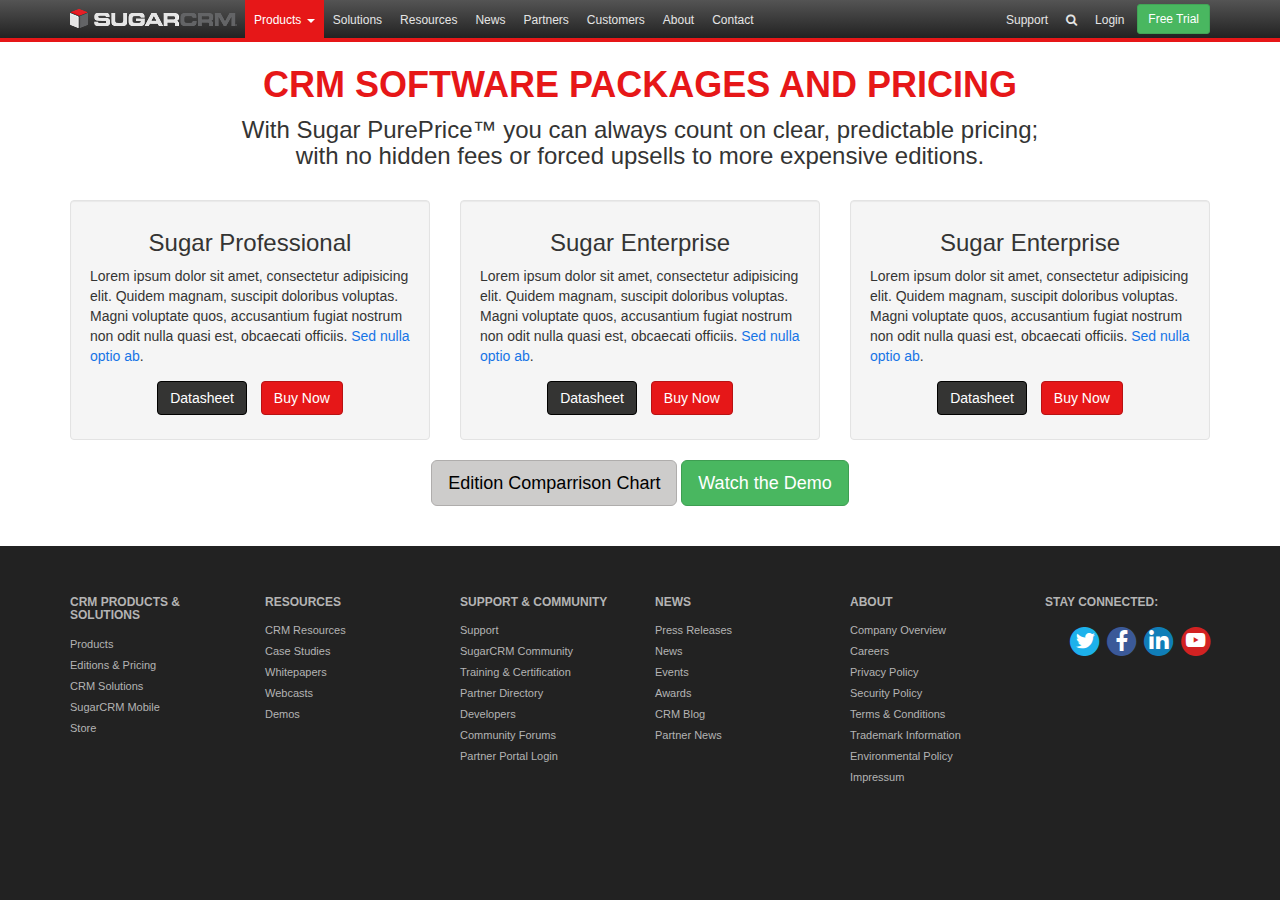
==== commit 32d5bb9b: "Starting to fill out examples" ====
--- a/sample.html
+++ b/sample.html
@@ -18,15 +18,6 @@
   <script src="js/vendor/html5shiv.min.js"></script>
   <script src="js/vendor/respond.min.js"></script>
   <![endif]-->
-  <script>
-    // (function(i,s,o,g,r,a,m){i['GoogleAnalyticsObject']=r;i[r]=i[r]||function(){
-    // (i[r].q=i[r].q||[]).push(arguments)},i[r].l=1*new Date();a=s.createElement(o),
-    // m=s.getElementsByTagName(o)[0];a.async=1;a.src=g;m.parentNode.insertBefore(a,m)
-    // })(window,document,'script','//www.google-analytics.com/analytics.js','ga');
-    // ga('create', 'UA-######-##', 'auto');
-    // ga('require', 'displayfeatures');
-    // ga('send', 'pageview');
-  </script>
 </head>
 <body class="page-template">
   <!-- The landmark role "banner" is set on this <header> element to indicate that it is the main heading or internal title of the page -->
@@ -51,11 +42,11 @@
         <div class="navbar-collapse collapse" id="navbar">
           <ul class="nav navbar-nav">
             <li class="active dropdown">
-              <a class="dropdown-toggle" id="drop-1" data-toggle="dropdown" href="//www.sugarcrm.com/products/" aria-expanded="false" aria-haspopup="true" role="button">
+              <a class="dropdown-toggle" id="drop-1" data-toggle="dropdown" href="//www.sugarcrm.com/products/" aria-expanded="false" aria-haspopup="true">
                 Products
                 <span class="caret"></span>
               </a>
-              <ul class="dropdown-menu" aria-labelledby="drop-1" role="menu">
+              <ul class="dropdown-menu" aria-hidden="true" aria-labelledby="drop-1" role="presentation">
                 <li role="presentation"><a href="#" role="menuitem" tabindex="-1">Product Overview</a></li>
                 <li role="presentation"><a href="#" role="menuitem" tabindex="-1">Editions &amp; Pricing</a></li>
                 <li role="presentation"><a href="#" role="menuitem" tabindex="-1">Switch to Sugar</a></li>
@@ -125,7 +116,7 @@
     <div class="container">
       <div class="row">
         <div class="col-md-12">
-          <h1>CRM Software Packages and Pricing</h1>
+          <h1 class="text-center">CRM Software Packages and Pricing</h1>
           <p class="h3 text-center">With Sugar PurePrice™ you can always count on clear, predictable pricing;<br>
           with no hidden fees or forced upsells to more expensive editions.</p>
           <br>
@@ -136,6 +127,7 @@
           <!-- This <section> uses the ARIA property "labelled-by" to indicate where the section's title is. Its value must match the unique id of the element that contains the <section>'s title -->
           <section class="well" aria-labelledby="well-heading-1">
             <!-- This <article> uses a role of "article" to indicate that this section of the page forms an independent and potentially standalone part of the content. It is recommended to add this role to the <article> element until user agents implement the required role mapping. -->
+            <!-- There may be child <article> elements inside an <article> element. -->
             <article role="article">
               <h3 class="text-center" id="well-heading-1">Sugar<span class="visible-sm-inline"><br></span> Professional</h3>
               <p>Lorem ipsum dolor sit amet, consectetur adipisicing elit. Quidem magnam, suscipit doloribus voluptas. Magni voluptate quos, accusantium fugiat nostrum non odit nulla quasi est, obcaecati officiis. <a href="#">Sed nulla optio ab</a>.</p>
@@ -180,39 +172,8 @@
             <hr class="visible-xs-block visible-sm-block">
             <button class="btn btn-cta-3 btn-lg" type="button">Watch the Demo</button>
           </div>
-          <div class="h1">Lorem ipsum <small style="text-transform: lowercase;">&lt;div class="h1" /&gt; <!-- 36px/45px --></small></div>
-          <h2>Lorem ipsum dolor sit amet <small style="text-transform: lowercase;">&lt;h2 /&gt; <!-- 30px/33px --></small></h2>
-          <div class="h2">Lorem ipsum dolor sit amet <small style="text-transform: lowercase;">&lt;div class="h2" /&gt; <!-- 30px/33px --></small></div>
-          <h3>Lorem ipsum dolor sit amet <small style="text-transform: lowercase;">&lt;h3 /&gt; <!-- 24px/26.4px --></small></h3>
-          <div class="h3">Lorem ipsum dolor sit amet <small style="text-transform: lowercase;">&lt;div class="h3" /&gt; <!-- 24px/26.4px --></small></div>
-          <h4>Lorem ipsum dolor sit amet <small style="text-transform: lowercase;">&lt;h4 /&gt; <!-- 18px/19.8px --></small></h4>
-          <div class="h4">Lorem ipsum dolor sit amet <small style="text-transform: lowercase;">&lt;div class="h4" /&gt; <!-- 18px/19.8px --></small></div>
-          <h5>Lorem ipsum dolor sit amet <small style="text-transform: lowercase;">&lt;h5 /&gt; <!-- 16px/17.6px --></small></h5>
-          <div class="h5">Lorem ipsum dolor sit amet <small style="text-transform: lowercase;">&lt;div class="h5" /&gt; <!-- 16px/17.6px --></small></div>
-          <h6>Lorem ipsum dolor sit amet <small style="text-transform: lowercase;">&lt;h6 /&gt; <!-- 12px/13.2px --></small></h6>
-          <div class="h6">Lorem ipsum dolor sit amet <small style="text-transform: lowercase;">&lt;div class="h6" /&gt; <!-- 12px/13.2px --></small></div>
-          <p class="lead">Lorem ipsum dolor sit amet, consectetur adipisicing elit. Fuga quasi, quia maxime obcaecati optio officia, nulla soluta, quas vero quam numquam porro dolor, sequi laboriosam. Enim, alias suscipit animi tenetur. <small>&lt;p class="lead"/&gt; <!-- 21px/29.4px --></small></p>
-          <p>Lorem ipsum dolor sit amet, consectetur adipisicing elit. Architecto ducimus dolor esse distinctio velit itaque saepe, eum, delectus voluptas quae fugit perspiciatis optio modi ut placeat maiores <a href="#">aspernatur qui voluptatibus</a>. <small>&lt;p /&gt; <!-- 14px/20px --></small></p>
-          <blockquote>Lorem ipsum dolor sit amet, consectetur adipisicing elit. Architecto ducimus dolor esse distinctio velit itaque saepe, eum, delectus voluptas quae fugit perspiciatis optio modi ut placeat maiores <a href="#">aspernatur qui voluptatibus</a>. <small>&lt;blockquote /&gt; <!-- 14px/20px --></small></blockquote>
-          <address></address>
-          <dd></dd>
-          <dl></dl>
-          <figcaption></figcaption>
-          <figure></figure>
-          <hr class="hr-thick"><span><small>&lt;hr class="hr-thick" /&gt;</small></span>
-          <hr class="hr-danger"><span><small>&lt;hr class="hr-danger" /&gt;</small></span>
-          <hr class="hr-thick hr-danger"><span><small>&lt;hr class="hr-thick hr-danger" /&gt;</small></span>
-          <hr><span><small>&lt;hr /&gt;</small></span>
-          <ol>
-            <li>One <small>&lt;ol /&gt; <!-- 14px/20px --></small></li>
-            <li>Two</li>
-            <li>Three</li>
-          </ol>
-          <ul>
-            <li>One <small>&lt;ul /&gt; <!-- 14px/20px --></small></li>
-            <li>Two</li>
-            <li>Three</li>
-          </ul>
+          <br>
+          <br>
         </div>
       </div>
     </div>
--- a/css/sugar.css
+++ b/css/sugar.css
@@ -1,16 +1,15 @@
 /* FONT PATH
  * -------------------------- */
 @font-face {
-  font-weight: normal;
-  font-style: normal;
   font-family: 'FontAwesome';
   src: url('../fonts/fontawesome-webfont.eot');
   src: url('../fonts/fontawesome-webfont.eot?#iefix') format('embedded-opentype'), url('../fonts/fontawesome-webfont.woff2') format('woff2'), url('../fonts/fontawesome-webfont.woff') format('woff'), url('../fonts/fontawesome-webfont.ttf') format('truetype'), url('../fonts/fontawesome-webfont.svg?#fontawesomeregular') format('svg');
+  font-weight: normal;
+  font-style: normal;
 }
 /*! normalize.css v3.0.2 | MIT License | git.io/normalize */
 html {
   font-family: sans-serif;
-
   -ms-text-size-adjust: 100%;
   -webkit-text-size-adjust: 100%;
 }
@@ -65,8 +64,8 @@
   font-style: italic;
 }
 h1 {
+  font-size: 2em;
   margin: 0.67em 0;
-  font-size: 2em;
 }
 mark {
   background: #ff0;
@@ -77,10 +76,10 @@
 }
 sub,
 sup {
+  font-size: 75%;
+  line-height: 0;
   position: relative;
   vertical-align: baseline;
-  font-size: 75%;
-  line-height: 0;
 }
 sup {
   top: -0.5em;
@@ -108,17 +107,17 @@
 kbd,
 pre,
 samp {
+  font-family: monospace, monospace;
   font-size: 1em;
-  font-family: monospace, monospace;
 }
 button,
 input,
 optgroup,
 select,
 textarea {
-  margin: 0;
   color: inherit;
   font: inherit;
+  margin: 0;
 }
 button {
   overflow: visible;
@@ -131,9 +130,8 @@
 html input[type="button"],
 input[type="reset"],
 input[type="submit"] {
+  -webkit-appearance: button;
   cursor: pointer;
-
-  -webkit-appearance: button;
 }
 button[disabled],
 html input[disabled] {
@@ -141,8 +139,8 @@
 }
 button::-moz-focus-inner,
 input::-moz-focus-inner {
+  border: 0;
   padding: 0;
-  border: 0;
 }
 input {
   line-height: normal;
@@ -157,22 +155,21 @@
   height: auto;
 }
 input[type="search"] {
+  -webkit-appearance: textfield;
   box-sizing: content-box;
-
-  -webkit-appearance: textfield;
 }
 input[type="search"]::-webkit-search-cancel-button,
 input[type="search"]::-webkit-search-decoration {
   -webkit-appearance: none;
 }
 fieldset {
+  border: 1px solid #c0c0c0;
   margin: 0 2px;
   padding: 0.35em 0.625em 0.75em;
-  border: 1px solid #c0c0c0;
 }
 legend {
+  border: 0;
   padding: 0;
-  border: 0;
 }
 textarea {
   overflow: auto;
@@ -181,8 +178,8 @@
   font-weight: bold;
 }
 table {
+  border-collapse: collapse;
   border-spacing: 0;
-  border-collapse: collapse;
 }
 td,
 th {
@@ -194,8 +191,8 @@
   *:before,
   *:after {
     background: transparent !important;
+    color: #000 !important;
     box-shadow: none !important;
-    color: #000 !important;
     text-shadow: none !important;
   }
   a,
@@ -271,31 +268,30 @@
 }
 html {
   font-size: 10px;
-
   -webkit-tap-highlight-color: rgba(0, 0, 0, 0);
 }
 body {
+  font-family: "Helvetica Neue", Helvetica, Arial, sans-serif;
+  font-size: 14px;
+  line-height: 1.42857143;
+  color: #333333;
   background-color: #ffffff;
-  color: #333333;
-  font-size: 14px;
-  font-family: "Helvetica Neue", Helvetica, Arial, sans-serif;
-  line-height: 1.42857143;
 }
 input,
 button,
 select,
 textarea {
+  font-family: inherit;
   font-size: inherit;
-  font-family: inherit;
   line-height: inherit;
 }
 a {
-  color: #337ab7;
+  color: #343433;
   text-decoration: none;
 }
 a:hover,
 a:focus {
-  color: #23527c;
+  color: #0d0d0d;
   text-decoration: underline;
 }
 a:focus {
@@ -320,15 +316,15 @@
   border-radius: 6px;
 }
 .img-thumbnail {
+  padding: 4px;
+  line-height: 1.42857143;
+  background-color: #ffffff;
+  border: 1px solid #dddddd;
+  border-radius: 4px;
+  transition: all 0.2s ease-in-out;
   display: inline-block;
-  padding: 4px;
   max-width: 100%;
   height: auto;
-  border: 1px solid #dddddd;
-  border-radius: 4px;
-  background-color: #ffffff;
-  line-height: 1.42857143;
-  transition: all 0.2s ease-in-out;
 }
 .img-circle {
   border-radius: 50%;
@@ -341,22 +337,22 @@
 }
 .sr-only {
   position: absolute;
+  width: 1px;
+  height: 1px;
+  margin: -1px;
+  padding: 0;
   overflow: hidden;
   clip: rect(0, 0, 0, 0);
-  margin: -1px;
-  padding: 0;
-  width: 1px;
-  height: 1px;
   border: 0;
 }
 .sr-only-focusable:active,
 .sr-only-focusable:focus {
   position: static;
+  width: auto;
+  height: auto;
+  margin: 0;
   overflow: visible;
   clip: auto;
-  margin: 0;
-  width: auto;
-  height: auto;
 }
 h1,
 h2,
@@ -370,10 +366,10 @@
 .h4,
 .h5,
 .h6 {
+  font-family: inherit;
+  font-weight: 500;
+  line-height: 1.1;
   color: inherit;
-  font-weight: 500;
-  font-family: inherit;
-  line-height: 1.1;
 }
 h1 small,
 h2 small,
@@ -399,9 +395,9 @@
 .h4 .small,
 .h5 .small,
 .h6 .small {
-  color: #777777;
   font-weight: normal;
   line-height: 1;
+  color: #777777;
 }
 h1,
 .h1,
@@ -478,8 +474,8 @@
 }
 .lead {
   margin-bottom: 20px;
+  font-size: 16px;
   font-weight: 300;
-  font-size: 16px;
   line-height: 1.4;
 }
 @media (min-width: 768px) {
@@ -493,8 +489,8 @@
 }
 mark,
 .mark {
+  background-color: #f9c4b6;
   padding: .2em;
-  background-color: #fcf8e3;
 }
 .text-left {
   text-align: left;
@@ -524,10 +520,10 @@
   color: #777777;
 }
 .text-primary {
-  color: #337ab7;
+  color: #343433;
 }
 a.text-primary:hover {
-  color: #286090;
+  color: #1a1a1a;
 }
 .text-success {
   color: #3c763d;
@@ -554,39 +550,39 @@
   color: #843534;
 }
 .bg-primary {
-  background-color: #337ab7;
   color: #fff;
+  background-color: #343433;
 }
 a.bg-primary:hover {
-  background-color: #286090;
+  background-color: #1a1a1a;
 }
 .bg-success {
-  background-color: #dff0d8;
+  background-color: #afdfb9;
 }
 a.bg-success:hover {
-  background-color: #c1e2b3;
+  background-color: #8bd199;
 }
 .bg-info {
-  background-color: #d9edf7;
+  background-color: #e4eeb5;
 }
 a.bg-info:hover {
-  background-color: #afd9ee;
+  background-color: #d5e48c;
 }
 .bg-warning {
-  background-color: #fcf8e3;
+  background-color: #f9c4b6;
 }
 a.bg-warning:hover {
-  background-color: #f7ecb5;
+  background-color: #f69d87;
 }
 .bg-danger {
-  background-color: #f2dede;
+  background-color: #f59798;
 }
 a.bg-danger:hover {
-  background-color: #e4b9b9;
+  background-color: #f06969;
 }
 .page-header {
+  padding-bottom: 9px;
   margin: 40px 0 20px;
-  padding-bottom: 9px;
   border-bottom: 1px solid #eeeeee;
 }
 ul,
@@ -605,14 +601,14 @@
   list-style: none;
 }
 .list-inline {
-  margin-left: -5px;
   padding-left: 0;
   list-style: none;
+  margin-left: -5px;
 }
 .list-inline > li {
   display: inline-block;
+  padding-left: 5px;
   padding-right: 5px;
-  padding-left: 5px;
 }
 dl {
   margin-top: 0;
@@ -631,10 +627,10 @@
 @media (min-width: 768px) {
   .dl-horizontal dt {
     float: left;
+    width: 160px;
     clear: left;
+    text-align: right;
     overflow: hidden;
-    width: 160px;
-    text-align: right;
     text-overflow: ellipsis;
     white-space: nowrap;
   }
@@ -644,18 +640,18 @@
 }
 abbr[title],
 abbr[data-original-title] {
+  cursor: help;
   border-bottom: 1px dotted #777777;
-  cursor: help;
 }
 .initialism {
+  font-size: 90%;
   text-transform: uppercase;
-  font-size: 90%;
 }
 blockquote {
+  padding: 10px 20px;
   margin: 0 0 20px;
-  padding: 10px 20px;
+  font-size: 17.5px;
   border-left: 5px solid #eeeeee;
-  font-size: 17.5px;
 }
 blockquote p:last-child,
 blockquote ul:last-child,
@@ -666,9 +662,9 @@
 blockquote small,
 blockquote .small {
   display: block;
-  color: #777777;
   font-size: 80%;
   line-height: 1.42857143;
+  color: #777777;
 }
 blockquote footer:before,
 blockquote small:before,
@@ -712,55 +708,55 @@
 }
 code {
   padding: 2px 4px;
+  font-size: 90%;
+  color: #c7254e;
+  background-color: #f9f2f4;
   border-radius: 4px;
-  background-color: #f9f2f4;
-  color: #c7254e;
-  font-size: 90%;
 }
 kbd {
   padding: 2px 4px;
+  font-size: 90%;
+  color: #ffffff;
+  background-color: #343433;
   border-radius: 3px;
-  background-color: #343433;
   box-shadow: inset 0 -1px 0 rgba(0, 0, 0, 0.25);
-  color: #ffffff;
-  font-size: 90%;
 }
 kbd kbd {
   padding: 0;
+  font-size: 100%;
+  font-weight: bold;
   box-shadow: none;
-  font-weight: bold;
-  font-size: 100%;
 }
 pre {
   display: block;
+  padding: 9.5px;
   margin: 0 0 10px;
-  padding: 9.5px;
+  font-size: 13px;
+  line-height: 1.42857143;
+  word-break: break-all;
+  word-wrap: break-word;
+  color: #333333;
+  background-color: #f5f5f5;
   border: 1px solid #cdcccb;
   border-radius: 4px;
-  background-color: #f5f5f5;
-  color: #333333;
-  word-wrap: break-word;
-  word-break: break-all;
-  font-size: 13px;
-  line-height: 1.42857143;
 }
 pre code {
   padding: 0;
-  border-radius: 0;
-  background-color: transparent;
+  font-size: inherit;
   color: inherit;
   white-space: pre-wrap;
-  font-size: inherit;
+  background-color: transparent;
+  border-radius: 0;
 }
 .pre-scrollable {
+  max-height: 340px;
   overflow-y: scroll;
-  max-height: 340px;
 }
 .container {
   margin-right: auto;
   margin-left: auto;
+  padding-left: 15px;
   padding-right: 15px;
-  padding-left: 15px;
 }
 @media (min-width: 768px) {
   .container {
@@ -780,18 +776,18 @@
 .container-fluid {
   margin-right: auto;
   margin-left: auto;
+  padding-left: 15px;
   padding-right: 15px;
-  padding-left: 15px;
 }
 .row {
+  margin-left: -15px;
   margin-right: -15px;
-  margin-left: -15px;
 }
 .col-xs-1, .col-sm-1, .col-md-1, .col-lg-1, .col-xs-2, .col-sm-2, .col-md-2, .col-lg-2, .col-xs-3, .col-sm-3, .col-md-3, .col-lg-3, .col-xs-4, .col-sm-4, .col-md-4, .col-lg-4, .col-xs-5, .col-sm-5, .col-md-5, .col-lg-5, .col-xs-6, .col-sm-6, .col-md-6, .col-lg-6, .col-xs-7, .col-sm-7, .col-md-7, .col-lg-7, .col-xs-8, .col-sm-8, .col-md-8, .col-lg-8, .col-xs-9, .col-sm-9, .col-md-9, .col-lg-9, .col-xs-10, .col-sm-10, .col-md-10, .col-lg-10, .col-xs-11, .col-sm-11, .col-md-11, .col-lg-11, .col-xs-12, .col-sm-12, .col-md-12, .col-lg-12 {
   position: relative;
+  min-height: 1px;
+  padding-left: 15px;
   padding-right: 15px;
-  padding-left: 15px;
-  min-height: 1px;
 }
 .col-xs-1, .col-xs-2, .col-xs-3, .col-xs-4, .col-xs-5, .col-xs-6, .col-xs-7, .col-xs-8, .col-xs-9, .col-xs-10, .col-xs-11, .col-xs-12 {
   float: left;
@@ -1436,9 +1432,9 @@
   text-align: left;
 }
 .table {
+  width: 100%;
+  max-width: 100%;
   margin-bottom: 20px;
-  max-width: 100%;
-  width: 100%;
 }
 .table > thead > tr > th,
 .table > tbody > tr > th,
@@ -1447,13 +1443,13 @@
 .table > tbody > tr > td,
 .table > tfoot > tr > td {
   padding: 8px;
+  line-height: 1.42857143;
+  vertical-align: top;
   border-top: 1px solid #dddddd;
-  vertical-align: top;
-  line-height: 1.42857143;
 }
 .table > thead > tr > th {
+  vertical-align: bottom;
   border-bottom: 2px solid #dddddd;
-  vertical-align: bottom;
 }
 .table > caption + thead > tr:first-child > th,
 .table > colgroup + thead > tr:first-child > th,
@@ -1500,14 +1496,14 @@
 }
 table col[class*="col-"] {
   position: static;
+  float: none;
   display: table-column;
-  float: none;
 }
 table td[class*="col-"],
 table th[class*="col-"] {
   position: static;
+  float: none;
   display: table-cell;
-  float: none;
 }
 .table > thead > tr > td.active,
 .table > tbody > tr > td.active,
@@ -1542,14 +1538,14 @@
 .table > thead > tr.success > th,
 .table > tbody > tr.success > th,
 .table > tfoot > tr.success > th {
-  background-color: #dff0d8;
+  background-color: #afdfb9;
 }
 .table-hover > tbody > tr > td.success:hover,
 .table-hover > tbody > tr > th.success:hover,
 .table-hover > tbody > tr.success:hover > td,
 .table-hover > tbody > tr:hover > .success,
 .table-hover > tbody > tr.success:hover > th {
-  background-color: #d0e9c6;
+  background-color: #9dd8a9;
 }
 .table > thead > tr > td.info,
 .table > tbody > tr > td.info,
@@ -1563,14 +1559,14 @@
 .table > thead > tr.info > th,
 .table > tbody > tr.info > th,
 .table > tfoot > tr.info > th {
-  background-color: #d9edf7;
+  background-color: #e4eeb5;
 }
 .table-hover > tbody > tr > td.info:hover,
 .table-hover > tbody > tr > th.info:hover,
 .table-hover > tbody > tr.info:hover > td,
 .table-hover > tbody > tr:hover > .info,
 .table-hover > tbody > tr.info:hover > th {
-  background-color: #c4e3f3;
+  background-color: #dde9a0;
 }
 .table > thead > tr > td.warning,
 .table > tbody > tr > td.warning,
@@ -1584,14 +1580,14 @@
 .table > thead > tr.warning > th,
 .table > tbody > tr.warning > th,
 .table > tfoot > tr.warning > th {
-  background-color: #fcf8e3;
+  background-color: #f9c4b6;
 }
 .table-hover > tbody > tr > td.warning:hover,
 .table-hover > tbody > tr > th.warning:hover,
 .table-hover > tbody > tr.warning:hover > td,
 .table-hover > tbody > tr:hover > .warning,
 .table-hover > tbody > tr.warning:hover > th {
-  background-color: #faf2cc;
+  background-color: #f7b19f;
 }
 .table > thead > tr > td.danger,
 .table > tbody > tr > td.danger,
@@ -1605,14 +1601,14 @@
 .table > thead > tr.danger > th,
 .table > tbody > tr.danger > th,
 .table > tfoot > tr.danger > th {
-  background-color: #f2dede;
+  background-color: #f59798;
 }
 .table-hover > tbody > tr > td.danger:hover,
 .table-hover > tbody > tr > th.danger:hover,
 .table-hover > tbody > tr.danger:hover > td,
 .table-hover > tbody > tr:hover > .danger,
 .table-hover > tbody > tr.danger:hover > th {
-  background-color: #ebcccc;
+  background-color: #f28081;
 }
 .table-responsive {
   overflow-x: auto;
@@ -1620,12 +1616,11 @@
 }
 @media screen and (max-width: 767px) {
   .table-responsive {
+    width: 100%;
+    margin-bottom: 15px;
     overflow-y: hidden;
-    margin-bottom: 15px;
-    width: 100%;
+    -ms-overflow-style: -ms-autohiding-scrollbar;
     border: 1px solid #dddddd;
-
-    -ms-overflow-style: -ms-autohiding-scrollbar;
   }
   .table-responsive > .table {
     margin-bottom: 0;
@@ -1665,26 +1660,26 @@
   }
 }
 fieldset {
+  padding: 0;
   margin: 0;
-  padding: 0;
+  border: 0;
   min-width: 0;
-  border: 0;
 }
 legend {
   display: block;
+  width: 100%;
+  padding: 0;
   margin-bottom: 20px;
-  padding: 0;
-  width: 100%;
+  font-size: 21px;
+  line-height: inherit;
+  color: #333333;
   border: 0;
   border-bottom: 1px solid #e5e5e5;
-  color: #333333;
-  font-size: 21px;
-  line-height: inherit;
 }
 label {
   display: inline-block;
+  max-width: 100%;
   margin-bottom: 5px;
-  max-width: 100%;
   font-weight: bold;
 }
 input[type="search"] {
@@ -1717,28 +1712,28 @@
 output {
   display: block;
   padding-top: 7px;
-  color: #555555;
   font-size: 14px;
   line-height: 1.42857143;
+  color: #555555;
 }
 .form-control {
   display: block;
-  padding: 6px 12px;
   width: 100%;
   height: 34px;
+  padding: 6px 12px;
+  font-size: 14px;
+  line-height: 1.42857143;
+  color: #555555;
+  background-color: #ffffff;
+  background-image: none;
   border: 1px solid #cdcccb;
   border-radius: 4px;
-  background-color: #ffffff;
-  background-image: none;
   box-shadow: inset 0 1px 1px rgba(0, 0, 0, 0.075);
-  color: #555555;
-  font-size: 14px;
-  line-height: 1.42857143;
   transition: border-color ease-in-out .15s, box-shadow ease-in-out .15s;
 }
 .form-control:focus {
+  border-color: #5bc0de;
   outline: 0;
-  border-color: #5bc0de;
   box-shadow: inset 0 1px 1px rgba(0,0,0,.075), 0 0 8px rgba(91, 192, 222, 0.6);
 }
 .form-control::-moz-placeholder {
@@ -1754,9 +1749,9 @@
 .form-control[disabled],
 .form-control[readonly],
 fieldset[disabled] .form-control {
+  cursor: not-allowed;
   background-color: #eeeeee;
   opacity: 1;
-  cursor: not-allowed;
 }
 textarea.form-control {
   height: auto;
@@ -1804,9 +1799,9 @@
 }
 .radio label,
 .checkbox label {
+  min-height: 20px;
+  padding-left: 20px;
   margin-bottom: 0;
-  padding-left: 20px;
-  min-height: 20px;
   font-weight: normal;
   cursor: pointer;
 }
@@ -1815,8 +1810,8 @@
 .checkbox input[type="checkbox"],
 .checkbox-inline input[type="checkbox"] {
   position: absolute;
+  margin-left: -20px;
   margin-top: 4px \9;
-  margin-left: -20px;
 }
 .radio + .radio,
 .checkbox + .checkbox {
@@ -1825,8 +1820,8 @@
 .radio-inline,
 .checkbox-inline {
   display: inline-block;
+  padding-left: 20px;
   margin-bottom: 0;
-  padding-left: 20px;
   vertical-align: middle;
   font-weight: normal;
   cursor: pointer;
@@ -1857,21 +1852,21 @@
   cursor: not-allowed;
 }
 .form-control-static {
-  margin-bottom: 0;
   padding-top: 7px;
   padding-bottom: 7px;
+  margin-bottom: 0;
 }
 .form-control-static.input-lg,
 .form-control-static.input-sm {
+  padding-left: 0;
   padding-right: 0;
-  padding-left: 0;
 }
 .input-sm {
+  height: 30px;
   padding: 5px 10px;
-  height: 30px;
-  border-radius: 3px;
   font-size: 12px;
   line-height: 1.5;
+  border-radius: 3px;
 }
 select.input-sm {
   height: 30px;
@@ -1882,11 +1877,11 @@
   height: auto;
 }
 .form-group-sm .form-control {
+  height: 30px;
   padding: 5px 10px;
-  height: 30px;
-  border-radius: 3px;
   font-size: 12px;
   line-height: 1.5;
+  border-radius: 3px;
 }
 select.form-group-sm .form-control {
   height: 30px;
@@ -1897,17 +1892,17 @@
   height: auto;
 }
 .form-group-sm .form-control-static {
+  height: 30px;
   padding: 5px 10px;
-  height: 30px;
   font-size: 12px;
   line-height: 1.5;
 }
 .input-lg {
+  height: 46px;
   padding: 10px 16px;
-  height: 46px;
-  border-radius: 6px;
   font-size: 18px;
   line-height: 1.3333333;
+  border-radius: 6px;
 }
 select.input-lg {
   height: 46px;
@@ -1918,11 +1913,11 @@
   height: auto;
 }
 .form-group-lg .form-control {
+  height: 46px;
   padding: 10px 16px;
-  height: 46px;
-  border-radius: 6px;
   font-size: 18px;
   line-height: 1.3333333;
+  border-radius: 6px;
 }
 select.form-group-lg .form-control {
   height: 46px;
@@ -1933,8 +1928,8 @@
   height: auto;
 }
 .form-group-lg .form-control-static {
+  height: 46px;
   padding: 10px 16px;
-  height: 46px;
   font-size: 18px;
   line-height: 1.3333333;
 }
@@ -1952,8 +1947,8 @@
   display: block;
   width: 34px;
   height: 34px;
+  line-height: 34px;
   text-align: center;
-  line-height: 34px;
   pointer-events: none;
 }
 .input-lg + .form-control-feedback {
@@ -1987,9 +1982,9 @@
   box-shadow: inset 0 1px 1px rgba(0, 0, 0, 0.075), 0 0 6px #67b168;
 }
 .has-success .input-group-addon {
+  color: #3c763d;
   border-color: #3c763d;
-  background-color: #dff0d8;
-  color: #3c763d;
+  background-color: #afdfb9;
 }
 .has-success .form-control-feedback {
   color: #3c763d;
@@ -2015,9 +2010,9 @@
   box-shadow: inset 0 1px 1px rgba(0, 0, 0, 0.075), 0 0 6px #c0a16b;
 }
 .has-warning .input-group-addon {
+  color: #8a6d3b;
   border-color: #8a6d3b;
-  background-color: #fcf8e3;
-  color: #8a6d3b;
+  background-color: #f9c4b6;
 }
 .has-warning .form-control-feedback {
   color: #8a6d3b;
@@ -2043,9 +2038,9 @@
   box-shadow: inset 0 1px 1px rgba(0, 0, 0, 0.075), 0 0 6px #ce8483;
 }
 .has-error .input-group-addon {
+  color: #a94442;
   border-color: #a94442;
-  background-color: #f2dede;
-  color: #a94442;
+  background-color: #f59798;
 }
 .has-error .form-control-feedback {
   color: #a94442;
@@ -2125,14 +2120,14 @@
   min-height: 27px;
 }
 .form-horizontal .form-group {
+  margin-left: -15px;
   margin-right: -15px;
-  margin-left: -15px;
 }
 @media (min-width: 768px) {
   .form-horizontal .control-label {
+    text-align: right;
     margin-bottom: 0;
     padding-top: 7px;
-    text-align: right;
   }
 }
 .form-horizontal .has-feedback .form-control-feedback {
@@ -2151,20 +2146,19 @@
 .btn {
   display: inline-block;
   margin-bottom: 0;
+  font-weight: normal;
+  text-align: center;
+  vertical-align: middle;
+  -ms-touch-action: manipulation;
+      touch-action: manipulation;
+  cursor: pointer;
+  background-image: none;
+  border: 1px solid transparent;
+  white-space: nowrap;
   padding: 6px 12px;
-  border: 1px solid transparent;
-  border-radius: 4px;
-  background-image: none;
-  vertical-align: middle;
-  text-align: center;
-  white-space: nowrap;
-  font-weight: normal;
   font-size: 14px;
   line-height: 1.42857143;
-  cursor: pointer;
-
-  -ms-touch-action: manipulation;
-      touch-action: manipulation;
+  border-radius: 4px;
   -webkit-user-select: none;
   -moz-user-select: none;
   -ms-user-select: none;
@@ -2195,16 +2189,16 @@
 .btn.disabled,
 .btn[disabled],
 fieldset[disabled] .btn {
-  box-shadow: none;
+  cursor: not-allowed;
+  pointer-events: none;
   opacity: 0.65;
   filter: alpha(opacity=65);
-  cursor: not-allowed;
-  pointer-events: none;
+  box-shadow: none;
 }
 .btn-default {
+  color: #343433;
+  background-color: #ffffff;
   border-color: #cdcccb;
-  background-color: #ffffff;
-  color: #343433;
 }
 .btn-default:hover,
 .btn-default:focus,
@@ -2212,9 +2206,9 @@
 .btn-default:active,
 .btn-default.active,
 .open > .dropdown-toggle.btn-default {
+  color: #343433;
+  background-color: #e6e6e6;
   border-color: #afadac;
-  background-color: #e6e6e6;
-  color: #343433;
 }
 .btn-default:active,
 .btn-default.active,
@@ -2239,17 +2233,17 @@
 .btn-default.disabled.active,
 .btn-default[disabled].active,
 fieldset[disabled] .btn-default.active {
+  background-color: #ffffff;
   border-color: #cdcccb;
-  background-color: #ffffff;
 }
 .btn-default .badge {
+  color: #ffffff;
   background-color: #343433;
+}
+.btn-primary {
   color: #ffffff;
-}
-.btn-primary {
-  border-color: #2e6da4;
-  background-color: #337ab7;
-  color: #ffffff;
+  background-color: #343433;
+  border-color: #272726;
 }
 .btn-primary:hover,
 .btn-primary:focus,
@@ -2257,9 +2251,9 @@
 .btn-primary:active,
 .btn-primary.active,
 .open > .dropdown-toggle.btn-primary {
-  border-color: #204d74;
-  background-color: #286090;
   color: #ffffff;
+  background-color: #1a1a1a;
+  border-color: #080808;
 }
 .btn-primary:active,
 .btn-primary.active,
@@ -2284,17 +2278,17 @@
 .btn-primary.disabled.active,
 .btn-primary[disabled].active,
 fieldset[disabled] .btn-primary.active {
-  border-color: #2e6da4;
-  background-color: #337ab7;
+  background-color: #343433;
+  border-color: #272726;
 }
 .btn-primary .badge {
+  color: #343433;
   background-color: #ffffff;
-  color: #337ab7;
 }
 .btn-success {
-  border-color: #4cae4c;
-  background-color: #5cb85c;
   color: #ffffff;
+  background-color: #49b760;
+  border-color: #41a556;
 }
 .btn-success:hover,
 .btn-success:focus,
@@ -2302,9 +2296,9 @@
 .btn-success:active,
 .btn-success.active,
 .open > .dropdown-toggle.btn-success {
-  border-color: #398439;
-  background-color: #449d44;
   color: #ffffff;
+  background-color: #3a934d;
+  border-color: #30793f;
 }
 .btn-success:active,
 .btn-success.active,
@@ -2329,17 +2323,17 @@
 .btn-success.disabled.active,
 .btn-success[disabled].active,
 fieldset[disabled] .btn-success.active {
-  border-color: #4cae4c;
-  background-color: #5cb85c;
+  background-color: #49b760;
+  border-color: #41a556;
 }
 .btn-success .badge {
+  color: #49b760;
   background-color: #ffffff;
-  color: #5cb85c;
 }
 .btn-info {
-  border-color: #46b8da;
-  background-color: #5bc0de;
   color: #ffffff;
+  background-color: #bad341;
+  border-color: #b1cb2f;
 }
 .btn-info:hover,
 .btn-info:focus,
@@ -2347,9 +2341,9 @@
 .btn-info:active,
 .btn-info.active,
 .open > .dropdown-toggle.btn-info {
-  border-color: #269abc;
-  background-color: #31b0d5;
   color: #ffffff;
+  background-color: #9fb72a;
+  border-color: #859a24;
 }
 .btn-info:active,
 .btn-info.active,
@@ -2374,17 +2368,17 @@
 .btn-info.disabled.active,
 .btn-info[disabled].active,
 fieldset[disabled] .btn-info.active {
-  border-color: #46b8da;
-  background-color: #5bc0de;
+  background-color: #bad341;
+  border-color: #b1cb2f;
 }
 .btn-info .badge {
+  color: #bad341;
   background-color: #ffffff;
-  color: #5bc0de;
 }
 .btn-warning {
-  border-color: #eea236;
-  background-color: #f0ad4e;
   color: #ffffff;
+  background-color: #ef5832;
+  border-color: #ed451a;
 }
 .btn-warning:hover,
 .btn-warning:focus,
@@ -2392,9 +2386,9 @@
 .btn-warning:active,
 .btn-warning.active,
 .open > .dropdown-toggle.btn-warning {
-  border-color: #d58512;
-  background-color: #ec971f;
   color: #ffffff;
+  background-color: #dd3a11;
+  border-color: #bc310f;
 }
 .btn-warning:active,
 .btn-warning.active,
@@ -2419,17 +2413,17 @@
 .btn-warning.disabled.active,
 .btn-warning[disabled].active,
 fieldset[disabled] .btn-warning.active {
-  border-color: #eea236;
-  background-color: #f0ad4e;
+  background-color: #ef5832;
+  border-color: #ed451a;
 }
 .btn-warning .badge {
+  color: #ef5832;
   background-color: #ffffff;
-  color: #f0ad4e;
 }
 .btn-danger {
-  border-color: #d43f3a;
-  background-color: #d9534f;
   color: #ffffff;
+  background-color: #e61718;
+  border-color: #cf1516;
 }
 .btn-danger:hover,
 .btn-danger:focus,
@@ -2437,9 +2431,9 @@
 .btn-danger:active,
 .btn-danger.active,
 .open > .dropdown-toggle.btn-danger {
-  border-color: #ac2925;
-  background-color: #c9302c;
   color: #ffffff;
+  background-color: #b81213;
+  border-color: #970f10;
 }
 .btn-danger:active,
 .btn-danger.active,
@@ -2464,17 +2458,17 @@
 .btn-danger.disabled.active,
 .btn-danger[disabled].active,
 fieldset[disabled] .btn-danger.active {
-  border-color: #d43f3a;
-  background-color: #d9534f;
+  background-color: #e61718;
+  border-color: #cf1516;
 }
 .btn-danger .badge {
+  color: #e61718;
   background-color: #ffffff;
-  color: #d9534f;
 }
 .btn-link {
+  color: #343433;
+  font-weight: normal;
   border-radius: 0;
-  color: #337ab7;
-  font-weight: normal;
 }
 .btn-link,
 .btn-link:active,
@@ -2492,9 +2486,9 @@
 }
 .btn-link:hover,
 .btn-link:focus {
+  color: #0d0d0d;
+  text-decoration: underline;
   background-color: transparent;
-  color: #23527c;
-  text-decoration: underline;
 }
 .btn-link[disabled]:hover,
 fieldset[disabled] .btn-link:hover,
@@ -2506,23 +2500,23 @@
 .btn-lg,
 .btn-group-lg > .btn {
   padding: 10px 16px;
-  border-radius: 6px;
   font-size: 18px;
   line-height: 1.3333333;
+  border-radius: 6px;
 }
 .btn-sm,
 .btn-group-sm > .btn {
   padding: 5px 10px;
-  border-radius: 3px;
   font-size: 12px;
   line-height: 1.5;
+  border-radius: 3px;
 }
 .btn-xs,
 .btn-group-xs > .btn {
   padding: 1px 5px;
-  border-radius: 3px;
   font-size: 12px;
   line-height: 1.5;
+  border-radius: 3px;
 }
 .btn-block {
   display: block;
@@ -2559,21 +2553,21 @@
 }
 .collapsing {
   position: relative;
+  height: 0;
   overflow: hidden;
-  height: 0;
+  transition-property: height, visibility;
+  transition-duration: 0.35s;
   transition-timing-function: ease;
-  transition-duration: 0.35s;
-  transition-property: height, visibility;
 }
 .caret {
   display: inline-block;
-  margin-left: 2px;
   width: 0;
   height: 0;
+  margin-left: 2px;
+  vertical-align: middle;
   border-top: 4px solid;
   border-right: 4px solid transparent;
   border-left: 4px solid transparent;
-  vertical-align: middle;
 }
 .dropup,
 .dropdown {
@@ -2589,65 +2583,57 @@
   z-index: 1000;
   display: none;
   float: left;
+  min-width: 160px;
+  padding: 5px 0;
   margin: 2px 0 0;
-  padding: 5px 0;
-  min-width: 160px;
+  list-style: none;
+  font-size: 14px;
+  text-align: left;
+  background-color: #ffffff;
   border: 1px solid #cdcccb;
   border: 1px solid rgba(0, 0, 0, 0.15);
   border-radius: 4px;
-  background-color: #ffffff;
+  box-shadow: 0 6px 12px rgba(0, 0, 0, 0.175);
   background-clip: padding-box;
-  box-shadow: 0 6px 12px rgba(0, 0, 0, 0.175);
-  list-style: none;
-  text-align: left;
-  font-size: 14px;
 }
 .dropdown-menu.pull-right {
   right: 0;
   left: auto;
 }
 .dropdown-menu .divider {
+  height: 1px;
+  margin: 9px 0;
   overflow: hidden;
-  margin: 9px 0;
-  height: 1px;
   background-color: #e5e5e5;
 }
 .dropdown-menu > li > a {
   display: block;
+  padding: 3px 20px;
   clear: both;
-  padding: 3px 20px;
+  font-weight: normal;
+  line-height: 1.42857143;
   color: #333333;
   white-space: nowrap;
-  font-weight: normal;
-  line-height: 1.42857143;
 }
 .dropdown-menu > li > a:hover,
 .dropdown-menu > li > a:focus {
+  text-decoration: none;
+  color: #262626;
   background-color: #f5f5f5;
-  color: #262626;
-  text-decoration: none;
 }
 .dropdown-menu > .active > a,
 .dropdown-menu > .active > a:hover,
 .dropdown-menu > .active > a:focus {
-  outline: 0;
-  background-color: #337ab7;
   color: #ffffff;
   text-decoration: none;
+  outline: 0;
+  background-color: #343433;
 }
 .dropdown-menu > .disabled > a,
 .dropdown-menu > .disabled > a:hover,
 .dropdown-menu > .disabled > a:focus {
   color: #777777;
 }
-.dropdown-menu > .disabled > a:hover,
-.dropdown-menu > .disabled > a:focus {
-  background-color: transparent;
-  background-image: none;
-  text-decoration: none;
-  filter: progid:DXImageTransform.Microsoft.gradient(enabled = false);
-  cursor: not-allowed;
-}
 .open > .dropdown-menu {
   display: block;
 }
@@ -2655,27 +2641,27 @@
   outline: 0;
 }
 .dropdown-menu-right {
+  left: auto;
   right: 0;
-  left: auto;
 }
 .dropdown-menu-left {
+  left: 0;
   right: auto;
-  left: 0;
 }
 .dropdown-header {
   display: block;
   padding: 3px 20px;
+  font-size: 12px;
+  line-height: 1.42857143;
   color: #777777;
   white-space: nowrap;
-  font-size: 12px;
-  line-height: 1.42857143;
 }
 .dropdown-backdrop {
   position: fixed;
-  top: 0;
+  left: 0;
   right: 0;
   bottom: 0;
-  left: 0;
+  top: 0;
   z-index: 990;
 }
 .pull-right > .dropdown-menu {
@@ -2696,12 +2682,12 @@
 }
 @media (min-width: 768px) {
   .navbar-right .dropdown-menu {
+    left: auto;
     right: 0;
-    left: auto;
   }
   .navbar-right .dropdown-menu-left {
+    left: 0;
     right: auto;
-    left: 0;
   }
 }
 .btn-group,
@@ -2750,13 +2736,13 @@
   margin-left: 0;
 }
 .btn-group > .btn:first-child:not(:last-child):not(.dropdown-toggle) {
+  border-bottom-right-radius: 0;
   border-top-right-radius: 0;
-  border-bottom-right-radius: 0;
 }
 .btn-group > .btn:last-child:not(:first-child),
 .btn-group > .dropdown-toggle:not(:first-child) {
+  border-bottom-left-radius: 0;
   border-top-left-radius: 0;
-  border-bottom-left-radius: 0;
 }
 .btn-group > .btn-group {
   float: left;
@@ -2766,24 +2752,24 @@
 }
 .btn-group > .btn-group:first-child:not(:last-child) > .btn:last-child,
 .btn-group > .btn-group:first-child:not(:last-child) > .dropdown-toggle {
+  border-bottom-right-radius: 0;
   border-top-right-radius: 0;
-  border-bottom-right-radius: 0;
 }
 .btn-group > .btn-group:last-child:not(:first-child) > .btn:first-child {
+  border-bottom-left-radius: 0;
   border-top-left-radius: 0;
-  border-bottom-left-radius: 0;
 }
 .btn-group .dropdown-toggle:active,
 .btn-group.open .dropdown-toggle {
   outline: 0;
 }
 .btn-group > .btn + .dropdown-toggle {
+  padding-left: 8px;
   padding-right: 8px;
-  padding-left: 8px;
 }
 .btn-group > .btn-lg + .dropdown-toggle {
+  padding-left: 12px;
   padding-right: 12px;
-  padding-left: 12px;
 }
 .btn-group.open .dropdown-toggle {
   box-shadow: inset 0 3px 5px rgba(0, 0, 0, 0.125);
@@ -2806,8 +2792,8 @@
 .btn-group-vertical > .btn-group > .btn {
   display: block;
   float: none;
+  width: 100%;
   max-width: 100%;
-  width: 100%;
 }
 .btn-group-vertical > .btn-group > .btn {
   float: none;
@@ -2828,9 +2814,9 @@
   border-bottom-left-radius: 0;
 }
 .btn-group-vertical > .btn:last-child:not(:first-child) {
+  border-bottom-left-radius: 4px;
+  border-top-right-radius: 0;
   border-top-left-radius: 0;
-  border-top-right-radius: 0;
-  border-bottom-left-radius: 4px;
 }
 .btn-group-vertical > .btn-group:not(:first-child):not(:last-child) > .btn {
   border-radius: 0;
@@ -2841,19 +2827,19 @@
   border-bottom-left-radius: 0;
 }
 .btn-group-vertical > .btn-group:last-child:not(:first-child) > .btn:first-child {
+  border-top-right-radius: 0;
   border-top-left-radius: 0;
-  border-top-right-radius: 0;
 }
 .btn-group-justified {
   display: table;
   width: 100%;
+  table-layout: fixed;
   border-collapse: separate;
-  table-layout: fixed;
 }
 .btn-group-justified > .btn,
 .btn-group-justified > .btn-group {
+  float: none;
   display: table-cell;
-  float: none;
   width: 1%;
 }
 .btn-group-justified > .btn-group .btn {
@@ -2877,24 +2863,24 @@
 }
 .input-group[class*="col-"] {
   float: none;
+  padding-left: 0;
   padding-right: 0;
-  padding-left: 0;
 }
 .input-group .form-control {
   position: relative;
   z-index: 2;
   float: left;
+  width: 100%;
   margin-bottom: 0;
-  width: 100%;
 }
 .input-group-lg > .form-control,
 .input-group-lg > .input-group-addon,
 .input-group-lg > .input-group-btn > .btn {
+  height: 46px;
   padding: 10px 16px;
-  height: 46px;
-  border-radius: 6px;
   font-size: 18px;
   line-height: 1.3333333;
+  border-radius: 6px;
 }
 select.input-group-lg > .form-control,
 select.input-group-lg > .input-group-addon,
@@ -2913,11 +2899,11 @@
 .input-group-sm > .form-control,
 .input-group-sm > .input-group-addon,
 .input-group-sm > .input-group-btn > .btn {
+  height: 30px;
   padding: 5px 10px;
-  height: 30px;
-  border-radius: 3px;
   font-size: 12px;
   line-height: 1.5;
+  border-radius: 3px;
 }
 select.input-group-sm > .form-control,
 select.input-group-sm > .input-group-addon,
@@ -2946,29 +2932,29 @@
 .input-group-addon,
 .input-group-btn {
   width: 1%;
+  white-space: nowrap;
   vertical-align: middle;
-  white-space: nowrap;
 }
 .input-group-addon {
   padding: 6px 12px;
+  font-size: 14px;
+  font-weight: normal;
+  line-height: 1;
+  color: #555555;
+  text-align: center;
+  background-color: #eeeeee;
   border: 1px solid #cdcccb;
   border-radius: 4px;
-  background-color: #eeeeee;
-  color: #555555;
-  text-align: center;
-  font-weight: normal;
-  font-size: 14px;
-  line-height: 1;
 }
 .input-group-addon.input-sm {
   padding: 5px 10px;
+  font-size: 12px;
   border-radius: 3px;
-  font-size: 12px;
 }
 .input-group-addon.input-lg {
   padding: 10px 16px;
+  font-size: 18px;
   border-radius: 6px;
-  font-size: 18px;
 }
 .input-group-addon input[type="radio"],
 .input-group-addon input[type="checkbox"] {
@@ -2981,8 +2967,8 @@
 .input-group-btn:first-child > .dropdown-toggle,
 .input-group-btn:last-child > .btn:not(:last-child):not(.dropdown-toggle),
 .input-group-btn:last-child > .btn-group:not(:last-child) > .btn {
+  border-bottom-right-radius: 0;
   border-top-right-radius: 0;
-  border-bottom-right-radius: 0;
 }
 .input-group-addon:first-child {
   border-right: 0;
@@ -2994,16 +2980,16 @@
 .input-group-btn:last-child > .dropdown-toggle,
 .input-group-btn:first-child > .btn:not(:first-child),
 .input-group-btn:first-child > .btn-group:not(:first-child) > .btn {
+  border-bottom-left-radius: 0;
   border-top-left-radius: 0;
-  border-bottom-left-radius: 0;
 }
 .input-group-addon:last-child {
   border-left: 0;
 }
 .input-group-btn {
   position: relative;
+  font-size: 0;
   white-space: nowrap;
-  font-size: 0;
 }
 .input-group-btn > .btn {
   position: relative;
@@ -3040,29 +3026,29 @@
 }
 .nav > li > a:hover,
 .nav > li > a:focus {
+  text-decoration: none;
   background-color: #eeeeee;
-  text-decoration: none;
 }
 .nav > li.disabled > a {
   color: #777777;
 }
 .nav > li.disabled > a:hover,
 .nav > li.disabled > a:focus {
-  background-color: transparent;
   color: #777777;
   text-decoration: none;
+  background-color: transparent;
   cursor: not-allowed;
 }
 .nav .open > a,
 .nav .open > a:hover,
 .nav .open > a:focus {
-  border-color: #337ab7;
   background-color: #eeeeee;
+  border-color: #343433;
 }
 .nav .nav-divider {
+  height: 1px;
+  margin: 9px 0;
   overflow: hidden;
-  margin: 9px 0;
-  height: 1px;
   background-color: #e5e5e5;
 }
 .nav > li > a > img {
@@ -3077,9 +3063,9 @@
 }
 .nav-tabs > li > a {
   margin-right: 2px;
+  line-height: 1.42857143;
   border: 1px solid transparent;
   border-radius: 4px 4px 0 0;
-  line-height: 1.42857143;
 }
 .nav-tabs > li > a:hover {
   border-color: #eeeeee #eeeeee #dddddd;
@@ -3087,10 +3073,10 @@
 .nav-tabs > li.active > a,
 .nav-tabs > li.active > a:hover,
 .nav-tabs > li.active > a:focus {
+  color: #555555;
+  background-color: #ffffff;
   border: 1px solid #dddddd;
   border-bottom-color: transparent;
-  background-color: #ffffff;
-  color: #555555;
   cursor: default;
 }
 .nav-tabs.nav-justified {
@@ -3101,8 +3087,8 @@
   float: none;
 }
 .nav-tabs.nav-justified > li > a {
+  text-align: center;
   margin-bottom: 5px;
-  text-align: center;
 }
 .nav-tabs.nav-justified > .dropdown .dropdown-menu {
   top: auto;
@@ -3149,8 +3135,8 @@
 .nav-pills > li.active > a,
 .nav-pills > li.active > a:hover,
 .nav-pills > li.active > a:focus {
-  background-color: #337ab7;
   color: #ffffff;
+  background-color: #343433;
 }
 .nav-stacked > li {
   float: none;
@@ -3166,8 +3152,8 @@
   float: none;
 }
 .nav-justified > li > a {
+  text-align: center;
   margin-bottom: 5px;
-  text-align: center;
 }
 .nav-justified > .dropdown .dropdown-menu {
   top: auto;
@@ -3215,13 +3201,13 @@
 }
 .nav-tabs .dropdown-menu {
   margin-top: -1px;
+  border-top-right-radius: 0;
   border-top-left-radius: 0;
-  border-top-right-radius: 0;
 }
 .navbar {
   position: relative;
+  min-height: 50px;
   margin-bottom: 20px;
-  min-height: 50px;
   border: 1px solid transparent;
 }
 @media (min-width: 768px) {
@@ -3236,11 +3222,11 @@
 }
 .navbar-collapse {
   overflow-x: visible;
-  -webkit-overflow-scrolling: touch;
   padding-right: 15px;
   padding-left: 15px;
   border-top: 1px solid transparent;
   box-shadow: inset 0 1px 0 rgba(255, 255, 255, 0.1);
+  -webkit-overflow-scrolling: touch;
 }
 .navbar-collapse.in {
   overflow-y: auto;
@@ -3254,9 +3240,9 @@
   .navbar-collapse.collapse {
     display: block !important;
     visibility: visible !important;
+    height: auto !important;
+    padding-bottom: 0;
     overflow: visible !important;
-    padding-bottom: 0;
-    height: auto !important;
   }
   .navbar-collapse.in {
     overflow-y: visible;
@@ -3264,8 +3250,8 @@
   .navbar-fixed-top .navbar-collapse,
   .navbar-static-top .navbar-collapse,
   .navbar-fixed-bottom .navbar-collapse {
+    padding-left: 0;
     padding-right: 0;
-    padding-left: 0;
   }
 }
 .navbar-fixed-top .navbar-collapse,
@@ -3328,9 +3314,9 @@
 .navbar-brand {
   float: left;
   padding: 15px 15px;
-  height: 50px;
   font-size: 18px;
   line-height: 20px;
+  height: 50px;
 }
 .navbar-brand:hover,
 .navbar-brand:focus {
@@ -3348,14 +3334,14 @@
 .navbar-toggle {
   position: relative;
   float: right;
+  margin-right: 15px;
+  padding: 9px 10px;
   margin-top: 8px;
-  margin-right: 15px;
   margin-bottom: 8px;
-  padding: 9px 10px;
+  background-color: transparent;
+  background-image: none;
   border: 1px solid transparent;
   border-radius: 4px;
-  background-color: transparent;
-  background-image: none;
 }
 .navbar-toggle:focus {
   outline: 0;
@@ -3386,10 +3372,10 @@
   .navbar-nav .open .dropdown-menu {
     position: static;
     float: none;
+    width: auto;
     margin-top: 0;
-    width: auto;
+    background-color: transparent;
     border: 0;
-    background-color: transparent;
     box-shadow: none;
   }
   .navbar-nav .open .dropdown-menu > li > a,
@@ -3418,14 +3404,14 @@
   }
 }
 .navbar-form {
-  margin-top: 8px;
+  margin-left: -15px;
   margin-right: -15px;
-  margin-bottom: 8px;
-  margin-left: -15px;
   padding: 10px 15px;
   border-top: 1px solid transparent;
   border-bottom: 1px solid transparent;
   box-shadow: inset 0 1px 0 rgba(255, 255, 255, 0.1), 0 1px 0 rgba(255, 255, 255, 0.1);
+  margin-top: 8px;
+  margin-bottom: 8px;
 }
 @media (min-width: 768px) {
   .navbar-form .form-group {
@@ -3487,24 +3473,24 @@
 }
 @media (min-width: 768px) {
   .navbar-form {
+    width: auto;
+    border: 0;
+    margin-left: 0;
     margin-right: 0;
-    margin-left: 0;
     padding-top: 0;
     padding-bottom: 0;
-    width: auto;
-    border: 0;
     box-shadow: none;
   }
 }
 .navbar-nav > li > .dropdown-menu {
   margin-top: 0;
+  border-top-right-radius: 0;
   border-top-left-radius: 0;
-  border-top-right-radius: 0;
 }
 .navbar-fixed-bottom .navbar-nav > li > .dropdown-menu {
   margin-bottom: 0;
+  border-top-right-radius: 4px;
   border-top-left-radius: 4px;
-  border-top-right-radius: 4px;
   border-bottom-right-radius: 0;
   border-bottom-left-radius: 0;
 }
@@ -3527,8 +3513,8 @@
 @media (min-width: 768px) {
   .navbar-text {
     float: left;
+    margin-left: 15px;
     margin-right: 15px;
-    margin-left: 15px;
   }
 }
 @media (min-width: 768px) {
@@ -3546,16 +3532,16 @@
   }
 }
 .navbar-default {
+  background-color: #f9f9f9;
   border-color: #e8e8e8;
-  background-color: #f9f9f9;
 }
 .navbar-default .navbar-brand {
   color: #777777;
 }
 .navbar-default .navbar-brand:hover,
 .navbar-default .navbar-brand:focus {
+  color: #5e5e5e;
   background-color: transparent;
-  color: #5e5e5e;
 }
 .navbar-default .navbar-text {
   color: #777777;
@@ -3565,20 +3551,20 @@
 }
 .navbar-default .navbar-nav > li > a:hover,
 .navbar-default .navbar-nav > li > a:focus {
+  color: #343433;
   background-color: transparent;
-  color: #343433;
 }
 .navbar-default .navbar-nav > .active > a,
 .navbar-default .navbar-nav > .active > a:hover,
 .navbar-default .navbar-nav > .active > a:focus {
+  color: #555555;
   background-color: #e8e8e8;
-  color: #555555;
 }
 .navbar-default .navbar-nav > .disabled > a,
 .navbar-default .navbar-nav > .disabled > a:hover,
 .navbar-default .navbar-nav > .disabled > a:focus {
+  color: #cdcccb;
   background-color: transparent;
-  color: #cdcccb;
 }
 .navbar-default .navbar-toggle {
   border-color: #dddddd;
@@ -3606,20 +3592,20 @@
   }
   .navbar-default .navbar-nav .open .dropdown-menu > li > a:hover,
   .navbar-default .navbar-nav .open .dropdown-menu > li > a:focus {
+    color: #343433;
     background-color: transparent;
-    color: #343433;
   }
   .navbar-default .navbar-nav .open .dropdown-menu > .active > a,
   .navbar-default .navbar-nav .open .dropdown-menu > .active > a:hover,
   .navbar-default .navbar-nav .open .dropdown-menu > .active > a:focus {
+    color: #555555;
     background-color: #e8e8e8;
-    color: #555555;
   }
   .navbar-default .navbar-nav .open .dropdown-menu > .disabled > a,
   .navbar-default .navbar-nav .open .dropdown-menu > .disabled > a:hover,
   .navbar-default .navbar-nav .open .dropdown-menu > .disabled > a:focus {
+    color: #cdcccb;
     background-color: transparent;
-    color: #cdcccb;
   }
 }
 .navbar-default .navbar-link {
@@ -3642,16 +3628,16 @@
   color: #cdcccb;
 }
 .navbar-inverse {
+  background-color: #222222;
   border-color: #080808;
-  background-color: #222222;
 }
 .navbar-inverse .navbar-brand {
   color: #9d9d9d;
 }
 .navbar-inverse .navbar-brand:hover,
 .navbar-inverse .navbar-brand:focus {
+  color: #ffffff;
   background-color: transparent;
-  color: #ffffff;
 }
 .navbar-inverse .navbar-text {
   color: #9d9d9d;
@@ -3661,20 +3647,20 @@
 }
 .navbar-inverse .navbar-nav > li > a:hover,
 .navbar-inverse .navbar-nav > li > a:focus {
+  color: #ffffff;
   background-color: transparent;
-  color: #ffffff;
 }
 .navbar-inverse .navbar-nav > .active > a,
 .navbar-inverse .navbar-nav > .active > a:hover,
 .navbar-inverse .navbar-nav > .active > a:focus {
+  color: #ffffff;
   background-color: #080808;
-  color: #ffffff;
 }
 .navbar-inverse .navbar-nav > .disabled > a,
 .navbar-inverse .navbar-nav > .disabled > a:hover,
 .navbar-inverse .navbar-nav > .disabled > a:focus {
+  color: #444444;
   background-color: transparent;
-  color: #444444;
 }
 .navbar-inverse .navbar-toggle {
   border-color: #ffffff;
@@ -3708,20 +3694,20 @@
   }
   .navbar-inverse .navbar-nav .open .dropdown-menu > li > a:hover,
   .navbar-inverse .navbar-nav .open .dropdown-menu > li > a:focus {
+    color: #ffffff;
     background-color: transparent;
-    color: #ffffff;
   }
   .navbar-inverse .navbar-nav .open .dropdown-menu > .active > a,
   .navbar-inverse .navbar-nav .open .dropdown-menu > .active > a:hover,
   .navbar-inverse .navbar-nav .open .dropdown-menu > .active > a:focus {
+    color: #ffffff;
     background-color: #080808;
-    color: #ffffff;
   }
   .navbar-inverse .navbar-nav .open .dropdown-menu > .disabled > a,
   .navbar-inverse .navbar-nav .open .dropdown-menu > .disabled > a:hover,
   .navbar-inverse .navbar-nav .open .dropdown-menu > .disabled > a:focus {
+    color: #444444;
     background-color: transparent;
-    color: #444444;
   }
 }
 .navbar-inverse .navbar-link {
@@ -3744,27 +3730,27 @@
   color: #444444;
 }
 .breadcrumb {
+  padding: 8px 15px;
   margin-bottom: 20px;
-  padding: 8px 15px;
+  list-style: none;
+  background-color: #f5f5f5;
   border-radius: 4px;
-  background-color: #f5f5f5;
-  list-style: none;
 }
 .breadcrumb > li {
   display: inline-block;
 }
 .breadcrumb > li + li:before {
+  content: "/\00a0";
   padding: 0 5px;
   color: #cdcccb;
-  content: "/\00a0";
 }
 .breadcrumb > .active {
   color: #777777;
 }
 .pagination {
   display: inline-block;
+  padding-left: 0;
   margin: 20px 0;
-  padding-left: 0;
   border-radius: 4px;
 }
 .pagination > li {
@@ -3774,32 +3760,32 @@
 .pagination > li > span {
   position: relative;
   float: left;
+  padding: 6px 12px;
+  line-height: 1.42857143;
+  text-decoration: none;
+  color: #343433;
+  background-color: #ffffff;
+  border: 1px solid #dddddd;
   margin-left: -1px;
-  padding: 6px 12px;
-  border: 1px solid #dddddd;
-  background-color: #ffffff;
-  color: #337ab7;
-  text-decoration: none;
-  line-height: 1.42857143;
 }
 .pagination > li:first-child > a,
 .pagination > li:first-child > span {
   margin-left: 0;
+  border-bottom-left-radius: 4px;
   border-top-left-radius: 4px;
-  border-bottom-left-radius: 4px;
 }
 .pagination > li:last-child > a,
 .pagination > li:last-child > span {
+  border-bottom-right-radius: 4px;
   border-top-right-radius: 4px;
-  border-bottom-right-radius: 4px;
 }
 .pagination > li > a:hover,
 .pagination > li > span:hover,
 .pagination > li > a:focus,
 .pagination > li > span:focus {
+  color: #0d0d0d;
+  background-color: #eeeeee;
   border-color: #dddddd;
-  background-color: #eeeeee;
-  color: #23527c;
 }
 .pagination > .active > a,
 .pagination > .active > span,
@@ -3808,9 +3794,9 @@
 .pagination > .active > a:focus,
 .pagination > .active > span:focus {
   z-index: 2;
-  border-color: #337ab7;
-  background-color: #337ab7;
   color: #ffffff;
+  background-color: #343433;
+  border-color: #343433;
   cursor: default;
 }
 .pagination > .disabled > span,
@@ -3819,9 +3805,9 @@
 .pagination > .disabled > a,
 .pagination > .disabled > a:hover,
 .pagination > .disabled > a:focus {
+  color: #777777;
+  background-color: #ffffff;
   border-color: #dddddd;
-  background-color: #ffffff;
-  color: #777777;
   cursor: not-allowed;
 }
 .pagination-lg > li > a,
@@ -3831,13 +3817,13 @@
 }
 .pagination-lg > li:first-child > a,
 .pagination-lg > li:first-child > span {
+  border-bottom-left-radius: 6px;
   border-top-left-radius: 6px;
-  border-bottom-left-radius: 6px;
 }
 .pagination-lg > li:last-child > a,
 .pagination-lg > li:last-child > span {
+  border-bottom-right-radius: 6px;
   border-top-right-radius: 6px;
-  border-bottom-right-radius: 6px;
 }
 .pagination-sm > li > a,
 .pagination-sm > li > span {
@@ -3846,17 +3832,17 @@
 }
 .pagination-sm > li:first-child > a,
 .pagination-sm > li:first-child > span {
+  border-bottom-left-radius: 3px;
   border-top-left-radius: 3px;
-  border-bottom-left-radius: 3px;
 }
 .pagination-sm > li:last-child > a,
 .pagination-sm > li:last-child > span {
+  border-bottom-right-radius: 3px;
   border-top-right-radius: 3px;
-  border-bottom-right-radius: 3px;
 }
 .pager {
+  padding-left: 0;
   margin: 20px 0;
-  padding-left: 0;
   list-style: none;
   text-align: center;
 }
@@ -3867,14 +3853,14 @@
 .pager li > span {
   display: inline-block;
   padding: 5px 14px;
+  background-color: #ffffff;
   border: 1px solid #dddddd;
   border-radius: 15px;
-  background-color: #ffffff;
 }
 .pager li > a:hover,
 .pager li > a:focus {
+  text-decoration: none;
   background-color: #eeeeee;
-  text-decoration: none;
 }
 .pager .next > a,
 .pager .next > span {
@@ -3888,21 +3874,21 @@
 .pager .disabled > a:hover,
 .pager .disabled > a:focus,
 .pager .disabled > span {
+  color: #777777;
   background-color: #ffffff;
-  color: #777777;
   cursor: not-allowed;
 }
 .label {
   display: inline;
   padding: .2em .6em .3em;
-  border-radius: .25em;
+  font-size: 75%;
+  font-weight: bold;
+  line-height: 1;
   color: #ffffff;
-  vertical-align: baseline;
   text-align: center;
   white-space: nowrap;
-  font-weight: bold;
-  font-size: 75%;
-  line-height: 1;
+  vertical-align: baseline;
+  border-radius: .25em;
 }
 a.label:hover,
 a.label:focus {
@@ -3925,53 +3911,53 @@
   background-color: #5e5e5e;
 }
 .label-primary {
-  background-color: #337ab7;
+  background-color: #343433;
 }
 .label-primary[href]:hover,
 .label-primary[href]:focus {
-  background-color: #286090;
+  background-color: #1a1a1a;
 }
 .label-success {
-  background-color: #5cb85c;
+  background-color: #49b760;
 }
 .label-success[href]:hover,
 .label-success[href]:focus {
-  background-color: #449d44;
+  background-color: #3a934d;
 }
 .label-info {
-  background-color: #5bc0de;
+  background-color: #bad341;
 }
 .label-info[href]:hover,
 .label-info[href]:focus {
-  background-color: #31b0d5;
+  background-color: #9fb72a;
 }
 .label-warning {
-  background-color: #f0ad4e;
+  background-color: #ef5832;
 }
 .label-warning[href]:hover,
 .label-warning[href]:focus {
-  background-color: #ec971f;
+  background-color: #dd3a11;
 }
 .label-danger {
-  background-color: #d9534f;
+  background-color: #e61718;
 }
 .label-danger[href]:hover,
 .label-danger[href]:focus {
-  background-color: #c9302c;
+  background-color: #b81213;
 }
 .badge {
   display: inline-block;
+  min-width: 10px;
   padding: 3px 7px;
-  min-width: 10px;
+  font-size: 12px;
+  font-weight: bold;
+  color: #ffffff;
+  line-height: 1;
+  vertical-align: baseline;
+  white-space: nowrap;
+  text-align: center;
+  background-color: #777777;
   border-radius: 10px;
-  background-color: #777777;
-  color: #ffffff;
-  vertical-align: baseline;
-  text-align: center;
-  white-space: nowrap;
-  font-weight: bold;
-  font-size: 12px;
-  line-height: 1;
 }
 .badge:empty {
   display: none;
@@ -3992,8 +3978,8 @@
 }
 .list-group-item.active > .badge,
 .nav-pills > .active > a > .badge {
+  color: #343433;
   background-color: #ffffff;
-  color: #337ab7;
 }
 .list-group-item > .badge {
   float: right;
@@ -4005,10 +3991,10 @@
   margin-left: 3px;
 }
 .jumbotron {
+  padding: 30px 15px;
   margin-bottom: 30px;
-  padding: 30px 15px;
+  color: inherit;
   background-color: #eeeeee;
-  color: inherit;
 }
 .jumbotron h1,
 .jumbotron .h1 {
@@ -4016,8 +4002,8 @@
 }
 .jumbotron p {
   margin-bottom: 15px;
+  font-size: 21px;
   font-weight: 200;
-  font-size: 21px;
 }
 .jumbotron > hr {
   border-top-color: #d5d5d5;
@@ -4035,8 +4021,8 @@
   }
   .container .jumbotron,
   .container-fluid .jumbotron {
+    padding-left: 60px;
     padding-right: 60px;
-    padding-left: 60px;
   }
   .jumbotron h1,
   .jumbotron .h1 {
@@ -4045,31 +4031,31 @@
 }
 .thumbnail {
   display: block;
+  padding: 4px;
   margin-bottom: 20px;
-  padding: 4px;
+  line-height: 1.42857143;
+  background-color: #ffffff;
   border: 1px solid #dddddd;
   border-radius: 4px;
-  background-color: #ffffff;
-  line-height: 1.42857143;
   transition: border 0.2s ease-in-out;
 }
 .thumbnail > img,
 .thumbnail a > img {
+  margin-left: auto;
   margin-right: auto;
-  margin-left: auto;
 }
 a.thumbnail:hover,
 a.thumbnail:focus,
 a.thumbnail.active {
-  border-color: #337ab7;
+  border-color: #343433;
 }
 .thumbnail .caption {
   padding: 9px;
   color: #333333;
 }
 .alert {
+  padding: 15px;
   margin-bottom: 20px;
-  padding: 15px;
   border: 1px solid transparent;
   border-radius: 4px;
 }
@@ -4099,45 +4085,45 @@
   color: inherit;
 }
 .alert-success {
-  border-color: #d6e9c6;
-  background-color: #dff0d8;
+  background-color: #afdfb9;
+  border-color: #9dd8a0;
   color: #3c763d;
 }
 .alert-success hr {
-  border-top-color: #c9e2b3;
+  border-top-color: #8bd18e;
 }
 .alert-success .alert-link {
   color: #2b542c;
 }
 .alert-info {
-  border-color: #bce8f1;
-  background-color: #d9edf7;
+  background-color: #e4eeb5;
+  border-color: #e7e798;
   color: #31708f;
 }
 .alert-info hr {
-  border-top-color: #a6e1ec;
+  border-top-color: #e2e283;
 }
 .alert-info .alert-link {
   color: #245269;
 }
 .alert-warning {
-  border-color: #faebcc;
-  background-color: #fcf8e3;
+  background-color: #f9c4b6;
+  border-color: #f7a29f;
   color: #8a6d3b;
 }
 .alert-warning hr {
-  border-top-color: #f7e1b5;
+  border-top-color: #f68b87;
 }
 .alert-warning .alert-link {
   color: #66512c;
 }
 .alert-danger {
-  border-color: #ebccd1;
-  background-color: #f2dede;
+  background-color: #f59798;
+  border-color: #f28094;
   color: #a94442;
 }
 .alert-danger hr {
-  border-top-color: #e4b9c0;
+  border-top-color: #f06980;
 }
 .alert-danger .alert-link {
   color: #843534;
@@ -4150,8 +4136,8 @@
 }
 .media,
 .media-body {
+  zoom: 1;
   overflow: hidden;
-  zoom: 1;
 }
 .media-body {
   width: 10000px;
@@ -4194,14 +4180,14 @@
 .list-group-item {
   position: relative;
   display: block;
+  padding: 10px 15px;
   margin-bottom: -1px;
-  padding: 10px 15px;
+  background-color: #ffffff;
   border: 1px solid #dddddd;
-  background-color: #ffffff;
 }
 .list-group-item:first-child {
+  border-top-right-radius: 4px;
   border-top-left-radius: 4px;
-  border-top-right-radius: 4px;
 }
 .list-group-item:last-child {
   margin-bottom: 0;
@@ -4216,9 +4202,9 @@
 }
 a.list-group-item:hover,
 a.list-group-item:focus {
+  text-decoration: none;
+  color: #555555;
   background-color: #f5f5f5;
-  color: #555555;
-  text-decoration: none;
 }
 .list-group-item.disabled,
 .list-group-item.disabled:hover,
@@ -4241,9 +4227,9 @@
 .list-group-item.active:hover,
 .list-group-item.active:focus {
   z-index: 2;
-  border-color: #337ab7;
-  background-color: #337ab7;
   color: #ffffff;
+  background-color: #343433;
+  border-color: #343433;
 }
 .list-group-item.active .list-group-item-heading,
 .list-group-item.active:hover .list-group-item-heading,
@@ -4259,11 +4245,11 @@
 .list-group-item.active .list-group-item-text,
 .list-group-item.active:hover .list-group-item-text,
 .list-group-item.active:focus .list-group-item-text {
-  color: #c7ddef;
+  color: #9a9a99;
 }
 .list-group-item-success {
-  background-color: #dff0d8;
   color: #3c763d;
+  background-color: #afdfb9;
 }
 a.list-group-item-success {
   color: #3c763d;
@@ -4273,19 +4259,19 @@
 }
 a.list-group-item-success:hover,
 a.list-group-item-success:focus {
-  background-color: #d0e9c6;
   color: #3c763d;
+  background-color: #9dd8a9;
 }
 a.list-group-item-success.active,
 a.list-group-item-success.active:hover,
 a.list-group-item-success.active:focus {
+  color: #fff;
+  background-color: #3c763d;
   border-color: #3c763d;
-  background-color: #3c763d;
-  color: #fff;
 }
 .list-group-item-info {
-  background-color: #d9edf7;
   color: #31708f;
+  background-color: #e4eeb5;
 }
 a.list-group-item-info {
   color: #31708f;
@@ -4295,19 +4281,19 @@
 }
 a.list-group-item-info:hover,
 a.list-group-item-info:focus {
-  background-color: #c4e3f3;
   color: #31708f;
+  background-color: #dde9a0;
 }
 a.list-group-item-info.active,
 a.list-group-item-info.active:hover,
 a.list-group-item-info.active:focus {
+  color: #fff;
+  background-color: #31708f;
   border-color: #31708f;
-  background-color: #31708f;
-  color: #fff;
 }
 .list-group-item-warning {
-  background-color: #fcf8e3;
   color: #8a6d3b;
+  background-color: #f9c4b6;
 }
 a.list-group-item-warning {
   color: #8a6d3b;
@@ -4317,19 +4303,19 @@
 }
 a.list-group-item-warning:hover,
 a.list-group-item-warning:focus {
-  background-color: #faf2cc;
   color: #8a6d3b;
+  background-color: #f7b19f;
 }
 a.list-group-item-warning.active,
 a.list-group-item-warning.active:hover,
 a.list-group-item-warning.active:focus {
+  color: #fff;
+  background-color: #8a6d3b;
   border-color: #8a6d3b;
-  background-color: #8a6d3b;
-  color: #fff;
 }
 .list-group-item-danger {
-  background-color: #f2dede;
   color: #a94442;
+  background-color: #f59798;
 }
 a.list-group-item-danger {
   color: #a94442;
@@ -4339,15 +4325,15 @@
 }
 a.list-group-item-danger:hover,
 a.list-group-item-danger:focus {
-  background-color: #ebcccc;
   color: #a94442;
+  background-color: #f28081;
 }
 a.list-group-item-danger.active,
 a.list-group-item-danger.active:hover,
 a.list-group-item-danger.active:focus {
+  color: #fff;
+  background-color: #a94442;
   border-color: #a94442;
-  background-color: #a94442;
-  color: #fff;
 }
 .list-group-item-heading {
   margin-top: 0;
@@ -4359,9 +4345,9 @@
 }
 .panel {
   margin-bottom: 20px;
+  background-color: #ffffff;
   border: 1px solid transparent;
   border-radius: 4px;
-  background-color: #ffffff;
   box-shadow: 0 1px 1px rgba(0, 0, 0, 0.05);
 }
 .panel-body {
@@ -4370,8 +4356,8 @@
 .panel-heading {
   padding: 10px 15px;
   border-bottom: 1px solid transparent;
+  border-top-right-radius: 3px;
   border-top-left-radius: 3px;
-  border-top-right-radius: 3px;
 }
 .panel-heading > .dropdown .dropdown-toggle {
   color: inherit;
@@ -4379,8 +4365,8 @@
 .panel-title {
   margin-top: 0;
   margin-bottom: 0;
+  font-size: 16px;
   color: inherit;
-  font-size: 16px;
 }
 .panel-title > a,
 .panel-title > small,
@@ -4391,10 +4377,10 @@
 }
 .panel-footer {
   padding: 10px 15px;
+  background-color: #f5f5f5;
   border-top: 1px solid #dddddd;
   border-bottom-right-radius: 3px;
   border-bottom-left-radius: 3px;
-  background-color: #f5f5f5;
 }
 .panel > .list-group,
 .panel > .panel-collapse > .list-group {
@@ -4408,8 +4394,8 @@
 .panel > .list-group:first-child .list-group-item:first-child,
 .panel > .panel-collapse > .list-group:first-child .list-group-item:first-child {
   border-top: 0;
+  border-top-right-radius: 3px;
   border-top-left-radius: 3px;
-  border-top-right-radius: 3px;
 }
 .panel > .list-group:last-child .list-group-item:last-child,
 .panel > .panel-collapse > .list-group:last-child .list-group-item:last-child {
@@ -4431,13 +4417,13 @@
 .panel > .table caption,
 .panel > .table-responsive > .table caption,
 .panel > .panel-collapse > .table caption {
+  padding-left: 15px;
   padding-right: 15px;
-  padding-left: 15px;
 }
 .panel > .table:first-child,
 .panel > .table-responsive:first-child > .table:first-child {
+  border-top-right-radius: 3px;
   border-top-left-radius: 3px;
-  border-top-right-radius: 3px;
 }
 .panel > .table:first-child > thead:first-child > tr:first-child,
 .panel > .table-responsive:first-child > .table:first-child > thead:first-child > tr:first-child,
@@ -4475,8 +4461,8 @@
 .panel > .table-responsive:last-child > .table:last-child > tbody:last-child > tr:last-child,
 .panel > .table:last-child > tfoot:last-child > tr:last-child,
 .panel > .table-responsive:last-child > .table:last-child > tfoot:last-child > tr:last-child {
+  border-bottom-left-radius: 3px;
   border-bottom-right-radius: 3px;
-  border-bottom-left-radius: 3px;
 }
 .panel > .table:last-child > tbody:last-child > tr:last-child td:first-child,
 .panel > .table-responsive:last-child > .table:last-child > tbody:last-child > tr:last-child td:first-child,
@@ -4561,8 +4547,8 @@
   border-bottom: 0;
 }
 .panel > .table-responsive {
+  border: 0;
   margin-bottom: 0;
-  border: 0;
 }
 .panel-group {
   margin-bottom: 20px;
@@ -4591,116 +4577,116 @@
   border-color: #dddddd;
 }
 .panel-default > .panel-heading {
+  color: #333333;
+  background-color: #f5f5f5;
   border-color: #dddddd;
-  background-color: #f5f5f5;
-  color: #333333;
 }
 .panel-default > .panel-heading + .panel-collapse > .panel-body {
   border-top-color: #dddddd;
 }
 .panel-default > .panel-heading .badge {
+  color: #f5f5f5;
   background-color: #333333;
-  color: #f5f5f5;
 }
 .panel-default > .panel-footer + .panel-collapse > .panel-body {
   border-bottom-color: #dddddd;
 }
 .panel-primary {
-  border-color: #337ab7;
+  border-color: #343433;
 }
 .panel-primary > .panel-heading {
-  border-color: #337ab7;
-  background-color: #337ab7;
   color: #ffffff;
+  background-color: #343433;
+  border-color: #343433;
 }
 .panel-primary > .panel-heading + .panel-collapse > .panel-body {
-  border-top-color: #337ab7;
+  border-top-color: #343433;
 }
 .panel-primary > .panel-heading .badge {
+  color: #343433;
   background-color: #ffffff;
-  color: #337ab7;
 }
 .panel-primary > .panel-footer + .panel-collapse > .panel-body {
-  border-bottom-color: #337ab7;
+  border-bottom-color: #343433;
 }
 .panel-success {
-  border-color: #d6e9c6;
+  border-color: #9dd8a0;
 }
 .panel-success > .panel-heading {
-  border-color: #d6e9c6;
-  background-color: #dff0d8;
   color: #3c763d;
+  background-color: #afdfb9;
+  border-color: #9dd8a0;
 }
 .panel-success > .panel-heading + .panel-collapse > .panel-body {
-  border-top-color: #d6e9c6;
+  border-top-color: #9dd8a0;
 }
 .panel-success > .panel-heading .badge {
+  color: #afdfb9;
   background-color: #3c763d;
-  color: #dff0d8;
 }
 .panel-success > .panel-footer + .panel-collapse > .panel-body {
-  border-bottom-color: #d6e9c6;
+  border-bottom-color: #9dd8a0;
 }
 .panel-info {
-  border-color: #bce8f1;
+  border-color: #e7e798;
 }
 .panel-info > .panel-heading {
-  border-color: #bce8f1;
-  background-color: #d9edf7;
   color: #31708f;
+  background-color: #e4eeb5;
+  border-color: #e7e798;
 }
 .panel-info > .panel-heading + .panel-collapse > .panel-body {
-  border-top-color: #bce8f1;
+  border-top-color: #e7e798;
 }
 .panel-info > .panel-heading .badge {
+  color: #e4eeb5;
   background-color: #31708f;
-  color: #d9edf7;
 }
 .panel-info > .panel-footer + .panel-collapse > .panel-body {
-  border-bottom-color: #bce8f1;
+  border-bottom-color: #e7e798;
 }
 .panel-warning {
-  border-color: #faebcc;
+  border-color: #f7a29f;
 }
 .panel-warning > .panel-heading {
-  border-color: #faebcc;
-  background-color: #fcf8e3;
   color: #8a6d3b;
+  background-color: #f9c4b6;
+  border-color: #f7a29f;
 }
 .panel-warning > .panel-heading + .panel-collapse > .panel-body {
-  border-top-color: #faebcc;
+  border-top-color: #f7a29f;
 }
 .panel-warning > .panel-heading .badge {
+  color: #f9c4b6;
   background-color: #8a6d3b;
-  color: #fcf8e3;
 }
 .panel-warning > .panel-footer + .panel-collapse > .panel-body {
-  border-bottom-color: #faebcc;
+  border-bottom-color: #f7a29f;
 }
 .panel-danger {
-  border-color: #ebccd1;
+  border-color: #f28094;
 }
 .panel-danger > .panel-heading {
-  border-color: #ebccd1;
-  background-color: #f2dede;
   color: #a94442;
+  background-color: #f59798;
+  border-color: #f28094;
 }
 .panel-danger > .panel-heading + .panel-collapse > .panel-body {
-  border-top-color: #ebccd1;
+  border-top-color: #f28094;
 }
 .panel-danger > .panel-heading .badge {
+  color: #f59798;
   background-color: #a94442;
-  color: #f2dede;
 }
 .panel-danger > .panel-footer + .panel-collapse > .panel-body {
-  border-bottom-color: #ebccd1;
+  border-bottom-color: #f28094;
 }
 .embed-responsive {
   position: relative;
   display: block;
+  height: 0;
+  padding: 0;
   overflow: hidden;
-  padding: 0;
-  height: 0;
 }
 .embed-responsive .embed-responsive-item,
 .embed-responsive iframe,
@@ -4709,10 +4695,10 @@
 .embed-responsive video {
   position: absolute;
   top: 0;
+  left: 0;
   bottom: 0;
-  left: 0;
+  height: 100%;
   width: 100%;
-  height: 100%;
   border: 0;
 }
 .embed-responsive.embed-responsive-16by9 {
@@ -4722,12 +4708,12 @@
   padding-bottom: 75%;
 }
 .well {
+  min-height: 20px;
+  padding: 19px;
   margin-bottom: 20px;
-  padding: 19px;
-  min-height: 20px;
+  background-color: #f5f5f5;
   border: 1px solid #e3e3e3;
   border-radius: 4px;
-  background-color: #f5f5f5;
   box-shadow: inset 0 1px 1px rgba(0, 0, 0, 0.05);
 }
 .well blockquote {
@@ -4744,11 +4730,11 @@
 }
 .close {
   float: right;
+  font-size: 21px;
+  font-weight: bold;
+  line-height: 1;
   color: #000000;
   text-shadow: 0 1px 0 #ffffff;
-  font-weight: bold;
-  font-size: 21px;
-  line-height: 1;
   opacity: 0.2;
   filter: alpha(opacity=20);
 }
@@ -4756,39 +4742,38 @@
 .close:focus {
   color: #000000;
   text-decoration: none;
+  cursor: pointer;
   opacity: 0.5;
   filter: alpha(opacity=50);
-  cursor: pointer;
 }
 button.close {
   padding: 0;
+  cursor: pointer;
+  background: transparent;
   border: 0;
-  background: transparent;
-  cursor: pointer;
-
   -webkit-appearance: none;
 }
 .modal-open {
   overflow: hidden;
 }
 .modal {
+  display: none;
+  overflow: hidden;
   position: fixed;
   top: 0;
   right: 0;
   bottom: 0;
   left: 0;
   z-index: 1040;
-  display: none;
-  overflow: hidden;
   -webkit-overflow-scrolling: touch;
   outline: 0;
 }
 .modal.fade .modal-dialog {
-  transition: -webkit-transform 0.3s ease-out;
-  transition: transform 0.3s ease-out;
   -webkit-transform: translate(0, -25%);
   -ms-transform: translate(0, -25%);
   transform: translate(0, -25%);
+  transition: -webkit-transform 0.3s ease-out;
+  transition: transform 0.3s ease-out;
 }
 .modal.in .modal-dialog {
   -webkit-transform: translate(0, 0);
@@ -4801,18 +4786,18 @@
 }
 .modal-dialog {
   position: relative;
+  width: auto;
   margin: 10px;
-  width: auto;
 }
 .modal-content {
   position: relative;
-  outline: 0;
+  background-color: #ffffff;
   border: 1px solid #999999;
   border: 1px solid rgba(0, 0, 0, 0.2);
   border-radius: 6px;
-  background-color: #ffffff;
+  box-shadow: 0 3px 9px rgba(0, 0, 0, 0.5);
   background-clip: padding-box;
-  box-shadow: 0 3px 9px rgba(0, 0, 0, 0.5);
+  outline: 0;
 }
 .modal-backdrop {
   position: absolute;
@@ -4831,8 +4816,8 @@
 }
 .modal-header {
   padding: 15px;
+  border-bottom: 1px solid #e5e5e5;
   min-height: 16.42857143px;
-  border-bottom: 1px solid #e5e5e5;
 }
 .modal-header .close {
   margin-top: -2px;
@@ -4847,12 +4832,12 @@
 }
 .modal-footer {
   padding: 15px;
+  text-align: right;
   border-top: 1px solid #e5e5e5;
-  text-align: right;
 }
 .modal-footer .btn + .btn {
+  margin-left: 5px;
   margin-bottom: 0;
-  margin-left: 5px;
 }
 .modal-footer .btn-group .btn + .btn {
   margin-left: -1px;
@@ -4863,14 +4848,14 @@
 .modal-scrollbar-measure {
   position: absolute;
   top: -9999px;
-  overflow: scroll;
   width: 50px;
   height: 50px;
+  overflow: scroll;
 }
 @media (min-width: 768px) {
   .modal-dialog {
+    width: 600px;
     margin: 30px auto;
-    width: 600px;
   }
   .modal-content {
     box-shadow: 0 5px 15px rgba(0, 0, 0, 0.5);
@@ -4889,9 +4874,9 @@
   z-index: 1070;
   display: block;
   visibility: visible;
+  font-family: "Helvetica Neue", Helvetica, Arial, sans-serif;
+  font-size: 12px;
   font-weight: normal;
-  font-size: 12px;
-  font-family: "Helvetica Neue", Helvetica, Arial, sans-serif;
   line-height: 1.4;
   opacity: 0;
   filter: alpha(opacity=0);
@@ -4917,20 +4902,20 @@
   padding: 0 5px;
 }
 .tooltip-inner {
+  max-width: 200px;
   padding: 3px 8px;
-  max-width: 200px;
-  border-radius: 4px;
-  background-color: #000000;
   color: #ffffff;
   text-align: center;
   text-decoration: none;
+  background-color: #000000;
+  border-radius: 4px;
 }
 .tooltip-arrow {
   position: absolute;
   width: 0;
   height: 0;
+  border-color: transparent;
   border-style: solid;
-  border-color: transparent;
 }
 .tooltip.top .tooltip-arrow {
   bottom: 0;
@@ -4940,8 +4925,8 @@
   border-top-color: #000000;
 }
 .tooltip.top-left .tooltip-arrow {
+  bottom: 0;
   right: 5px;
-  bottom: 0;
   margin-bottom: -5px;
   border-width: 5px 5px 0;
   border-top-color: #000000;
@@ -4994,20 +4979,20 @@
   left: 0;
   z-index: 1060;
   display: none;
+  max-width: 276px;
   padding: 1px;
-  max-width: 276px;
+  font-family: "Helvetica Neue", Helvetica, Arial, sans-serif;
+  font-size: 14px;
+  font-weight: normal;
+  line-height: 1.42857143;
+  text-align: left;
+  background-color: #ffffff;
+  background-clip: padding-box;
   border: 1px solid #cdcccb;
   border: 1px solid rgba(0, 0, 0, 0.2);
   border-radius: 6px;
-  background-color: #ffffff;
-  background-clip: padding-box;
   box-shadow: 0 5px 10px rgba(0, 0, 0, 0.2);
-  text-align: left;
   white-space: normal;
-  font-weight: normal;
-  font-size: 14px;
-  font-family: "Helvetica Neue", Helvetica, Arial, sans-serif;
-  line-height: 1.42857143;
 }
 .popover.top {
   margin-top: -10px;
@@ -5024,10 +5009,10 @@
 .popover-title {
   margin: 0;
   padding: 8px 14px;
+  font-size: 14px;
+  background-color: #f7f7f7;
   border-bottom: 1px solid #ebebeb;
   border-radius: 5px 5px 0 0;
-  background-color: #f7f7f7;
-  font-size: 14px;
 }
 .popover-content {
   padding: 9px 14px;
@@ -5038,8 +5023,8 @@
   display: block;
   width: 0;
   height: 0;
+  border-color: transparent;
   border-style: solid;
-  border-color: transparent;
 }
 .popover > .arrow {
   border-width: 11px;
@@ -5049,49 +5034,49 @@
   content: "";
 }
 .popover.top > .arrow {
-  bottom: -11px;
   left: 50%;
   margin-left: -11px;
+  border-bottom-width: 0;
   border-top-color: #9b9997;
   border-top-color: rgba(0, 0, 0, 0.25);
-  border-bottom-width: 0;
+  bottom: -11px;
 }
 .popover.top > .arrow:after {
+  content: " ";
   bottom: 1px;
   margin-left: -10px;
+  border-bottom-width: 0;
   border-top-color: #ffffff;
-  border-bottom-width: 0;
-  content: " ";
 }
 .popover.right > .arrow {
   top: 50%;
   left: -11px;
   margin-top: -11px;
+  border-left-width: 0;
   border-right-color: #9b9997;
   border-right-color: rgba(0, 0, 0, 0.25);
+}
+.popover.right > .arrow:after {
+  content: " ";
+  left: 1px;
+  bottom: -10px;
   border-left-width: 0;
-}
-.popover.right > .arrow:after {
-  bottom: -10px;
-  left: 1px;
   border-right-color: #ffffff;
-  border-left-width: 0;
-  content: " ";
 }
 .popover.bottom > .arrow {
-  top: -11px;
   left: 50%;
   margin-left: -11px;
   border-top-width: 0;
   border-bottom-color: #9b9997;
   border-bottom-color: rgba(0, 0, 0, 0.25);
+  top: -11px;
 }
 .popover.bottom > .arrow:after {
+  content: " ";
   top: 1px;
   margin-left: -10px;
   border-top-width: 0;
   border-bottom-color: #ffffff;
-  content: " ";
 }
 .popover.left > .arrow {
   top: 50%;
@@ -5102,11 +5087,11 @@
   border-left-color: rgba(0, 0, 0, 0.25);
 }
 .popover.left > .arrow:after {
+  content: " ";
   right: 1px;
-  bottom: -10px;
   border-right-width: 0;
   border-left-color: #ffffff;
-  content: " ";
+  bottom: -10px;
 }
 .clearfix:before,
 .clearfix:after,
@@ -5138,8 +5123,8 @@
 .panel-body:after,
 .modal-footer:before,
 .modal-footer:after {
+  content: " ";
   display: table;
-  content: " ";
 }
 .clearfix:after,
 .dl-horizontal dd:after,
@@ -5160,8 +5145,8 @@
 }
 .center-block {
   display: block;
+  margin-left: auto;
   margin-right: auto;
-  margin-left: auto;
 }
 .pull-right {
   float: right !important;
@@ -5179,11 +5164,11 @@
   visibility: hidden;
 }
 .text-hide {
-  border: 0;
-  background-color: transparent;
+  font: 0/0 a;
   color: transparent;
   text-shadow: none;
-  font: 0/0 a;
+  background-color: transparent;
+  border: 0;
 }
 .hidden {
   display: none !important;
@@ -5410,19 +5395,18 @@
   display: inline-block;
   font: normal normal normal 14px/1 FontAwesome;
   font-size: inherit;
+  text-rendering: auto;
+  -webkit-font-smoothing: antialiased;
+  -moz-osx-font-smoothing: grayscale;
   -webkit-transform: translate(0, 0);
       -ms-transform: translate(0, 0);
           transform: translate(0, 0);
-
-  text-rendering: auto;
-  -webkit-font-smoothing: antialiased;
-  -moz-osx-font-smoothing: grayscale;
 }
 /* makes the font 33% larger relative to the icon container */
 .fa-lg {
-  vertical-align: -15%;
   font-size: 1.33333333em;
   line-height: 0.75em;
+  vertical-align: -15%;
 }
 .fa-2x {
   font-size: 2em;
@@ -5441,8 +5425,8 @@
   text-align: center;
 }
 .fa-ul {
+  padding-left: 0;
   margin-left: 2.14285714em;
-  padding-left: 0;
   list-style-type: none;
 }
 .fa-ul > li {
@@ -5450,9 +5434,9 @@
 }
 .fa-li {
   position: absolute;
-  top: 0.14285714em;
   left: -2.14285714em;
   width: 2.14285714em;
+  top: 0.14285714em;
   text-align: center;
 }
 .fa-li.fa-lg {
@@ -5502,52 +5486,14 @@
     -webkit-transform: rotate(359deg);
     transform: rotate(359deg);
   }
-}
-.fa-rotate-90 {
-  filter: progid:DXImageTransform.Microsoft.BasicImage(rotation=1);
-  -webkit-transform: rotate(90deg);
-  -ms-transform: rotate(90deg);
-  transform: rotate(90deg);
-}
-.fa-rotate-180 {
-  filter: progid:DXImageTransform.Microsoft.BasicImage(rotation=2);
-  -webkit-transform: rotate(180deg);
-  -ms-transform: rotate(180deg);
-  transform: rotate(180deg);
-}
-.fa-rotate-270 {
-  filter: progid:DXImageTransform.Microsoft.BasicImage(rotation=3);
-  -webkit-transform: rotate(270deg);
-  -ms-transform: rotate(270deg);
-  transform: rotate(270deg);
-}
-.fa-flip-horizontal {
-  filter: progid:DXImageTransform.Microsoft.BasicImage(rotation=0, mirror=1);
-  -webkit-transform: scale(-1, 1);
-  -ms-transform: scale(-1, 1);
-  transform: scale(-1, 1);
-}
-.fa-flip-vertical {
-  filter: progid:DXImageTransform.Microsoft.BasicImage(rotation=2, mirror=1);
-  -webkit-transform: scale(1, -1);
-  -ms-transform: scale(1, -1);
-  transform: scale(1, -1);
-}
-:root .fa-rotate-90,
-:root .fa-rotate-180,
-:root .fa-rotate-270,
-:root .fa-flip-horizontal,
-:root .fa-flip-vertical {
-  -webkit-filter: none;
-          filter: none;
 }
 .fa-stack {
   position: relative;
   display: inline-block;
   width: 2em;
   height: 2em;
+  line-height: 2em;
   vertical-align: middle;
-  line-height: 2em;
 }
 .fa-stack-1x,
 .fa-stack-2x {
@@ -7199,12 +7145,11 @@
   content: "\f23a";
 }
 @font-face {
-  font-weight: 400 !important;
-  font-style: normal !important;
   font-family: 'Stackicons-Social';
   src: url('../fonts/Stackicons-Social-Minimal.eot');
   src: url('../fonts/Stackicons-Social-Minimal.eot?#iefix') format('embedded-opentype'), url('../fonts/Stackicons-Social-Minimal.woff') format('woff'), url('../fonts/Stackicons/Stackicons-Social-Minimal.ttf') format('truetype'), url('../fonts/Stackicons-Social-Minimal.svg#76cc4077294aa89eeb6c5fa684bb9048') format('svg');
-
+  font-style: normal !important;
+  font-weight: 400 !important;
   -webkit-font-smoothing: antialiased;
   -moz-osx-font-smoothing: grayscale;
   font-smoothing: antialiased;
@@ -7213,19 +7158,17 @@
 [class^="social-icon-"] {
   position: relative;
   display: inline-block;
-  box-sizing: border-box;
-  margin: 0 -0.16em 0 0;
-  padding: 0.143em;
   width: 1.45788em;
   height: 1.45788em;
-  vertical-align: top;
+  padding: 0.143em;
+  margin: 0 -0.16em 0 0;
+  font-size: 1.815em;
   text-align: left;
   text-indent: -9999px;
   white-space: nowrap;
-  font-size: 1.815em;
+  vertical-align: top;
   zoom: 1;
-
-  *display: inline;
+  box-sizing: border-box;
 }
 [class^="social-icon-"]:before,
 [class^="social-icon-"]:after,
@@ -7235,20 +7178,19 @@
   top: 0.113em;
   left: 0.143em;
   display: block;
+  font-family: "Stackicons-Social";
+  font-size: 1em;
+  -webkit-font-smoothing: antialiased;
+  font-smoothing: antialiased;
+  font-style: normal !important;
+  font-weight: 400 !important;
   text-indent: 0;
   white-space: normal;
-  font-weight: 400 !important;
-  font-style: normal !important;
-  font-size: 1em;
-  font-family: "Stackicons-Social";
   /* -webkit-transition: color 0.2s ease-out, background 0.2s ease-out; */
   /* -moz-transition: color 0.2s ease-out, background 0.2s ease-out; */
   /* -ms-transition: color 0.2s ease-out, background 0.2s ease-out; */
   /* -o-transition: color 0.2s ease-out, background 0.2s ease-out; */
   transition: color 0.2s ease-out, background 0.2s ease-out;
-
-  -webkit-font-smoothing: antialiased;
-  font-smoothing: antialiased;
   -moz-osx-font-smoothing: grayscale;
   speak: none;
 }
@@ -7324,49 +7266,50 @@
   box-sizing: border-box;
 }
 ::-moz-selection {
+  text-shadow: none;
   background-color: #cdcccb;
+}
+::selection {
   text-shadow: none;
-}
-::selection {
   background-color: #cdcccb;
-  text-shadow: none;
 }
 html {
-  color: #222222;
+  font-family: sans-serif;
   font-size: 1em;
   font-size: 62.5%;
-  font-family: sans-serif;
   line-height: 1.4;
-
+  color: #222222;
   ms-text-size-adjust: 100%;
   webkit-text-size-adjust: 100%;
   webkit-tap-highlight-color: transparent;
 }
 body {
   margin: 0;
-  margin-top: 41px;
+  margin-top: 42px;
+  font-family: "Helvetica Neue", Helvetica, Arial, sans-serif;
+  font-size: 14px;
+  line-height: 1.42857143;
+  color: #343433;
   background-color: #222222;
-  color: #343433;
-  font-size: 14px;
-  font-family: "Helvetica Neue", Helvetica, Arial, sans-serif;
-  line-height: 1.42857143;
 }
 blockquote {
   padding-left: 22px;
   font-size: 14px;
+}
+figcaption {
+  display: inline-block;
 }
 h1,
 .h1 {
   margin: .67em 0;
   margin-top: 20px;
   margin-bottom: 0;
+  font-family: "HelveticaNeue-Light", "Helvetica Neue Light", "Helvetica Neue", Helvetica, sans-serif;
+  font-size: 36px;
+  font-weight: bold;
+  line-height: 1.25em;
   color: #e61718;
-  text-align: center;
   text-transform: uppercase;
-  font-weight: bold;
-  font-size: 36px;
-  font-family: "HelveticaNeue-Light", "Helvetica Neue Light", "Helvetica Neue", Helvetica, sans-serif;
-  line-height: 1.25em;
 }
  > .jumbotron h1,
  > .jumbotron .h1 {
@@ -7375,17 +7318,17 @@
 }
 h2,
 .h2 {
+  font-family: "HelveticaNeue-Light", "Helvetica Neue Light", "Helvetica Neue", Helvetica, sans-serif;
+  font-weight: bold;
   color: #e61718;
   text-transform: uppercase;
-  font-weight: bold;
-  font-family: "HelveticaNeue-Light", "Helvetica Neue Light", "Helvetica Neue", Helvetica, sans-serif;
 }
 h3,
 .h3 {
   margin-top: 10px;
+  font-family: "HelveticaNeue-Light", "Helvetica Neue Light", "Helvetica Neue", Helvetica, sans-serif;
+  font-weight: 500;
   color: #343433;
-  font-weight: 500;
-  font-family: "HelveticaNeue-Light", "Helvetica Neue Light", "Helvetica Neue", Helvetica, sans-serif;
 }
 .jumbotron h3:first-of-type,
 .jumbotron .h3:first-of-type {
@@ -7402,35 +7345,50 @@
 .h4 {
   margin-top: 10px;
   margin-bottom: 10px;
+  font-family: "HelveticaNeue-Light", "Helvetica Neue Light", "Helvetica Neue", Helvetica, sans-serif;
+  font-size: 18px;
+  font-weight: bold;
+  line-height: 1.1;
   color: #e61718;
   text-transform: uppercase;
-  font-weight: bold;
-  font-size: 18px;
-  font-family: "HelveticaNeue-Light", "Helvetica Neue Light", "Helvetica Neue", Helvetica, sans-serif;
-  line-height: 1.1;
 }
 h5,
 .h5 {
+  font-size: 16px;
   font-weight: bold;
-  font-size: 16px;
 }
 h6,
 .h6 {
   color: #e61718;
   text-transform: uppercase;
 }
+hr {
+  margin-top: 15px;
+  margin-bottom: 14px;
+  border-color: #cdcccb;
+}
 section {
   display: block;
 }
 p {
   margin: 0 0 10px;
+}
+pre code {
+  -webkit-hyphens: none;
+     -moz-hyphens: none;
+      -ms-hyphens: none;
+          hyphens: none;
+  word-break: keep-all;
+  word-wrap: break-word;
+  word-wrap: normal;
+  white-space: pre;
 }
 pre[class*=language-] ::-moz-selection,
 pre[class*=language-]::-moz-selection,
 code[class*=language-] ::-moz-selection,
 code[class*=language-]::-moz-selection {
+  text-shadow: none;
   background: #b3d4fc;
-  text-shadow: none;
 }
 table {
   box-shadow: 1px 2px 10px #888888;
@@ -7440,10 +7398,19 @@
   margin-bottom: 10px;
 }
 a {
+  color: #1774e6;
+  text-decoration: none;
   background: 0 0;
   background-color: transparent;
-  color: #1774e6;
-  text-decoration: none;
+}
+.references a {
+  -webkit-hyphens: none;
+     -moz-hyphens: none;
+      -ms-hyphens: none;
+          hyphens: none;
+  word-break: break-word;
+  word-break: break-all;
+  word-wrap: break-word;
 }
 a:focus,
 a:hover {
@@ -7475,111 +7442,137 @@
 }
 a[name]:before {
   display: block;
+  height: 42px;
+  margin-top: -42px;
+  content: " ";
   visibility: hidden;
-  margin-top: -41px;
-  height: 41px;
-  content: " ";
 }
 button::-moz-focus-inner,
 input::-moz-focus-inner {
   padding: 0;
   border: 0;
 }
+code {
+  -webkit-hyphens: none;
+     -moz-hyphens: none;
+      -ms-hyphens: none;
+          hyphens: none;
+  word-break: keep-all;
+  word-wrap: break-word;
+  word-wrap: normal;
+  white-space: pre;
+}
+mark,
+.mark {
+  background-color: #f59798;
+}
+.bg-success {
+  background-color: #afdfb9;
+}
+.bg-info {
+  background-color: #e4eeb5;
+}
+.bg-warning {
+  background-color: #f9c4b6;
+}
+.bg-danger {
+  background-color: #f59798;
+}
 .btn-cta-1 {
+  color: #ffffff;
+  background-color: #e61718;
   border-color: #b81213;
-  background-color: #e61718;
-  color: #ffffff;
 }
 .btn-cta-1:hover,
 .btn-cta-1:focus,
 .btn-cta-1.focus,
 .btn-cta-1:active,
 .btn-cta-1.active {
+  color: #ffffff;
+  background-color: #ca1415;
   border-color: #ae1112;
-  background-color: #ca1415;
+}
+.btn-cta-2 {
   color: #ffffff;
-}
-.btn-cta-2 {
+  background-color: #343433;
   border-color: #010100;
-  background-color: #343433;
-  color: #ffffff;
 }
 .btn-cta-2:hover,
 .btn-cta-2:focus,
 .btn-cta-2.focus,
 .btn-cta-2:active,
 .btn-cta-2.active {
+  color: #ffffff;
+  background-color: #010100;
   border-color: #000000;
-  background-color: #010100;
+}
+.btn-cta-3 {
   color: #ffffff;
-}
-.btn-cta-3 {
+  background-color: #49b760;
   border-color: #3e9e52;
-  background-color: #49b760;
-  color: #ffffff;
 }
 .btn-cta-3:hover,
 .btn-cta-3:focus,
 .btn-cta-3.focus,
 .btn-cta-3:active,
 .btn-cta-3.active {
+  color: #ffffff;
+  background-color: #3c974f;
   border-color: #2f763d;
-  background-color: #3c974f;
-  color: #ffffff;
 }
 .btn-cta-4 {
+  color: #000000;
+  background-color: #cdcccb;
   border-color: #afadac;
-  background-color: #cdcccb;
-  color: #000000;
 }
 .btn-cta-4:hover,
 .btn-cta-4:focus,
 .btn-cta-4.focus,
 .btn-cta-4:active,
 .btn-cta-4.active {
+  color: #000000;
+  background-color: #b4b3b1;
   border-color: #9b9997;
-  background-color: #b4b3b1;
-  color: #000000;
 }
 .btn-md {
   margin: 5px;
 }
 .caret {
   display: inline-block;
-  margin-left: 2px;
   width: 0;
   height: 0;
+  margin-left: 2px;
+  vertical-align: middle;
   border-top: 4px solid;
   border-right: 4px solid transparent;
   border-bottom: none;
   border-left: 4px solid transparent;
-  vertical-align: middle;
 }
 .open .caret {
   display: inline-block;
-  margin-left: 2px;
   width: 0;
   height: 0;
+  margin-left: 2px;
+  vertical-align: middle;
   border-top: none;
   border-right: 4px solid transparent;
   border-bottom: 4px solid;
   border-left: 4px solid transparent;
-  vertical-align: middle;
 }
 .col-md-12 {
   position: relative;
+  min-height: 1px;
   padding-right: 15px;
   padding-left: 15px;
-  min-height: 1px;
 }
 .collapse {
   display: none;
 }
 .container {
+  padding-right: 15px;
+  padding-left: 15px;
   margin-right: auto;
   margin-left: auto;
-  padding-right: 15px;
-  padding-left: 15px;
 }
 .container:after,
 .container:before,
@@ -7606,20 +7599,20 @@
 }
 .dropdown.open .dropdown-menu {
   z-index: 10;
+  pointer-events: auto;
+  opacity: 1;
   box-shadow: 0 0 5px rgba(0, 0, 0, 0.2);
-  opacity: 1;
-  pointer-events: auto;
 }
 .dropdown-menu {
   display: block;
+  font-size: 12px;
+  color: #ffffff;
+  pointer-events: none;
   background-color: #343433;
+  opacity: 0;
   box-shadow: 0 3px 6px rgba(0, 0, 0, 0.175);
-  color: #ffffff;
-  font-size: 12px;
-  opacity: 0;
-  transition: all 200ms cubic-bezier(0.24, 0.22, 0.015, 1.56), opacity 100ms linear;
-  transition: all 300ms ease-out;
-  pointer-events: none;
+  transition: all 200ms ease-out;
+  min-width: 160px;
 }
 .dropdown-menu > li > a {
   padding-right: 8px;
@@ -7628,30 +7621,52 @@
 }
 .dropdown-menu > li > a:hover,
 .dropdown-menu > li > a:focus {
+  color: #ffffff;
   background-color: #4e4e4c;
+}
+.dropdown-menu ul > li > a {
+  padding-right: 8px;
+  padding-left: 8px;
   color: #ffffff;
+}
+.dropdown-menu ul > li > a:hover,
+.dropdown-menu ul > li > a:focus {
+  color: #ffffff;
+}
+.dropdown-menu .nav-pills,
+.dropdown-menu .tab-content {
+  padding: 0 8px;
+}
+.dropdown-menu > ul {
+  margin-bottom: 10px;
+}
+.fa-caret:before {
+  content: "\f107";
+}
+.open  .fa-caret:before {
+  content: "\f106";
 }
 .footer {
   margin-top: 20px;
 }
 .footer h4 {
+  font-size: 12px;
   color: #b4b4b4;
   text-transform: uppercase;
-  font-size: 12px;
 }
 .footer ul {
+  padding: 0;
   margin: 0 0 9px 0;
-  padding: 0;
   list-style-type: none;
 }
 .footer li {
+  line-height: 20px;
   list-style: none;
-  line-height: 20px;
 }
 .footer li a {
+  font-size: 11px;
   color: #b4b4b4;
   text-decoration: none;
-  font-size: 11px;
 }
 .footer li a:hover {
   text-decoration: underline;
@@ -7666,6 +7681,9 @@
 .hr-danger {
   border-color: #e61718;
 }
+.hr-primary {
+  border-color: #343433;
+}
 .hr-thick {
   border-top-width: 4px;
 }
@@ -7676,8 +7694,8 @@
   font-size: 16px;
 }
 .jumbotron ul {
+  font-size: 16px;
   font-weight: 200;
-  font-size: 16px;
 }
 .main {
   background-color: #ffffff;
@@ -7692,13 +7710,12 @@
   opacity: 0.4;
 }
 .nav {
+  padding-left: 0;
   margin-bottom: 0;
-  padding-left: 0;
   list-style: none;
 }
 .nav > li {
   position: relative;
-  display: block;
 }
 .nav > li > a {
   position: relative;
@@ -7708,21 +7725,20 @@
 }
 .nav > li > a:focus,
 .nav > li > a:hover {
-  background-color: #eee;
   text-decoration: none;
 }
 .navbar {
+  min-height: 42px;
   margin-bottom: 0;
-  min-height: 42px;
+  color: #ffffff;
+  background: #222222;
+  background: linear-gradient(to bottom, #545454 0, #222222 100%);
   border: 1px solid transparent;
+  border-bottom: 4px solid #e61718;
   border-top-width: 0;
   border-right-width: 0;
-  border-bottom: 4px solid #e61718;
   border-left-width: 0;
   border-radius: 0;
-  background: #222222;
-  background: linear-gradient(to bottom, #545454 0, #222222 100%);
-  color: #ffffff;
 }
 .navbar > .container .navbar-brand,
 .navbar > .container-fluid .navbar-brand {
@@ -7731,16 +7747,16 @@
 .navbar-brand {
   position: relative;
   float: left;
+  width: 167px;
+  height: 19px;
+  padding: 9px 10px;
   margin-top: 9px;
   margin-right: 8px;
   margin-bottom: 8px;
-  padding: 9px 10px;
-  width: 167px;
-  height: 19px;
+  font-size: 18px;
+  line-height: 20px;
   background: url(../img/sugarcrm-logo.png) no-repeat;
   background-position: 0 0;
-  font-size: 18px;
-  line-height: 20px;
 }
 .navbar-brand:focus,
 .navbar-brand:hover {
@@ -7752,25 +7768,22 @@
   margin-left: -10px;
 }
 .navbar-collapse {
-  overflow-x: visible;
+  max-height: 340px;
   padding-right: 15px;
   padding-left: 15px;
-  max-height: 340px;
+  overflow-x: visible;
   box-shadow: inset 0 1px 0 rgba(255, 255, 255, 0.1);
-
   webkit-overflow-scrolling: touch;
 }
-.navbar-left > li > a {
-  font-weight: bold;
-}
 .navbar-nav > li > .dropdown-menu {
-  margin-top: -1px;
+  margin-top: 3px;
+  margin-left: -1px;
 }
 .navbar-nav > li > a {
   padding-top: 10px;
   padding-bottom: 10px;
+  line-height: 20px;
   color: #ffffff;
-  line-height: 20px;
 }
 .navbar-static-top {
   z-index: 1000;
@@ -7778,11 +7791,14 @@
 }
 .navbar-inverse .navbar-brand:focus,
 .navbar-inverse .navbar-brand:hover {
+  color: #5e5e5e;
   background-color: transparent;
-  color: #5e5e5e;
 }
 .navbar-inverse .navbar-nav > li > a {
   color: #ffffff;
+}
+.navbar-inverse .navbar-nav > li > a:hover {
+  transition: color 100ms ease-out, background 200ms ease-out;
 }
 .navbar-inverse .navbar-nav > li > a:focus,
 .navbar-inverse .navbar-nav > li > a:hover {
@@ -7791,8 +7807,8 @@
 .navbar-inverse .navbar-nav > .active > a,
 .navbar-inverse .navbar-nav > .active > a:focus,
 .navbar-inverse .navbar-nav > .active > a:hover {
+  color: #ffffff;
   background-color: #e61718;
-  color: #ffffff;
 }
 .navbar-inverse .navbar-nav {
   margin-bottom: -4px;
@@ -7800,24 +7816,27 @@
 .navbar-inverse .navbar-nav > li > a {
   padding-top: 10px;
   padding-bottom: 8px;
+  font-size: 12px;
   color: #e5e5e5;
-  font-size: 12px;
-}
-.navbar-inverse .navbar-nav .active > a {
+}
+.navbar-inverse .navbar-nav .active > a,
+.navbar-nav .nav-pills > li.active > a,
+.navbar-nav .nav-pills > li.active > a:hover,
+.navbar-nav .nav-pills > li.active > a:focus {
+  color: #ffffff;
   background-color: #e61718;
+}
+.navbar-inverse .navbar-nav > li > a:hover {
   color: #ffffff;
-}
-.navbar-inverse .navbar-nav > li > a:hover {
   background-color: #343433;
-  color: #ffffff;
   transition: all 200ms cubic-bezier(0.25, 1), opacity 100ms linear;
 }
 .navbar-inverse .navbar-nav > .open > a,
 .navbar-inverse .navbar-nav > .open > a:hover,
 .navbar-inverse .navbar-nav > .open > a:focus {
+  color: #ffffff;
   background: #343433;
   background: linear-gradient(to bottom, #333333 0, #222222 100%);
-  color: #ffffff;
   transition: all 200ms cubic-bezier(0.25, 1), opacity 100ms linear;
 }
 .navbar-btn.btn-sm {
@@ -7831,34 +7850,34 @@
   position: absolute;
   z-index: 9999;
   padding: 2px 0;
+  font: 700 13px "Helvetica Neue", Helvetica, Arial, sans-serif;
+  pointer-events: auto;
   background-color: #e61718;
   background-image: linear-gradient(to bottom, rgba(0, 0, 0, 0), rgba(0, 0, 0, 0.15));
   box-shadow: 0 2px 3px 0 rgba(0, 0, 0, 0.5);
-  font: 700 13px "Helvetica Neue", Helvetica, Arial, sans-serif;
-  pointer-events: auto;
 }
 .ribbon a,
 .ribbon a:hover {
   display: inline-block;
+  width: 200px;
   padding: 2px 0;
-  width: 200px;
-  border-color: rgba(255, 255, 255, 0.7);
+  line-height: 20px;
   color: #ffffff;
   text-align: center;
   text-decoration: none;
-  line-height: 20px;
+  border-color: rgba(255, 255, 255, 0.7);
 }
 .ribbon-wrapper {
   position: absolute;
   top: 30px;
   z-index: 1029;
-  overflow: hidden;
+  width: 150px;
+  height: 150px;
   margin-right: 15px;
   margin-left: 15px;
-  width: 150px;
-  height: 150px;
+  overflow: hidden;
+  pointer-events: none;
   opacity: .85;
-  pointer-events: none;
 }
 .ribbon-wrapper.fixed {
   position: fixed;
@@ -7913,12 +7932,30 @@
   margin-right: -15px;
   margin-left: -15px;
 }
-@-ms-viewport {
+.text-primary {
+  color: #343433;
+}
+.text-success {
+  color: #49b760;
+}
+.text-info {
+  color: #9fb72a;
+}
+.text-warning {
+  color: #ef5832;
+}
+.text-danger {
+  color: #e61718;
+}
+@viewport {
   width: device-width;
 }
 @media (max-width: 767px) {
   body {
-    margin-top: 41px;
+    margin-top: 49px;
+  }
+  .dropdown-menu {
+    transition-property: none;
   }
   .small-xs {
     font-size: 85%;
@@ -7926,24 +7963,44 @@
   .footer {
     margin-bottom: 20px;
   }
+  .navbar {
+    background-image: none;
+    background-color: #222222;
+  }
   .navbar-inverse .navbar-collapse {
     border-top: none;
   }
   .navbar-inverse .navbar-nav {
+    background-color: #222222;
     margin-top: 0;
+  }
+  .navbar-inverse .navbar-nav > .open > a {
+    background-image: none;
     background-color: #222222;
+  }
+  .navbar-inverse .navbar-nav > .open > a:hover,
+  .navbar-inverse .navbar-nav > .open > a:focus:hover {
+    background-image: none;
+    background-color: #343433;
+  }
+  .navbar-inverse .navbar-nav .active > a:hover,
+  .navbar-inverse .navbar-nav .active > a:focus:hover {
+    background-color: #343433;
+  }
+  .dropdown.open .dropdown-menu {
+    box-shadow: none;
   }
   .navbar-toggle {
     position: relative;
     float: right;
-    margin-top: 3px;
     margin-right: 15px;
-    margin-bottom: 3px;
     padding: 8px 8px;
+    margin-top: 9px;
+    margin-bottom: 6px;
+    background-color: transparent;
+    background-image: none;
     border: 0;
     border-radius: 4px;
-    background-color: transparent;
-    background-image: none;
   }
   .navbar-inverse .navbar-toggle .icon-bar {
     background-color: #888888;
@@ -7962,8 +8019,54 @@
   }
   .navbar > .container .navbar-brand,
   .navbar > .container-fluid .navbar-brand {
+    margin-left: 15px;
     margin-right: 0;
-    margin-left: 15px;
+  }
+  .navbar-inverse .navbar-nav .active > a,
+  .navbar-nav .nav-pills > li.active > a,
+  .navbar-nav .nav-pills > li.active > a:hover,
+  .navbar-nav .nav-pills > li.active > a:focus,
+  .navbar-inverse .navbar-nav > .active > a {
+    background-color: inherit;
+  }
+  .navbar-inverse .navbar-nav > .active > a:focus {
+    background-color: #222222;
+    background-image: none;
+  }
+  .navbar-inverse .navbar-nav > .active > a:hover {
+    background-color: #343433;
+    background-image: none;
+  }
+  .navbar-inverse .navbar-nav > li > a {
+    padding: 14px 15px;
+  }
+  .navbar-brand {
+    padding: 14px 10px;
+    margin-top: 13px;
+    margin-bottom: 4px;
+  }
+  a[name]:before {
+    height: 49px;
+    margin-top: -49px;
+  }
+  .navbar-nav .open .dropdown-menu > li > a,
+  .navbar-nav .open .dropdown-menu .dropdown-header {
+    padding-left: 15px;
+  }
+  .navbar-inverse .navbar-nav .open .dropdown-menu > li > a {
+    color: #ffffff;
+    padding: 14px 25px;
+  }
+  .navbar-inverse .navbar-nav .open .dropdown-menu > li > a:hover {
+    background-color: #343433;
+  }
+  .dropdown-menu {
+    padding: 0;
+  }
+  .navbar-inverse .navbar-nav > .open > a,
+  .navbar-inverse .navbar-nav > .open > a:hover,
+  .navbar-inverse .navbar-nav > .open > a:focus {
+    background-image: none;
   }
 }
 @media (min-width: 768px) {
@@ -7974,24 +8077,24 @@
     float: left;
   }
   .navbar-collapse {
-    width: auto;
     border-top: 0;
     box-shadow: none;
+    width: auto;
   }
   .navbar-collapse.collapse {
     display: block!important;
+    height: auto!important;
     overflow: visible!important;
     padding-bottom: 0;
-    height: auto!important;
   }
   .navbar-static-top .navbar-collapse {
+    padding-left: 0;
     padding-right: 0;
-    padding-left: 0;
   }
   .container > .navbar-collapse,
   .container > .navbar-header {
+    margin-left: 0;
     margin-right: 0;
-    margin-left: 0;
   }
   .modal-dialog {
     margin-top: 42px;
@@ -8004,23 +8107,51 @@
     float: left;
   }
   .navbar-nav > li > a {
+    padding-bottom: 15px;
     padding-top: 15px;
-    padding-bottom: 15px;
+  }
+  .navbar-default .navbar-nav > .open > a,
+  .navbar-default .navbar-nav > .open > a:hover,
+  .navbar-default .navbar-nav > .open > a:focus {
+    color: #555;
+    background: none;
+  }
+  .navbar-default .navbar-nav > li:hover {
+    background: #e7e7e7;
+  }
+  .navbar-inverse .navbar-nav > .open > a,
+  .navbar-inverse .navbar-nav > .open > a:hover,
+  .navbar-inverse .navbar-nav > .open > a:focus {
+    color: #969696;
+    background: none;
+  }
+  .navbar-inverse .navbar-nav > li:hover {
+    background: #080808;
+  }
+  .navbar-nav .hovernav:hover > .dropdown-menu {
+    display: block;
   }
 }
 @media (min-width: 768px) and (max-width: 991px) {
   body {
-    margin-top: 41px;
+    margin-top: 78px;
   }
   .navbar-inverse .navbar-nav > li > a,
   .navbar-inverse .navbar-nav .active > a {
+    margin-bottom: 8px;
     margin-top: 4px;
-    margin-bottom: 8px;
     padding: 5px 10px;
     border-radius: 3px;
   }
   .modal-dialog {
     margin-top: 80px;
+  }
+  .navbar-nav > li > .dropdown-menu {
+    margin-top: -1px;
+  }
+  a[name]:before {
+    height: 78px;
+    margin-top: -78px;
   }
 }
 @media (min-width: 992px) {
@@ -8072,4 +8203,9 @@
     display: none;
   }
 }
-/*# sourceMappingURL=css/sugar.css.map */+@media only screen and (min-width: 768px) {
+  .dropdown:hover .dropdown-menu {
+    display: block;
+  }
+}
+/*# sourceMappingURL=sugar.css.map */